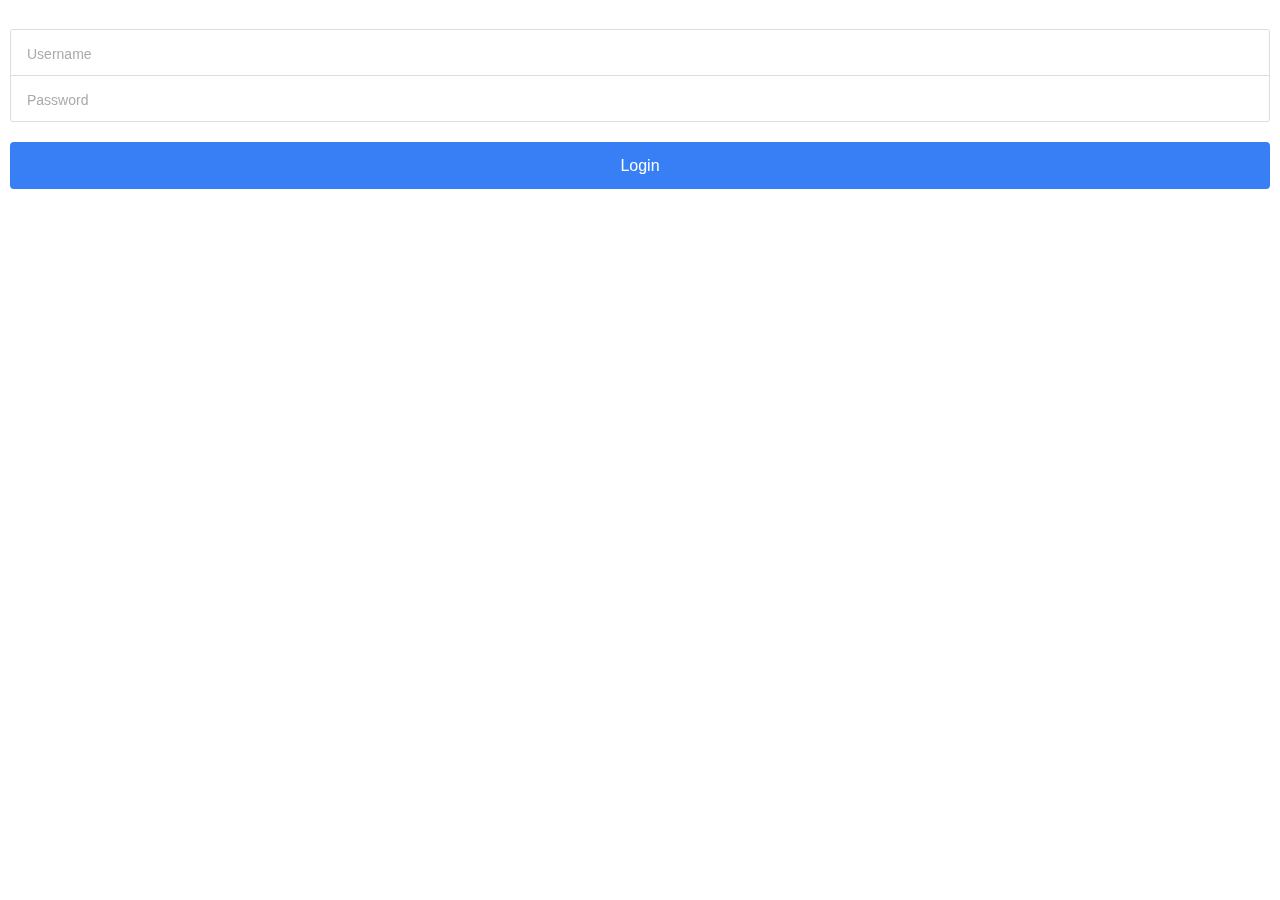
==== demo/www/index.html @ d289dd02 "Added login page" ====
<!DOCTYPE html>
<html>
  <head>
    <meta charset="utf-8">
    <meta name="viewport" content="initial-scale=1, maximum-scale=1, user-scalable=no, width=device-width">
    <title></title>

    <link href="lib/ionic/css/ionic.css" rel="stylesheet">
    <link href="css/style.css" rel="stylesheet">

    <!-- IF using Sass (run gulp sass first), then uncomment below and remove the CSS includes above
    <link href="css/ionic.app.css" rel="stylesheet">
    -->

    <!-- ionic/angularjs js -->
    <script src="lib/ionic/js/ionic.bundle.js"></script>

    <!-- cordova script (this will be a 404 during development) -->
    <script src="cordova.js"></script>

    <!-- your app's js -->
    <script src="js/app.js"></script>
    <script src="js/utils.js"></script>
    <script src="js/controllers.js"></script>
    <script src="js/homeCtrl.js"></script>
    <script src="js/services.js"></script>
  </head>

  <body ng-app="medIT">
    <ion-nav-view></ion-nav-view>
  </body>
</html>
---- demo/www/lib/ionic/css/ionic.css ----
@charset "UTF-8";
/*!
 * Copyright 2015 Drifty Co.
 * http://drifty.com/
 *
 * Ionic, v1.2.4
 * A powerful HTML5 mobile app framework.
 * http://ionicframework.com/
 *
 * By @maxlynch, @benjsperry, @adamdbradley <3
 *
 * Licensed under the MIT license. Please see LICENSE for more information.
 *
 */
/*!
  Ionicons, v2.0.1
  Created by Ben Sperry for the Ionic Framework, http://ionicons.com/
  https://twitter.com/benjsperry  https://twitter.com/ionicframework
  MIT License: https://github.com/driftyco/ionicons

  Android-style icons originally built by Google’s
  Material Design Icons: https://github.com/google/material-design-icons
  used under CC BY http://creativecommons.org/licenses/by/4.0/
  Modified icons to fit ionicon’s grid from original.
*/
@font-face {
  font-family: "Ionicons";
  src: url("../fonts/ionicons.eot?v=2.0.1");
  src: url("../fonts/ionicons.eot?v=2.0.1#iefix") format("embedded-opentype"), url("../fonts/ionicons.ttf?v=2.0.1") format("truetype"), url("../fonts/ionicons.woff?v=2.0.1") format("woff"), url("../fonts/ionicons.woff") format("woff"), url("../fonts/ionicons.svg?v=2.0.1#Ionicons") format("svg");
  font-weight: normal;
  font-style: normal; }

.ion, .ionicons,
.ion-alert:before,
.ion-alert-circled:before,
.ion-android-add:before,
.ion-android-add-circle:before,
.ion-android-alarm-clock:before,
.ion-android-alert:before,
.ion-android-apps:before,
.ion-android-archive:before,
.ion-android-arrow-back:before,
.ion-android-arrow-down:before,
.ion-android-arrow-dropdown:before,
.ion-android-arrow-dropdown-circle:before,
.ion-android-arrow-dropleft:before,
.ion-android-arrow-dropleft-circle:before,
.ion-android-arrow-dropright:before,
.ion-android-arrow-dropright-circle:before,
.ion-android-arrow-dropup:before,
.ion-android-arrow-dropup-circle:before,
.ion-android-arrow-forward:before,
.ion-android-arrow-up:before,
.ion-android-attach:before,
.ion-android-bar:before,
.ion-android-bicycle:before,
.ion-android-boat:before,
.ion-android-bookmark:before,
.ion-android-bulb:before,
.ion-android-bus:before,
.ion-android-calendar:before,
.ion-android-call:before,
.ion-android-camera:before,
.ion-android-cancel:before,
.ion-android-car:before,
.ion-android-cart:before,
.ion-android-chat:before,
.ion-android-checkbox:before,
.ion-android-checkbox-blank:before,
.ion-android-checkbox-outline:before,
.ion-android-checkbox-outline-blank:before,
.ion-android-checkmark-circle:before,
.ion-android-clipboard:before,
.ion-android-close:before,
.ion-android-cloud:before,
.ion-android-cloud-circle:before,
.ion-android-cloud-done:before,
.ion-android-cloud-outline:before,
.ion-android-color-palette:before,
.ion-android-compass:before,
.ion-android-contact:before,
.ion-android-contacts:before,
.ion-android-contract:before,
.ion-android-create:before,
.ion-android-delete:before,
.ion-android-desktop:before,
.ion-android-document:before,
.ion-android-done:before,
.ion-android-done-all:before,
.ion-android-download:before,
.ion-android-drafts:before,
.ion-android-exit:before,
.ion-android-expand:before,
.ion-android-favorite:before,
.ion-android-favorite-outline:before,
.ion-android-film:before,
.ion-android-folder:before,
.ion-android-folder-open:before,
.ion-android-funnel:before,
.ion-android-globe:before,
.ion-android-hand:before,
.ion-android-hangout:before,
.ion-android-happy:before,
.ion-android-home:before,
.ion-android-image:before,
.ion-android-laptop:before,
.ion-android-list:before,
.ion-android-locate:before,
.ion-android-lock:before,
.ion-android-mail:before,
.ion-android-map:before,
.ion-android-menu:before,
.ion-android-microphone:before,
.ion-android-microphone-off:before,
.ion-android-more-horizontal:before,
.ion-android-more-vertical:before,
.ion-android-navigate:before,
.ion-android-notifications:before,
.ion-android-notifications-none:before,
.ion-android-notifications-off:before,
.ion-android-open:before,
.ion-android-options:before,
.ion-android-people:before,
.ion-android-person:before,
.ion-android-person-add:before,
.ion-android-phone-landscape:before,
.ion-android-phone-portrait:before,
.ion-android-pin:before,
.ion-android-plane:before,
.ion-android-playstore:before,
.ion-android-print:before,
.ion-android-radio-button-off:before,
.ion-android-radio-button-on:before,
.ion-android-refresh:before,
.ion-android-remove:before,
.ion-android-remove-circle:before,
.ion-android-restaurant:before,
.ion-android-sad:before,
.ion-android-search:before,
.ion-android-send:before,
.ion-android-settings:before,
.ion-android-share:before,
.ion-android-share-alt:before,
.ion-android-star:before,
.ion-android-star-half:before,
.ion-android-star-outline:before,
.ion-android-stopwatch:before,
.ion-android-subway:before,
.ion-android-sunny:before,
.ion-android-sync:before,
.ion-android-textsms:before,
.ion-android-time:before,
.ion-android-train:before,
.ion-android-unlock:before,
.ion-android-upload:before,
.ion-android-volume-down:before,
.ion-android-volume-mute:before,
.ion-android-volume-off:before,
.ion-android-volume-up:before,
.ion-android-walk:before,
.ion-android-warning:before,
.ion-android-watch:before,
.ion-android-wifi:before,
.ion-aperture:before,
.ion-archive:before,
.ion-arrow-down-a:before,
.ion-arrow-down-b:before,
.ion-arrow-down-c:before,
.ion-arrow-expand:before,
.ion-arrow-graph-down-left:before,
.ion-arrow-graph-down-right:before,
.ion-arrow-graph-up-left:before,
.ion-arrow-graph-up-right:before,
.ion-arrow-left-a:before,
.ion-arrow-left-b:before,
.ion-arrow-left-c:before,
.ion-arrow-move:before,
.ion-arrow-resize:before,
.ion-arrow-return-left:before,
.ion-arrow-return-right:before,
.ion-arrow-right-a:before,
.ion-arrow-right-b:before,
.ion-arrow-right-c:before,
.ion-arrow-shrink:before,
.ion-arrow-swap:before,
.ion-arrow-up-a:before,
.ion-arrow-up-b:before,
.ion-arrow-up-c:before,
.ion-asterisk:before,
.ion-at:before,
.ion-backspace:before,
.ion-backspace-outline:before,
.ion-bag:before,
.ion-battery-charging:before,
.ion-battery-empty:before,
.ion-battery-full:before,
.ion-battery-half:before,
.ion-battery-low:before,
.ion-beaker:before,
.ion-beer:before,
.ion-bluetooth:before,
.ion-bonfire:before,
.ion-bookmark:before,
.ion-bowtie:before,
.ion-briefcase:before,
.ion-bug:before,
.ion-calculator:before,
.ion-calendar:before,
.ion-camera:before,
.ion-card:before,
.ion-cash:before,
.ion-chatbox:before,
.ion-chatbox-working:before,
.ion-chatboxes:before,
.ion-chatbubble:before,
.ion-chatbubble-working:before,
.ion-chatbubbles:before,
.ion-checkmark:before,
.ion-checkmark-circled:before,
.ion-checkmark-round:before,
.ion-chevron-down:before,
.ion-chevron-left:before,
.ion-chevron-right:before,
.ion-chevron-up:before,
.ion-clipboard:before,
.ion-clock:before,
.ion-close:before,
.ion-close-circled:before,
.ion-close-round:before,
.ion-closed-captioning:before,
.ion-cloud:before,
.ion-code:before,
.ion-code-download:before,
.ion-code-working:before,
.ion-coffee:before,
.ion-compass:before,
.ion-compose:before,
.ion-connection-bars:before,
.ion-contrast:before,
.ion-crop:before,
.ion-cube:before,
.ion-disc:before,
.ion-document:before,
.ion-document-text:before,
.ion-drag:before,
.ion-earth:before,
.ion-easel:before,
.ion-edit:before,
.ion-egg:before,
.ion-eject:before,
.ion-email:before,
.ion-email-unread:before,
.ion-erlenmeyer-flask:before,
.ion-erlenmeyer-flask-bubbles:before,
.ion-eye:before,
.ion-eye-disabled:before,
.ion-female:before,
.ion-filing:before,
.ion-film-marker:before,
.ion-fireball:before,
.ion-flag:before,
.ion-flame:before,
.ion-flash:before,
.ion-flash-off:before,
.ion-folder:before,
.ion-fork:before,
.ion-fork-repo:before,
.ion-forward:before,
.ion-funnel:before,
.ion-gear-a:before,
.ion-gear-b:before,
.ion-grid:before,
.ion-hammer:before,
.ion-happy:before,
.ion-happy-outline:before,
.ion-headphone:before,
.ion-heart:before,
.ion-heart-broken:before,
.ion-help:before,
.ion-help-buoy:before,
.ion-help-circled:before,
.ion-home:before,
.ion-icecream:before,
.ion-image:before,
.ion-images:before,
.ion-information:before,
.ion-information-circled:before,
.ion-ionic:before,
.ion-ios-alarm:before,
.ion-ios-alarm-outline:before,
.ion-ios-albums:before,
.ion-ios-albums-outline:before,
.ion-ios-americanfootball:before,
.ion-ios-americanfootball-outline:before,
.ion-ios-analytics:before,
.ion-ios-analytics-outline:before,
.ion-ios-arrow-back:before,
.ion-ios-arrow-down:before,
.ion-ios-arrow-forward:before,
.ion-ios-arrow-left:before,
.ion-ios-arrow-right:before,
.ion-ios-arrow-thin-down:before,
.ion-ios-arrow-thin-left:before,
.ion-ios-arrow-thin-right:before,
.ion-ios-arrow-thin-up:before,
.ion-ios-arrow-up:before,
.ion-ios-at:before,
.ion-ios-at-outline:before,
.ion-ios-barcode:before,
.ion-ios-barcode-outline:before,
.ion-ios-baseball:before,
.ion-ios-baseball-outline:before,
.ion-ios-basketball:before,
.ion-ios-basketball-outline:before,
.ion-ios-bell:before,
.ion-ios-bell-outline:before,
.ion-ios-body:before,
.ion-ios-body-outline:before,
.ion-ios-bolt:before,
.ion-ios-bolt-outline:before,
.ion-ios-book:before,
.ion-ios-book-outline:before,
.ion-ios-bookmarks:before,
.ion-ios-bookmarks-outline:before,
.ion-ios-box:before,
.ion-ios-box-outline:before,
.ion-ios-briefcase:before,
.ion-ios-briefcase-outline:before,
.ion-ios-browsers:before,
.ion-ios-browsers-outline:before,
.ion-ios-calculator:before,
.ion-ios-calculator-outline:before,
.ion-ios-calendar:before,
.ion-ios-calendar-outline:before,
.ion-ios-camera:before,
.ion-ios-camera-outline:before,
.ion-ios-cart:before,
.ion-ios-cart-outline:before,
.ion-ios-chatboxes:before,
.ion-ios-chatboxes-outline:before,
.ion-ios-chatbubble:before,
.ion-ios-chatbubble-outline:before,
.ion-ios-checkmark:before,
.ion-ios-checkmark-empty:before,
.ion-ios-checkmark-outline:before,
.ion-ios-circle-filled:before,
.ion-ios-circle-outline:before,
.ion-ios-clock:before,
.ion-ios-clock-outline:before,
.ion-ios-close:before,
.ion-ios-close-empty:before,
.ion-ios-close-outline:before,
.ion-ios-cloud:before,
.ion-ios-cloud-download:before,
.ion-ios-cloud-download-outline:before,
.ion-ios-cloud-outline:before,
.ion-ios-cloud-upload:before,
.ion-ios-cloud-upload-outline:before,
.ion-ios-cloudy:before,
.ion-ios-cloudy-night:before,
.ion-ios-cloudy-night-outline:before,
.ion-ios-cloudy-outline:before,
.ion-ios-cog:before,
.ion-ios-cog-outline:before,
.ion-ios-color-filter:before,
.ion-ios-color-filter-outline:before,
.ion-ios-color-wand:before,
.ion-ios-color-wand-outline:before,
.ion-ios-compose:before,
.ion-ios-compose-outline:before,
.ion-ios-contact:before,
.ion-ios-contact-outline:before,
.ion-ios-copy:before,
.ion-ios-copy-outline:before,
.ion-ios-crop:before,
.ion-ios-crop-strong:before,
.ion-ios-download:before,
.ion-ios-download-outline:before,
.ion-ios-drag:before,
.ion-ios-email:before,
.ion-ios-email-outline:before,
.ion-ios-eye:before,
.ion-ios-eye-outline:before,
.ion-ios-fastforward:before,
.ion-ios-fastforward-outline:before,
.ion-ios-filing:before,
.ion-ios-filing-outline:before,
.ion-ios-film:before,
.ion-ios-film-outline:before,
.ion-ios-flag:before,
.ion-ios-flag-outline:before,
.ion-ios-flame:before,
.ion-ios-flame-outline:before,
.ion-ios-flask:before,
.ion-ios-flask-outline:before,
.ion-ios-flower:before,
.ion-ios-flower-outline:before,
.ion-ios-folder:before,
.ion-ios-folder-outline:before,
.ion-ios-football:before,
.ion-ios-football-outline:before,
.ion-ios-game-controller-a:before,
.ion-ios-game-controller-a-outline:before,
.ion-ios-game-controller-b:before,
.ion-ios-game-controller-b-outline:before,
.ion-ios-gear:before,
.ion-ios-gear-outline:before,
.ion-ios-glasses:before,
.ion-ios-glasses-outline:before,
.ion-ios-grid-view:before,
.ion-ios-grid-view-outline:before,
.ion-ios-heart:before,
.ion-ios-heart-outline:before,
.ion-ios-help:before,
.ion-ios-help-empty:before,
.ion-ios-help-outline:before,
.ion-ios-home:before,
.ion-ios-home-outline:before,
.ion-ios-infinite:before,
.ion-ios-infinite-outline:before,
.ion-ios-information:before,
.ion-ios-information-empty:before,
.ion-ios-information-outline:before,
.ion-ios-ionic-outline:before,
.ion-ios-keypad:before,
.ion-ios-keypad-outline:before,
.ion-ios-lightbulb:before,
.ion-ios-lightbulb-outline:before,
.ion-ios-list:before,
.ion-ios-list-outline:before,
.ion-ios-location:before,
.ion-ios-location-outline:before,
.ion-ios-locked:before,
.ion-ios-locked-outline:before,
.ion-ios-loop:before,
.ion-ios-loop-strong:before,
.ion-ios-medical:before,
.ion-ios-medical-outline:before,
.ion-ios-medkit:before,
.ion-ios-medkit-outline:before,
.ion-ios-mic:before,
.ion-ios-mic-off:before,
.ion-ios-mic-outline:before,
.ion-ios-minus:before,
.ion-ios-minus-empty:before,
.ion-ios-minus-outline:before,
.ion-ios-monitor:before,
.ion-ios-monitor-outline:before,
.ion-ios-moon:before,
.ion-ios-moon-outline:before,
.ion-ios-more:before,
.ion-ios-more-outline:before,
.ion-ios-musical-note:before,
.ion-ios-musical-notes:before,
.ion-ios-navigate:before,
.ion-ios-navigate-outline:before,
.ion-ios-nutrition:before,
.ion-ios-nutrition-outline:before,
.ion-ios-paper:before,
.ion-ios-paper-outline:before,
.ion-ios-paperplane:before,
.ion-ios-paperplane-outline:before,
.ion-ios-partlysunny:before,
.ion-ios-partlysunny-outline:before,
.ion-ios-pause:before,
.ion-ios-pause-outline:before,
.ion-ios-paw:before,
.ion-ios-paw-outline:before,
.ion-ios-people:before,
.ion-ios-people-outline:before,
.ion-ios-person:before,
.ion-ios-person-outline:before,
.ion-ios-personadd:before,
.ion-ios-personadd-outline:before,
.ion-ios-photos:before,
.ion-ios-photos-outline:before,
.ion-ios-pie:before,
.ion-ios-pie-outline:before,
.ion-ios-pint:before,
.ion-ios-pint-outline:before,
.ion-ios-play:before,
.ion-ios-play-outline:before,
.ion-ios-plus:before,
.ion-ios-plus-empty:before,
.ion-ios-plus-outline:before,
.ion-ios-pricetag:before,
.ion-ios-pricetag-outline:before,
.ion-ios-pricetags:before,
.ion-ios-pricetags-outline:before,
.ion-ios-printer:before,
.ion-ios-printer-outline:before,
.ion-ios-pulse:before,
.ion-ios-pulse-strong:before,
.ion-ios-rainy:before,
.ion-ios-rainy-outline:before,
.ion-ios-recording:before,
.ion-ios-recording-outline:before,
.ion-ios-redo:before,
.ion-ios-redo-outline:before,
.ion-ios-refresh:before,
.ion-ios-refresh-empty:before,
.ion-ios-refresh-outline:before,
.ion-ios-reload:before,
.ion-ios-reverse-camera:before,
.ion-ios-reverse-camera-outline:before,
.ion-ios-rewind:before,
.ion-ios-rewind-outline:before,
.ion-ios-rose:before,
.ion-ios-rose-outline:before,
.ion-ios-search:before,
.ion-ios-search-strong:before,
.ion-ios-settings:before,
.ion-ios-settings-strong:before,
.ion-ios-shuffle:before,
.ion-ios-shuffle-strong:before,
.ion-ios-skipbackward:before,
.ion-ios-skipbackward-outline:before,
.ion-ios-skipforward:before,
.ion-ios-skipforward-outline:before,
.ion-ios-snowy:before,
.ion-ios-speedometer:before,
.ion-ios-speedometer-outline:before,
.ion-ios-star:before,
.ion-ios-star-half:before,
.ion-ios-star-outline:before,
.ion-ios-stopwatch:before,
.ion-ios-stopwatch-outline:before,
.ion-ios-sunny:before,
.ion-ios-sunny-outline:before,
.ion-ios-telephone:before,
.ion-ios-telephone-outline:before,
.ion-ios-tennisball:before,
.ion-ios-tennisball-outline:before,
.ion-ios-thunderstorm:before,
.ion-ios-thunderstorm-outline:before,
.ion-ios-time:before,
.ion-ios-time-outline:before,
.ion-ios-timer:before,
.ion-ios-timer-outline:before,
.ion-ios-toggle:before,
.ion-ios-toggle-outline:before,
.ion-ios-trash:before,
.ion-ios-trash-outline:before,
.ion-ios-undo:before,
.ion-ios-undo-outline:before,
.ion-ios-unlocked:before,
.ion-ios-unlocked-outline:before,
.ion-ios-upload:before,
.ion-ios-upload-outline:before,
.ion-ios-videocam:before,
.ion-ios-videocam-outline:before,
.ion-ios-volume-high:before,
.ion-ios-volume-low:before,
.ion-ios-wineglass:before,
.ion-ios-wineglass-outline:before,
.ion-ios-world:before,
.ion-ios-world-outline:before,
.ion-ipad:before,
.ion-iphone:before,
.ion-ipod:before,
.ion-jet:before,
.ion-key:before,
.ion-knife:before,
.ion-laptop:before,
.ion-leaf:before,
.ion-levels:before,
.ion-lightbulb:before,
.ion-link:before,
.ion-load-a:before,
.ion-load-b:before,
.ion-load-c:before,
.ion-load-d:before,
.ion-location:before,
.ion-lock-combination:before,
.ion-locked:before,
.ion-log-in:before,
.ion-log-out:before,
.ion-loop:before,
.ion-magnet:before,
.ion-male:before,
.ion-man:before,
.ion-map:before,
.ion-medkit:before,
.ion-merge:before,
.ion-mic-a:before,
.ion-mic-b:before,
.ion-mic-c:before,
.ion-minus:before,
.ion-minus-circled:before,
.ion-minus-round:before,
.ion-model-s:before,
.ion-monitor:before,
.ion-more:before,
.ion-mouse:before,
.ion-music-note:before,
.ion-navicon:before,
.ion-navicon-round:before,
.ion-navigate:before,
.ion-network:before,
.ion-no-smoking:before,
.ion-nuclear:before,
.ion-outlet:before,
.ion-paintbrush:before,
.ion-paintbucket:before,
.ion-paper-airplane:before,
.ion-paperclip:before,
.ion-pause:before,
.ion-person:before,
.ion-person-add:before,
.ion-person-stalker:before,
.ion-pie-graph:before,
.ion-pin:before,
.ion-pinpoint:before,
.ion-pizza:before,
.ion-plane:before,
.ion-planet:before,
.ion-play:before,
.ion-playstation:before,
.ion-plus:before,
.ion-plus-circled:before,
.ion-plus-round:before,
.ion-podium:before,
.ion-pound:before,
.ion-power:before,
.ion-pricetag:before,
.ion-pricetags:before,
.ion-printer:before,
.ion-pull-request:before,
.ion-qr-scanner:before,
.ion-quote:before,
.ion-radio-waves:before,
.ion-record:before,
.ion-refresh:before,
.ion-reply:before,
.ion-reply-all:before,
.ion-ribbon-a:before,
.ion-ribbon-b:before,
.ion-sad:before,
.ion-sad-outline:before,
.ion-scissors:before,
.ion-search:before,
.ion-settings:before,
.ion-share:before,
.ion-shuffle:before,
.ion-skip-backward:before,
.ion-skip-forward:before,
.ion-social-android:before,
.ion-social-android-outline:before,
.ion-social-angular:before,
.ion-social-angular-outline:before,
.ion-social-apple:before,
.ion-social-apple-outline:before,
.ion-social-bitcoin:before,
.ion-social-bitcoin-outline:before,
.ion-social-buffer:before,
.ion-social-buffer-outline:before,
.ion-social-chrome:before,
.ion-social-chrome-outline:before,
.ion-social-codepen:before,
.ion-social-codepen-outline:before,
.ion-social-css3:before,
.ion-social-css3-outline:before,
.ion-social-designernews:before,
.ion-social-designernews-outline:before,
.ion-social-dribbble:before,
.ion-social-dribbble-outline:before,
.ion-social-dropbox:before,
.ion-social-dropbox-outline:before,
.ion-social-euro:before,
.ion-social-euro-outline:before,
.ion-social-facebook:before,
.ion-social-facebook-outline:before,
.ion-social-foursquare:before,
.ion-social-foursquare-outline:before,
.ion-social-freebsd-devil:before,
.ion-social-github:before,
.ion-social-github-outline:before,
.ion-social-google:before,
.ion-social-google-outline:before,
.ion-social-googleplus:before,
.ion-social-googleplus-outline:before,
.ion-social-hackernews:before,
.ion-social-hackernews-outline:before,
.ion-social-html5:before,
.ion-social-html5-outline:before,
.ion-social-instagram:before,
.ion-social-instagram-outline:before,
.ion-social-javascript:before,
.ion-social-javascript-outline:before,
.ion-social-linkedin:before,
.ion-social-linkedin-outline:before,
.ion-social-markdown:before,
.ion-social-nodejs:before,
.ion-social-octocat:before,
.ion-social-pinterest:before,
.ion-social-pinterest-outline:before,
.ion-social-python:before,
.ion-social-reddit:before,
.ion-social-reddit-outline:before,
.ion-social-rss:before,
.ion-social-rss-outline:before,
.ion-social-sass:before,
.ion-social-skype:before,
.ion-social-skype-outline:before,
.ion-social-snapchat:before,
.ion-social-snapchat-outline:before,
.ion-social-tumblr:before,
.ion-social-tumblr-outline:before,
.ion-social-tux:before,
.ion-social-twitch:before,
.ion-social-twitch-outline:before,
.ion-social-twitter:before,
.ion-social-twitter-outline:before,
.ion-social-usd:before,
.ion-social-usd-outline:before,
.ion-social-vimeo:before,
.ion-social-vimeo-outline:before,
.ion-social-whatsapp:before,
.ion-social-whatsapp-outline:before,
.ion-social-windows:before,
.ion-social-windows-outline:before,
.ion-social-wordpress:before,
.ion-social-wordpress-outline:before,
.ion-social-yahoo:before,
.ion-social-yahoo-outline:before,
.ion-social-yen:before,
.ion-social-yen-outline:before,
.ion-social-youtube:before,
.ion-social-youtube-outline:before,
.ion-soup-can:before,
.ion-soup-can-outline:before,
.ion-speakerphone:before,
.ion-speedometer:before,
.ion-spoon:before,
.ion-star:before,
.ion-stats-bars:before,
.ion-steam:before,
.ion-stop:before,
.ion-thermometer:before,
.ion-thumbsdown:before,
.ion-thumbsup:before,
.ion-toggle:before,
.ion-toggle-filled:before,
.ion-transgender:before,
.ion-trash-a:before,
.ion-trash-b:before,
.ion-trophy:before,
.ion-tshirt:before,
.ion-tshirt-outline:before,
.ion-umbrella:before,
.ion-university:before,
.ion-unlocked:before,
.ion-upload:before,
.ion-usb:before,
.ion-videocamera:before,
.ion-volume-high:before,
.ion-volume-low:before,
.ion-volume-medium:before,
.ion-volume-mute:before,
.ion-wand:before,
.ion-waterdrop:before,
.ion-wifi:before,
.ion-wineglass:before,
.ion-woman:before,
.ion-wrench:before,
.ion-xbox:before {
  display: inline-block;
  font-family: "Ionicons";
  speak: none;
  font-style: normal;
  font-weight: normal;
  font-variant: normal;
  text-transform: none;
  text-rendering: auto;
  line-height: 1;
  -webkit-font-smoothing: antialiased;
  -moz-osx-font-smoothing: grayscale; }

.ion-alert:before {
  content: ""; }

.ion-alert-circled:before {
  content: ""; }

.ion-android-add:before {
  content: ""; }

.ion-android-add-circle:before {
  content: ""; }

.ion-android-alarm-clock:before {
  content: ""; }

.ion-android-alert:before {
  content: ""; }

.ion-android-apps:before {
  content: ""; }

.ion-android-archive:before {
  content: ""; }

.ion-android-arrow-back:before {
  content: ""; }

.ion-android-arrow-down:before {
  content: ""; }

.ion-android-arrow-dropdown:before {
  content: ""; }

.ion-android-arrow-dropdown-circle:before {
  content: ""; }

.ion-android-arrow-dropleft:before {
  content: ""; }

.ion-android-arrow-dropleft-circle:before {
  content: ""; }

.ion-android-arrow-dropright:before {
  content: ""; }

.ion-android-arrow-dropright-circle:before {
  content: ""; }

.ion-android-arrow-dropup:before {
  content: ""; }

.ion-android-arrow-dropup-circle:before {
  content: ""; }

.ion-android-arrow-forward:before {
  content: ""; }

.ion-android-arrow-up:before {
  content: ""; }

.ion-android-attach:before {
  content: ""; }

.ion-android-bar:before {
  content: ""; }

.ion-android-bicycle:before {
  content: ""; }

.ion-android-boat:before {
  content: ""; }

.ion-android-bookmark:before {
  content: ""; }

.ion-android-bulb:before {
  content: ""; }

.ion-android-bus:before {
  content: ""; }

.ion-android-calendar:before {
  content: ""; }

.ion-android-call:before {
  content: ""; }

.ion-android-camera:before {
  content: ""; }

.ion-android-cancel:before {
  content: ""; }

.ion-android-car:before {
  content: ""; }

.ion-android-cart:before {
  content: ""; }

.ion-android-chat:before {
  content: ""; }

.ion-android-checkbox:before {
  content: ""; }

.ion-android-checkbox-blank:before {
  content: ""; }

.ion-android-checkbox-outline:before {
  content: ""; }

.ion-android-checkbox-outline-blank:before {
  content: ""; }

.ion-android-checkmark-circle:before {
  content: ""; }

.ion-android-clipboard:before {
  content: ""; }

.ion-android-close:before {
  content: ""; }

.ion-android-cloud:before {
  content: ""; }

.ion-android-cloud-circle:before {
  content: ""; }

.ion-android-cloud-done:before {
  content: ""; }

.ion-android-cloud-outline:before {
  content: ""; }

.ion-android-color-palette:before {
  content: ""; }

.ion-android-compass:before {
  content: ""; }

.ion-android-contact:before {
  content: ""; }

.ion-android-contacts:before {
  content: ""; }

.ion-android-contract:before {
  content: ""; }

.ion-android-create:before {
  content: ""; }

.ion-android-delete:before {
  content: ""; }

.ion-android-desktop:before {
  content: ""; }

.ion-android-document:before {
  content: ""; }

.ion-android-done:before {
  content: ""; }

.ion-android-done-all:before {
  content: ""; }

.ion-android-download:before {
  content: ""; }

.ion-android-drafts:before {
  content: ""; }

.ion-android-exit:before {
  content: ""; }

.ion-android-expand:before {
  content: ""; }

.ion-android-favorite:before {
  content: ""; }

.ion-android-favorite-outline:before {
  content: ""; }

.ion-android-film:before {
  content: ""; }

.ion-android-folder:before {
  content: ""; }

.ion-android-folder-open:before {
  content: ""; }

.ion-android-funnel:before {
  content: ""; }

.ion-android-globe:before {
  content: ""; }

.ion-android-hand:before {
  content: ""; }

.ion-android-hangout:before {
  content: ""; }

.ion-android-happy:before {
  content: ""; }

.ion-android-home:before {
  content: ""; }

.ion-android-image:before {
  content: ""; }

.ion-android-laptop:before {
  content: ""; }

.ion-android-list:before {
  content: ""; }

.ion-android-locate:before {
  content: ""; }

.ion-android-lock:before {
  content: ""; }

.ion-android-mail:before {
  content: ""; }

.ion-android-map:before {
  content: ""; }

.ion-android-menu:before {
  content: ""; }

.ion-android-microphone:before {
  content: ""; }

.ion-android-microphone-off:before {
  content: ""; }

.ion-android-more-horizontal:before {
  content: ""; }

.ion-android-more-vertical:before {
  content: ""; }

.ion-android-navigate:before {
  content: ""; }

.ion-android-notifications:before {
  content: ""; }

.ion-android-notifications-none:before {
  content: ""; }

.ion-android-notifications-off:before {
  content: ""; }

.ion-android-open:before {
  content: ""; }

.ion-android-options:before {
  content: ""; }

.ion-android-people:before {
  content: ""; }

.ion-android-person:before {
  content: ""; }

.ion-android-person-add:before {
  content: ""; }

.ion-android-phone-landscape:before {
  content: ""; }

.ion-android-phone-portrait:before {
  content: ""; }

.ion-android-pin:before {
  content: ""; }

.ion-android-plane:before {
  content: ""; }

.ion-android-playstore:before {
  content: ""; }

.ion-android-print:before {
  content: ""; }

.ion-android-radio-button-off:before {
  content: ""; }

.ion-android-radio-button-on:before {
  content: ""; }

.ion-android-refresh:before {
  content: ""; }

.ion-android-remove:before {
  content: ""; }

.ion-android-remove-circle:before {
  content: ""; }

.ion-android-restaurant:before {
  content: ""; }

.ion-android-sad:before {
  content: ""; }

.ion-android-search:before {
  content: ""; }

.ion-android-send:before {
  content: ""; }

.ion-android-settings:before {
  content: ""; }

.ion-android-share:before {
  content: ""; }

.ion-android-share-alt:before {
  content: ""; }

.ion-android-star:before {
  content: ""; }

.ion-android-star-half:before {
  content: ""; }

.ion-android-star-outline:before {
  content: ""; }

.ion-android-stopwatch:before {
  content: ""; }

.ion-android-subway:before {
  content: ""; }

.ion-android-sunny:before {
  content: ""; }

.ion-android-sync:before {
  content: ""; }

.ion-android-textsms:before {
  content: ""; }

.ion-android-time:before {
  content: ""; }

.ion-android-train:before {
  content: ""; }

.ion-android-unlock:before {
  content: ""; }

.ion-android-upload:before {
  content: ""; }

.ion-android-volume-down:before {
  content: ""; }

.ion-android-volume-mute:before {
  content: ""; }

.ion-android-volume-off:before {
  content: ""; }

.ion-android-volume-up:before {
  content: ""; }

.ion-android-walk:before {
  content: ""; }

.ion-android-warning:before {
  content: ""; }

.ion-android-watch:before {
  content: ""; }

.ion-android-wifi:before {
  content: ""; }

.ion-aperture:before {
  content: ""; }

.ion-archive:before {
  content: ""; }

.ion-arrow-down-a:before {
  content: ""; }

.ion-arrow-down-b:before {
  content: ""; }

.ion-arrow-down-c:before {
  content: ""; }

.ion-arrow-expand:before {
  content: ""; }

.ion-arrow-graph-down-left:before {
  content: ""; }

.ion-arrow-graph-down-right:before {
  content: ""; }

.ion-arrow-graph-up-left:before {
  content: ""; }

.ion-arrow-graph-up-right:before {
  content: ""; }

.ion-arrow-left-a:before {
  content: ""; }

.ion-arrow-left-b:before {
  content: ""; }

.ion-arrow-left-c:before {
  content: ""; }

.ion-arrow-move:before {
  content: ""; }

.ion-arrow-resize:before {
  content: ""; }

.ion-arrow-return-left:before {
  content: ""; }

.ion-arrow-return-right:before {
  content: ""; }

.ion-arrow-right-a:before {
  content: ""; }

.ion-arrow-right-b:before {
  content: ""; }

.ion-arrow-right-c:before {
  content: ""; }

.ion-arrow-shrink:before {
  content: ""; }

.ion-arrow-swap:before {
  content: ""; }

.ion-arrow-up-a:before {
  content: ""; }

.ion-arrow-up-b:before {
  content: ""; }

.ion-arrow-up-c:before {
  content: ""; }

.ion-asterisk:before {
  content: ""; }

.ion-at:before {
  content: ""; }

.ion-backspace:before {
  content: ""; }

.ion-backspace-outline:before {
  content: ""; }

.ion-bag:before {
  content: ""; }

.ion-battery-charging:before {
  content: ""; }

.ion-battery-empty:before {
  content: ""; }

.ion-battery-full:before {
  content: ""; }

.ion-battery-half:before {
  content: ""; }

.ion-battery-low:before {
  content: ""; }

.ion-beaker:before {
  content: ""; }

.ion-beer:before {
  content: ""; }

.ion-bluetooth:before {
  content: ""; }

.ion-bonfire:before {
  content: ""; }

.ion-bookmark:before {
  content: ""; }

.ion-bowtie:before {
  content: ""; }

.ion-briefcase:before {
  content: ""; }

.ion-bug:before {
  content: ""; }

.ion-calculator:before {
  content: ""; }

.ion-calendar:before {
  content: ""; }

.ion-camera:before {
  content: ""; }

.ion-card:before {
  content: ""; }

.ion-cash:before {
  content: ""; }

.ion-chatbox:before {
  content: ""; }

.ion-chatbox-working:before {
  content: ""; }

.ion-chatboxes:before {
  content: ""; }

.ion-chatbubble:before {
  content: ""; }

.ion-chatbubble-working:before {
  content: ""; }

.ion-chatbubbles:before {
  content: ""; }

.ion-checkmark:before {
  content: ""; }

.ion-checkmark-circled:before {
  content: ""; }

.ion-checkmark-round:before {
  content: ""; }

.ion-chevron-down:before {
  content: ""; }

.ion-chevron-left:before {
  content: ""; }

.ion-chevron-right:before {
  content: ""; }

.ion-chevron-up:before {
  content: ""; }

.ion-clipboard:before {
  content: ""; }

.ion-clock:before {
  content: ""; }

.ion-close:before {
  content: ""; }

.ion-close-circled:before {
  content: ""; }

.ion-close-round:before {
  content: ""; }

.ion-closed-captioning:before {
  content: ""; }

.ion-cloud:before {
  content: ""; }

.ion-code:before {
  content: ""; }

.ion-code-download:before {
  content: ""; }

.ion-code-working:before {
  content: ""; }

.ion-coffee:before {
  content: ""; }

.ion-compass:before {
  content: ""; }

.ion-compose:before {
  content: ""; }

.ion-connection-bars:before {
  content: ""; }

.ion-contrast:before {
  content: ""; }

.ion-crop:before {
  content: ""; }

.ion-cube:before {
  content: ""; }

.ion-disc:before {
  content: ""; }

.ion-document:before {
  content: ""; }

.ion-document-text:before {
  content: ""; }

.ion-drag:before {
  content: ""; }

.ion-earth:before {
  content: ""; }

.ion-easel:before {
  content: ""; }

.ion-edit:before {
  content: ""; }

.ion-egg:before {
  content: ""; }

.ion-eject:before {
  content: ""; }

.ion-email:before {
  content: ""; }

.ion-email-unread:before {
  content: ""; }

.ion-erlenmeyer-flask:before {
  content: ""; }

.ion-erlenmeyer-flask-bubbles:before {
  content: ""; }

.ion-eye:before {
  content: ""; }

.ion-eye-disabled:before {
  content: ""; }

.ion-female:before {
  content: ""; }

.ion-filing:before {
  content: ""; }

.ion-film-marker:before {
  content: ""; }

.ion-fireball:before {
  content: ""; }

.ion-flag:before {
  content: ""; }

.ion-flame:before {
  content: ""; }

.ion-flash:before {
  content: ""; }

.ion-flash-off:before {
  content: ""; }

.ion-folder:before {
  content: ""; }

.ion-fork:before {
  content: ""; }

.ion-fork-repo:before {
  content: ""; }

.ion-forward:before {
  content: ""; }

.ion-funnel:before {
  content: ""; }

.ion-gear-a:before {
  content: ""; }

.ion-gear-b:before {
  content: ""; }

.ion-grid:before {
  content: ""; }

.ion-hammer:before {
  content: ""; }

.ion-happy:before {
  content: ""; }

.ion-happy-outline:before {
  content: ""; }

.ion-headphone:before {
  content: ""; }

.ion-heart:before {
  content: ""; }

.ion-heart-broken:before {
  content: ""; }

.ion-help:before {
  content: ""; }

.ion-help-buoy:before {
  content: ""; }

.ion-help-circled:before {
  content: ""; }

.ion-home:before {
  content: ""; }

.ion-icecream:before {
  content: ""; }

.ion-image:before {
  content: ""; }

.ion-images:before {
  content: ""; }

.ion-information:before {
  content: ""; }

.ion-information-circled:before {
  content: ""; }

.ion-ionic:before {
  content: ""; }

.ion-ios-alarm:before {
  content: ""; }

.ion-ios-alarm-outline:before {
  content: ""; }

.ion-ios-albums:before {
  content: ""; }

.ion-ios-albums-outline:before {
  content: ""; }

.ion-ios-americanfootball:before {
  content: ""; }

.ion-ios-americanfootball-outline:before {
  content: ""; }

.ion-ios-analytics:before {
  content: ""; }

.ion-ios-analytics-outline:before {
  content: ""; }

.ion-ios-arrow-back:before {
  content: ""; }

.ion-ios-arrow-down:before {
  content: ""; }

.ion-ios-arrow-forward:before {
  content: ""; }

.ion-ios-arrow-left:before {
  content: ""; }

.ion-ios-arrow-right:before {
  content: ""; }

.ion-ios-arrow-thin-down:before {
  content: ""; }

.ion-ios-arrow-thin-left:before {
  content: ""; }

.ion-ios-arrow-thin-right:before {
  content: ""; }

.ion-ios-arrow-thin-up:before {
  content: ""; }

.ion-ios-arrow-up:before {
  content: ""; }

.ion-ios-at:before {
  content: ""; }

.ion-ios-at-outline:before {
  content: ""; }

.ion-ios-barcode:before {
  content: ""; }

.ion-ios-barcode-outline:before {
  content: ""; }

.ion-ios-baseball:before {
  content: ""; }

.ion-ios-baseball-outline:before {
  content: ""; }

.ion-ios-basketball:before {
  content: ""; }

.ion-ios-basketball-outline:before {
  content: ""; }

.ion-ios-bell:before {
  content: ""; }

.ion-ios-bell-outline:before {
  content: ""; }

.ion-ios-body:before {
  content: ""; }

.ion-ios-body-outline:before {
  content: ""; }

.ion-ios-bolt:before {
  content: ""; }

.ion-ios-bolt-outline:before {
  content: ""; }

.ion-ios-book:before {
  content: ""; }

.ion-ios-book-outline:before {
  content: ""; }

.ion-ios-bookmarks:before {
  content: ""; }

.ion-ios-bookmarks-outline:before {
  content: ""; }

.ion-ios-box:before {
  content: ""; }

.ion-ios-box-outline:before {
  content: ""; }

.ion-ios-briefcase:before {
  content: ""; }

.ion-ios-briefcase-outline:before {
  content: ""; }

.ion-ios-browsers:before {
  content: ""; }

.ion-ios-browsers-outline:before {
  content: ""; }

.ion-ios-calculator:before {
  content: ""; }

.ion-ios-calculator-outline:before {
  content: ""; }

.ion-ios-calendar:before {
  content: ""; }

.ion-ios-calendar-outline:before {
  content: ""; }

.ion-ios-camera:before {
  content: ""; }

.ion-ios-camera-outline:before {
  content: ""; }

.ion-ios-cart:before {
  content: ""; }

.ion-ios-cart-outline:before {
  content: ""; }

.ion-ios-chatboxes:before {
  content: ""; }

.ion-ios-chatboxes-outline:before {
  content: ""; }

.ion-ios-chatbubble:before {
  content: ""; }

.ion-ios-chatbubble-outline:before {
  content: ""; }

.ion-ios-checkmark:before {
  content: ""; }

.ion-ios-checkmark-empty:before {
  content: ""; }

.ion-ios-checkmark-outline:before {
  content: ""; }

.ion-ios-circle-filled:before {
  content: ""; }

.ion-ios-circle-outline:before {
  content: ""; }

.ion-ios-clock:before {
  content: ""; }

.ion-ios-clock-outline:before {
  content: ""; }

.ion-ios-close:before {
  content: ""; }

.ion-ios-close-empty:before {
  content: ""; }

.ion-ios-close-outline:before {
  content: ""; }

.ion-ios-cloud:before {
  content: ""; }

.ion-ios-cloud-download:before {
  content: ""; }

.ion-ios-cloud-download-outline:before {
  content: ""; }

.ion-ios-cloud-outline:before {
  content: ""; }

.ion-ios-cloud-upload:before {
  content: ""; }

.ion-ios-cloud-upload-outline:before {
  content: ""; }

.ion-ios-cloudy:before {
  content: ""; }

.ion-ios-cloudy-night:before {
  content: ""; }

.ion-ios-cloudy-night-outline:before {
  content: ""; }

.ion-ios-cloudy-outline:before {
  content: ""; }

.ion-ios-cog:before {
  content: ""; }

.ion-ios-cog-outline:before {
  content: ""; }

.ion-ios-color-filter:before {
  content: ""; }

.ion-ios-color-filter-outline:before {
  content: ""; }

.ion-ios-color-wand:before {
  content: ""; }

.ion-ios-color-wand-outline:before {
  content: ""; }

.ion-ios-compose:before {
  content: ""; }

.ion-ios-compose-outline:before {
  content: ""; }

.ion-ios-contact:before {
  content: ""; }

.ion-ios-contact-outline:before {
  content: ""; }

.ion-ios-copy:before {
  content: ""; }

.ion-ios-copy-outline:before {
  content: ""; }

.ion-ios-crop:before {
  content: ""; }

.ion-ios-crop-strong:before {
  content: ""; }

.ion-ios-download:before {
  content: ""; }

.ion-ios-download-outline:before {
  content: ""; }

.ion-ios-drag:before {
  content: ""; }

.ion-ios-email:before {
  content: ""; }

.ion-ios-email-outline:before {
  content: ""; }

.ion-ios-eye:before {
  content: ""; }

.ion-ios-eye-outline:before {
  content: ""; }

.ion-ios-fastforward:before {
  content: ""; }

.ion-ios-fastforward-outline:before {
  content: ""; }

.ion-ios-filing:before {
  content: ""; }

.ion-ios-filing-outline:before {
  content: ""; }

.ion-ios-film:before {
  content: ""; }

.ion-ios-film-outline:before {
  content: ""; }

.ion-ios-flag:before {
  content: ""; }

.ion-ios-flag-outline:before {
  content: ""; }

.ion-ios-flame:before {
  content: ""; }

.ion-ios-flame-outline:before {
  content: ""; }

.ion-ios-flask:before {
  content: ""; }

.ion-ios-flask-outline:before {
  content: ""; }

.ion-ios-flower:before {
  content: ""; }

.ion-ios-flower-outline:before {
  content: ""; }

.ion-ios-folder:before {
  content: ""; }

.ion-ios-folder-outline:before {
  content: ""; }

.ion-ios-football:before {
  content: ""; }

.ion-ios-football-outline:before {
  content: ""; }

.ion-ios-game-controller-a:before {
  content: ""; }

.ion-ios-game-controller-a-outline:before {
  content: ""; }

.ion-ios-game-controller-b:before {
  content: ""; }

.ion-ios-game-controller-b-outline:before {
  content: ""; }

.ion-ios-gear:before {
  content: ""; }

.ion-ios-gear-outline:before {
  content: ""; }

.ion-ios-glasses:before {
  content: ""; }

.ion-ios-glasses-outline:before {
  content: ""; }

.ion-ios-grid-view:before {
  content: ""; }

.ion-ios-grid-view-outline:before {
  content: ""; }

.ion-ios-heart:before {
  content: ""; }

.ion-ios-heart-outline:before {
  content: ""; }

.ion-ios-help:before {
  content: ""; }

.ion-ios-help-empty:before {
  content: ""; }

.ion-ios-help-outline:before {
  content: ""; }

.ion-ios-home:before {
  content: ""; }

.ion-ios-home-outline:before {
  content: ""; }

.ion-ios-infinite:before {
  content: ""; }

.ion-ios-infinite-outline:before {
  content: ""; }

.ion-ios-information:before {
  content: ""; }

.ion-ios-information-empty:before {
  content: ""; }

.ion-ios-information-outline:before {
  content: ""; }

.ion-ios-ionic-outline:before {
  content: ""; }

.ion-ios-keypad:before {
  content: ""; }

.ion-ios-keypad-outline:before {
  content: ""; }

.ion-ios-lightbulb:before {
  content: ""; }

.ion-ios-lightbulb-outline:before {
  content: ""; }

.ion-ios-list:before {
  content: ""; }

.ion-ios-list-outline:before {
  content: ""; }

.ion-ios-location:before {
  content: ""; }

.ion-ios-location-outline:before {
  content: ""; }

.ion-ios-locked:before {
  content: ""; }

.ion-ios-locked-outline:before {
  content: ""; }

.ion-ios-loop:before {
  content: ""; }

.ion-ios-loop-strong:before {
  content: ""; }

.ion-ios-medical:before {
  content: ""; }

.ion-ios-medical-outline:before {
  content: ""; }

.ion-ios-medkit:before {
  content: ""; }

.ion-ios-medkit-outline:before {
  content: ""; }

.ion-ios-mic:before {
  content: ""; }

.ion-ios-mic-off:before {
  content: ""; }

.ion-ios-mic-outline:before {
  content: ""; }

.ion-ios-minus:before {
  content: ""; }

.ion-ios-minus-empty:before {
  content: ""; }

.ion-ios-minus-outline:before {
  content: ""; }

.ion-ios-monitor:before {
  content: ""; }

.ion-ios-monitor-outline:before {
  content: ""; }

.ion-ios-moon:before {
  content: ""; }

.ion-ios-moon-outline:before {
  content: ""; }

.ion-ios-more:before {
  content: ""; }

.ion-ios-more-outline:before {
  content: ""; }

.ion-ios-musical-note:before {
  content: ""; }

.ion-ios-musical-notes:before {
  content: ""; }

.ion-ios-navigate:before {
  content: ""; }

.ion-ios-navigate-outline:before {
  content: ""; }

.ion-ios-nutrition:before {
  content: ""; }

.ion-ios-nutrition-outline:before {
  content: ""; }

.ion-ios-paper:before {
  content: ""; }

.ion-ios-paper-outline:before {
  content: ""; }

.ion-ios-paperplane:before {
  content: ""; }

.ion-ios-paperplane-outline:before {
  content: ""; }

.ion-ios-partlysunny:before {
  content: ""; }

.ion-ios-partlysunny-outline:before {
  content: ""; }

.ion-ios-pause:before {
  content: ""; }

.ion-ios-pause-outline:before {
  content: ""; }

.ion-ios-paw:before {
  content: ""; }

.ion-ios-paw-outline:before {
  content: ""; }

.ion-ios-people:before {
  content: ""; }

.ion-ios-people-outline:before {
  content: ""; }

.ion-ios-person:before {
  content: ""; }

.ion-ios-person-outline:before {
  content: ""; }

.ion-ios-personadd:before {
  content: ""; }

.ion-ios-personadd-outline:before {
  content: ""; }

.ion-ios-photos:before {
  content: ""; }

.ion-ios-photos-outline:before {
  content: ""; }

.ion-ios-pie:before {
  content: ""; }

.ion-ios-pie-outline:before {
  content: ""; }

.ion-ios-pint:before {
  content: ""; }

.ion-ios-pint-outline:before {
  content: ""; }

.ion-ios-play:before {
  content: ""; }

.ion-ios-play-outline:before {
  content: ""; }

.ion-ios-plus:before {
  content: ""; }

.ion-ios-plus-empty:before {
  content: ""; }

.ion-ios-plus-outline:before {
  content: ""; }

.ion-ios-pricetag:before {
  content: ""; }

.ion-ios-pricetag-outline:before {
  content: ""; }

.ion-ios-pricetags:before {
  content: ""; }

.ion-ios-pricetags-outline:before {
  content: ""; }

.ion-ios-printer:before {
  content: ""; }

.ion-ios-printer-outline:before {
  content: ""; }

.ion-ios-pulse:before {
  content: ""; }

.ion-ios-pulse-strong:before {
  content: ""; }

.ion-ios-rainy:before {
  content: ""; }

.ion-ios-rainy-outline:before {
  content: ""; }

.ion-ios-recording:before {
  content: ""; }

.ion-ios-recording-outline:before {
  content: ""; }

.ion-ios-redo:before {
  content: ""; }

.ion-ios-redo-outline:before {
  content: ""; }

.ion-ios-refresh:before {
  content: ""; }

.ion-ios-refresh-empty:before {
  content: ""; }

.ion-ios-refresh-outline:before {
  content: ""; }

.ion-ios-reload:before {
  content: ""; }

.ion-ios-reverse-camera:before {
  content: ""; }

.ion-ios-reverse-camera-outline:before {
  content: ""; }

.ion-ios-rewind:before {
  content: ""; }

.ion-ios-rewind-outline:before {
  content: ""; }

.ion-ios-rose:before {
  content: ""; }

.ion-ios-rose-outline:before {
  content: ""; }

.ion-ios-search:before {
  content: ""; }

.ion-ios-search-strong:before {
  content: ""; }

.ion-ios-settings:before {
  content: ""; }

.ion-ios-settings-strong:before {
  content: ""; }

.ion-ios-shuffle:before {
  content: ""; }

.ion-ios-shuffle-strong:before {
  content: ""; }

.ion-ios-skipbackward:before {
  content: ""; }

.ion-ios-skipbackward-outline:before {
  content: ""; }

.ion-ios-skipforward:before {
  content: ""; }

.ion-ios-skipforward-outline:before {
  content: ""; }

.ion-ios-snowy:before {
  content: ""; }

.ion-ios-speedometer:before {
  content: ""; }

.ion-ios-speedometer-outline:before {
  content: ""; }

.ion-ios-star:before {
  content: ""; }

.ion-ios-star-half:before {
  content: ""; }

.ion-ios-star-outline:before {
  content: ""; }

.ion-ios-stopwatch:before {
  content: ""; }

.ion-ios-stopwatch-outline:before {
  content: ""; }

.ion-ios-sunny:before {
  content: ""; }

.ion-ios-sunny-outline:before {
  content: ""; }

.ion-ios-telephone:before {
  content: ""; }

.ion-ios-telephone-outline:before {
  content: ""; }

.ion-ios-tennisball:before {
  content: ""; }

.ion-ios-tennisball-outline:before {
  content: ""; }

.ion-ios-thunderstorm:before {
  content: ""; }

.ion-ios-thunderstorm-outline:before {
  content: ""; }

.ion-ios-time:before {
  content: ""; }

.ion-ios-time-outline:before {
  content: ""; }

.ion-ios-timer:before {
  content: ""; }

.ion-ios-timer-outline:before {
  content: ""; }

.ion-ios-toggle:before {
  content: ""; }

.ion-ios-toggle-outline:before {
  content: ""; }

.ion-ios-trash:before {
  content: ""; }

.ion-ios-trash-outline:before {
  content: ""; }

.ion-ios-undo:before {
  content: ""; }

.ion-ios-undo-outline:before {
  content: ""; }

.ion-ios-unlocked:before {
  content: ""; }

.ion-ios-unlocked-outline:before {
  content: ""; }

.ion-ios-upload:before {
  content: ""; }

.ion-ios-upload-outline:before {
  content: ""; }

.ion-ios-videocam:before {
  content: ""; }

.ion-ios-videocam-outline:before {
  content: ""; }

.ion-ios-volume-high:before {
  content: ""; }

.ion-ios-volume-low:before {
  content: ""; }

.ion-ios-wineglass:before {
  content: ""; }

.ion-ios-wineglass-outline:before {
  content: ""; }

.ion-ios-world:before {
  content: ""; }

.ion-ios-world-outline:before {
  content: ""; }

.ion-ipad:before {
  content: ""; }

.ion-iphone:before {
  content: ""; }

.ion-ipod:before {
  content: ""; }

.ion-jet:before {
  content: ""; }

.ion-key:before {
  content: ""; }

.ion-knife:before {
  content: ""; }

.ion-laptop:before {
  content: ""; }

.ion-leaf:before {
  content: ""; }

.ion-levels:before {
  content: ""; }

.ion-lightbulb:before {
  content: ""; }

.ion-link:before {
  content: ""; }

.ion-load-a:before {
  content: ""; }

.ion-load-b:before {
  content: ""; }

.ion-load-c:before {
  content: ""; }

.ion-load-d:before {
  content: ""; }

.ion-location:before {
  content: ""; }

.ion-lock-combination:before {
  content: ""; }

.ion-locked:before {
  content: ""; }

.ion-log-in:before {
  content: ""; }

.ion-log-out:before {
  content: ""; }

.ion-loop:before {
  content: ""; }

.ion-magnet:before {
  content: ""; }

.ion-male:before {
  content: ""; }

.ion-man:before {
  content: ""; }

.ion-map:before {
  content: ""; }

.ion-medkit:before {
  content: ""; }

.ion-merge:before {
  content: ""; }

.ion-mic-a:before {
  content: ""; }

.ion-mic-b:before {
  content: ""; }

.ion-mic-c:before {
  content: ""; }

.ion-minus:before {
  content: ""; }

.ion-minus-circled:before {
  content: ""; }

.ion-minus-round:before {
  content: ""; }

.ion-model-s:before {
  content: ""; }

.ion-monitor:before {
  content: ""; }

.ion-more:before {
  content: ""; }

.ion-mouse:before {
  content: ""; }

.ion-music-note:before {
  content: ""; }

.ion-navicon:before {
  content: ""; }

.ion-navicon-round:before {
  content: ""; }

.ion-navigate:before {
  content: ""; }

.ion-network:before {
  content: ""; }

.ion-no-smoking:before {
  content: ""; }

.ion-nuclear:before {
  content: ""; }

.ion-outlet:before {
  content: ""; }

.ion-paintbrush:before {
  content: ""; }

.ion-paintbucket:before {
  content: ""; }

.ion-paper-airplane:before {
  content: ""; }

.ion-paperclip:before {
  content: ""; }

.ion-pause:before {
  content: ""; }

.ion-person:before {
  content: ""; }

.ion-person-add:before {
  content: ""; }

.ion-person-stalker:before {
  content: ""; }

.ion-pie-graph:before {
  content: ""; }

.ion-pin:before {
  content: ""; }

.ion-pinpoint:before {
  content: ""; }

.ion-pizza:before {
  content: ""; }

.ion-plane:before {
  content: ""; }

.ion-planet:before {
  content: ""; }

.ion-play:before {
  content: ""; }

.ion-playstation:before {
  content: ""; }

.ion-plus:before {
  content: ""; }

.ion-plus-circled:before {
  content: ""; }

.ion-plus-round:before {
  content: ""; }

.ion-podium:before {
  content: ""; }

.ion-pound:before {
  content: ""; }

.ion-power:before {
  content: ""; }

.ion-pricetag:before {
  content: ""; }

.ion-pricetags:before {
  content: ""; }

.ion-printer:before {
  content: ""; }

.ion-pull-request:before {
  content: ""; }

.ion-qr-scanner:before {
  content: ""; }

.ion-quote:before {
  content: ""; }

.ion-radio-waves:before {
  content: ""; }

.ion-record:before {
  content: ""; }

.ion-refresh:before {
  content: ""; }

.ion-reply:before {
  content: ""; }

.ion-reply-all:before {
  content: ""; }

.ion-ribbon-a:before {
  content: ""; }

.ion-ribbon-b:before {
  content: ""; }

.ion-sad:before {
  content: ""; }

.ion-sad-outline:before {
  content: ""; }

.ion-scissors:before {
  content: ""; }

.ion-search:before {
  content: ""; }

.ion-settings:before {
  content: ""; }

.ion-share:before {
  content: ""; }

.ion-shuffle:before {
  content: ""; }

.ion-skip-backward:before {
  content: ""; }

.ion-skip-forward:before {
  content: ""; }

.ion-social-android:before {
  content: ""; }

.ion-social-android-outline:before {
  content: ""; }

.ion-social-angular:before {
  content: ""; }

.ion-social-angular-outline:before {
  content: ""; }

.ion-social-apple:before {
  content: ""; }

.ion-social-apple-outline:before {
  content: ""; }

.ion-social-bitcoin:before {
  content: ""; }

.ion-social-bitcoin-outline:before {
  content: ""; }

.ion-social-buffer:before {
  content: ""; }

.ion-social-buffer-outline:before {
  content: ""; }

.ion-social-chrome:before {
  content: ""; }

.ion-social-chrome-outline:before {
  content: ""; }

.ion-social-codepen:before {
  content: ""; }

.ion-social-codepen-outline:before {
  content: ""; }

.ion-social-css3:before {
  content: ""; }

.ion-social-css3-outline:before {
  content: ""; }

.ion-social-designernews:before {
  content: ""; }

.ion-social-designernews-outline:before {
  content: ""; }

.ion-social-dribbble:before {
  content: ""; }

.ion-social-dribbble-outline:before {
  content: ""; }

.ion-social-dropbox:before {
  content: ""; }

.ion-social-dropbox-outline:before {
  content: ""; }

.ion-social-euro:before {
  content: ""; }

.ion-social-euro-outline:before {
  content: ""; }

.ion-social-facebook:before {
  content: ""; }

.ion-social-facebook-outline:before {
  content: ""; }

.ion-social-foursquare:before {
  content: ""; }

.ion-social-foursquare-outline:before {
  content: ""; }

.ion-social-freebsd-devil:before {
  content: ""; }

.ion-social-github:before {
  content: ""; }

.ion-social-github-outline:before {
  content: ""; }

.ion-social-google:before {
  content: ""; }

.ion-social-google-outline:before {
  content: ""; }

.ion-social-googleplus:before {
  content: ""; }

.ion-social-googleplus-outline:before {
  content: ""; }

.ion-social-hackernews:before {
  content: ""; }

.ion-social-hackernews-outline:before {
  content: ""; }

.ion-social-html5:before {
  content: ""; }

.ion-social-html5-outline:before {
  content: ""; }

.ion-social-instagram:before {
  content: ""; }

.ion-social-instagram-outline:before {
  content: ""; }

.ion-social-javascript:before {
  content: ""; }

.ion-social-javascript-outline:before {
  content: ""; }

.ion-social-linkedin:before {
  content: ""; }

.ion-social-linkedin-outline:before {
  content: ""; }

.ion-social-markdown:before {
  content: ""; }

.ion-social-nodejs:before {
  content: ""; }

.ion-social-octocat:before {
  content: ""; }

.ion-social-pinterest:before {
  content: ""; }

.ion-social-pinterest-outline:before {
  content: ""; }

.ion-social-python:before {
  content: ""; }

.ion-social-reddit:before {
  content: ""; }

.ion-social-reddit-outline:before {
  content: ""; }

.ion-social-rss:before {
  content: ""; }

.ion-social-rss-outline:before {
  content: ""; }

.ion-social-sass:before {
  content: ""; }

.ion-social-skype:before {
  content: ""; }

.ion-social-skype-outline:before {
  content: ""; }

.ion-social-snapchat:before {
  content: ""; }

.ion-social-snapchat-outline:before {
  content: ""; }

.ion-social-tumblr:before {
  content: ""; }

.ion-social-tumblr-outline:before {
  content: ""; }

.ion-social-tux:before {
  content: ""; }

.ion-social-twitch:before {
  content: ""; }

.ion-social-twitch-outline:before {
  content: ""; }

.ion-social-twitter:before {
  content: ""; }

.ion-social-twitter-outline:before {
  content: ""; }

.ion-social-usd:before {
  content: ""; }

.ion-social-usd-outline:before {
  content: ""; }

.ion-social-vimeo:before {
  content: ""; }

.ion-social-vimeo-outline:before {
  content: ""; }

.ion-social-whatsapp:before {
  content: ""; }

.ion-social-whatsapp-outline:before {
  content: ""; }

.ion-social-windows:before {
  content: ""; }

.ion-social-windows-outline:before {
  content: ""; }

.ion-social-wordpress:before {
  content: ""; }

.ion-social-wordpress-outline:before {
  content: ""; }

.ion-social-yahoo:before {
  content: ""; }

.ion-social-yahoo-outline:before {
  content: ""; }

.ion-social-yen:before {
  content: ""; }

.ion-social-yen-outline:before {
  content: ""; }

.ion-social-youtube:before {
  content: ""; }

.ion-social-youtube-outline:before {
  content: ""; }

.ion-soup-can:before {
  content: ""; }

.ion-soup-can-outline:before {
  content: ""; }

.ion-speakerphone:before {
  content: ""; }

.ion-speedometer:before {
  content: ""; }

.ion-spoon:before {
  content: ""; }

.ion-star:before {
  content: ""; }

.ion-stats-bars:before {
  content: ""; }

.ion-steam:before {
  content: ""; }

.ion-stop:before {
  content: ""; }

.ion-thermometer:before {
  content: ""; }

.ion-thumbsdown:before {
  content: ""; }

.ion-thumbsup:before {
  content: ""; }

.ion-toggle:before {
  content: ""; }

.ion-toggle-filled:before {
  content: ""; }

.ion-transgender:before {
  content: ""; }

.ion-trash-a:before {
  content: ""; }

.ion-trash-b:before {
  content: ""; }

.ion-trophy:before {
  content: ""; }

.ion-tshirt:before {
  content: ""; }

.ion-tshirt-outline:before {
  content: ""; }

.ion-umbrella:before {
  content: ""; }

.ion-university:before {
  content: ""; }

.ion-unlocked:before {
  content: ""; }

.ion-upload:before {
  content: ""; }

.ion-usb:before {
  content: ""; }

.ion-videocamera:before {
  content: ""; }

.ion-volume-high:before {
  content: ""; }

.ion-volume-low:before {
  content: ""; }

.ion-volume-medium:before {
  content: ""; }

.ion-volume-mute:before {
  content: ""; }

.ion-wand:before {
  content: ""; }

.ion-waterdrop:before {
  content: ""; }

.ion-wifi:before {
  content: ""; }

.ion-wineglass:before {
  content: ""; }

.ion-woman:before {
  content: ""; }

.ion-wrench:before {
  content: ""; }

.ion-xbox:before {
  content: ""; }

/**
 * Resets
 * --------------------------------------------------
 * Adapted from normalize.css and some reset.css. We don't care even one
 * bit about old IE, so we don't need any hacks for that in here.
 *
 * There are probably other things we could remove here, as well.
 *
 * normalize.css v2.1.2 | MIT License | git.io/normalize

 * Eric Meyer's Reset CSS v2.0 (http://meyerweb.com/eric/tools/css/reset/)
 * http://cssreset.com
 */
html, body, div, span, applet, object, iframe,
h1, h2, h3, h4, h5, h6, p, blockquote, pre,
a, abbr, acronym, address, big, cite, code,
del, dfn, em, img, ins, kbd, q, s, samp,
small, strike, strong, sub, sup, tt, var,
b, i, u, center,
dl, dt, dd, ol, ul, li,
fieldset, form, label, legend,
table, caption, tbody, tfoot, thead, tr, th, td,
article, aside, canvas, details, embed, fieldset,
figure, figcaption, footer, header, hgroup,
menu, nav, output, ruby, section, summary,
time, mark, audio, video {
  margin: 0;
  padding: 0;
  border: 0;
  vertical-align: baseline;
  font: inherit;
  font-size: 100%; }

ol, ul {
  list-style: none; }

blockquote, q {
  quotes: none; }

blockquote:before, blockquote:after,
q:before, q:after {
  content: '';
  content: none; }

/**
 * Prevent modern browsers from displaying `audio` without controls.
 * Remove excess height in iOS 5 devices.
 */
audio:not([controls]) {
  display: none;
  height: 0; }

/**
 * Hide the `template` element in IE, Safari, and Firefox < 22.
 */
[hidden],
template {
  display: none; }

script {
  display: none !important; }

/* ==========================================================================
   Base
   ========================================================================== */
/**
 * 1. Set default font family to sans-serif.
 * 2. Prevent iOS text size adjust after orientation change, without disabling
 *  user zoom.
 */
html {
  -webkit-user-select: none;
  -moz-user-select: none;
  -ms-user-select: none;
  user-select: none;
  font-family: sans-serif;
  /* 1 */
  -webkit-text-size-adjust: 100%;
  -ms-text-size-adjust: 100%;
  /* 2 */
  -webkit-text-size-adjust: 100%;
  /* 2 */ }

/**
 * Remove default margin.
 */
body {
  margin: 0;
  line-height: 1; }

/**
 * Remove default outlines.
 */
a,
button,
:focus,
a:focus,
button:focus,
a:active,
a:hover {
  outline: 0; }

/* *
 * Remove tap highlight color
 */
a {
  -webkit-user-drag: none;
  -webkit-tap-highlight-color: transparent;
  -webkit-tap-highlight-color: transparent; }
  a[href]:hover {
    cursor: pointer; }

/* ==========================================================================
   Typography
   ========================================================================== */
/**
 * Address style set to `bolder` in Firefox 4+, Safari 5, and Chrome.
 */
b,
strong {
  font-weight: bold; }

/**
 * Address styling not present in Safari 5 and Chrome.
 */
dfn {
  font-style: italic; }

/**
 * Address differences between Firefox and other browsers.
 */
hr {
  -moz-box-sizing: content-box;
  box-sizing: content-box;
  height: 0; }

/**
 * Correct font family set oddly in Safari 5 and Chrome.
 */
code,
kbd,
pre,
samp {
  font-size: 1em;
  font-family: monospace, serif; }

/**
 * Improve readability of pre-formatted text in all browsers.
 */
pre {
  white-space: pre-wrap; }

/**
 * Set consistent quote types.
 */
q {
  quotes: "\201C" "\201D" "\2018" "\2019"; }

/**
 * Address inconsistent and variable font size in all browsers.
 */
small {
  font-size: 80%; }

/**
 * Prevent `sub` and `sup` affecting `line-height` in all browsers.
 */
sub,
sup {
  position: relative;
  vertical-align: baseline;
  font-size: 75%;
  line-height: 0; }

sup {
  top: -0.5em; }

sub {
  bottom: -0.25em; }

/**
 * Define consistent border, margin, and padding.
 */
fieldset {
  margin: 0 2px;
  padding: 0.35em 0.625em 0.75em;
  border: 1px solid #c0c0c0; }

/**
 * 1. Correct `color` not being inherited in IE 8/9.
 * 2. Remove padding so people aren't caught out if they zero out fieldsets.
 */
legend {
  padding: 0;
  /* 2 */
  border: 0;
  /* 1 */ }

/**
 * 1. Correct font family not being inherited in all browsers.
 * 2. Correct font size not being inherited in all browsers.
 * 3. Address margins set differently in Firefox 4+, Safari 5, and Chrome.
 * 4. Remove any default :focus styles
 * 5. Make sure webkit font smoothing is being inherited
 * 6. Remove default gradient in Android Firefox / FirefoxOS
 */
button,
input,
select,
textarea {
  margin: 0;
  /* 3 */
  font-size: 100%;
  /* 2 */
  font-family: inherit;
  /* 1 */
  outline-offset: 0;
  /* 4 */
  outline-style: none;
  /* 4 */
  outline-width: 0;
  /* 4 */
  -webkit-font-smoothing: inherit;
  /* 5 */
  background-image: none;
  /* 6 */ }

/**
 * Address Firefox 4+ setting `line-height` on `input` using `importnt` in
 * the UA stylesheet.
 */
button,
input {
  line-height: normal; }

/**
 * Address inconsistent `text-transform` inheritance for `button` and `select`.
 * All other form control elements do not inherit `text-transform` values.
 * Correct `button` style inheritance in Chrome, Safari 5+, and IE 8+.
 * Correct `select` style inheritance in Firefox 4+ and Opera.
 */
button,
select {
  text-transform: none; }

/**
 * 1. Avoid the WebKit bug in Android 4.0.* where (2) destroys native `audio`
 *  and `video` controls.
 * 2. Correct inability to style clickable `input` types in iOS.
 * 3. Improve usability and consistency of cursor style between image-type
 *  `input` and others.
 */
button,
html input[type="button"],
input[type="reset"],
input[type="submit"] {
  cursor: pointer;
  /* 3 */
  -webkit-appearance: button;
  /* 2 */ }

/**
 * Re-set default cursor for disabled elements.
 */
button[disabled],
html input[disabled] {
  cursor: default; }

/**
 * 1. Address `appearance` set to `searchfield` in Safari 5 and Chrome.
 * 2. Address `box-sizing` set to `border-box` in Safari 5 and Chrome
 *  (include `-moz` to future-proof).
 */
input[type="search"] {
  -webkit-box-sizing: content-box;
  /* 2 */
  -moz-box-sizing: content-box;
  box-sizing: content-box;
  -webkit-appearance: textfield;
  /* 1 */ }

/**
 * Remove inner padding and search cancel button in Safari 5 and Chrome
 * on OS X.
 */
input[type="search"]::-webkit-search-cancel-button,
input[type="search"]::-webkit-search-decoration {
  -webkit-appearance: none; }

/**
 * Remove inner padding and border in Firefox 4+.
 */
button::-moz-focus-inner,
input::-moz-focus-inner {
  padding: 0;
  border: 0; }

/**
 * 1. Remove default vertical scrollbar in IE 8/9.
 * 2. Improve readability and alignment in all browsers.
 */
textarea {
  overflow: auto;
  /* 1 */
  vertical-align: top;
  /* 2 */ }

img {
  -webkit-user-drag: none; }

/* ==========================================================================
   Tables
   ========================================================================== */
/**
 * Remove most spacing between table cells.
 */
table {
  border-spacing: 0;
  border-collapse: collapse; }

/**
 * Scaffolding
 * --------------------------------------------------
 */
*,
*:before,
*:after {
  -webkit-box-sizing: border-box;
  -moz-box-sizing: border-box;
  box-sizing: border-box; }

html {
  overflow: hidden;
  -ms-touch-action: pan-y;
  touch-action: pan-y; }

body,
.ionic-body {
  -webkit-touch-callout: none;
  -webkit-font-smoothing: antialiased;
  font-smoothing: antialiased;
  -webkit-text-size-adjust: none;
  -moz-text-size-adjust: none;
  text-size-adjust: none;
  -webkit-tap-highlight-color: transparent;
  -webkit-tap-highlight-color: transparent;
  -webkit-user-select: none;
  -moz-user-select: none;
  -ms-user-select: none;
  user-select: none;
  top: 0;
  right: 0;
  bottom: 0;
  left: 0;
  overflow: hidden;
  margin: 0;
  padding: 0;
  color: #000;
  word-wrap: break-word;
  font-size: 14px;
  font-family: -apple-system;
  font-family: "-apple-system", "Helvetica Neue", "Roboto", "Segoe UI", sans-serif;
  line-height: 20px;
  text-rendering: optimizeLegibility;
  -webkit-backface-visibility: hidden;
  -webkit-user-drag: none;
  -ms-content-zooming: none; }

body.grade-b,
body.grade-c {
  text-rendering: auto; }

.content {
  position: relative; }

.scroll-content {
  position: absolute;
  top: 0;
  right: 0;
  bottom: 0;
  left: 0;
  overflow: hidden;
  margin-top: -1px;
  padding-top: 1px;
  margin-bottom: -1px;
  width: auto;
  height: auto; }

.menu .scroll-content.scroll-content-false {
  z-index: 11; }

.scroll-view {
  position: relative;
  display: block;
  overflow: hidden;
  margin-top: -1px; }
  .scroll-view.overflow-scroll {
    position: relative; }
  .scroll-view.scroll-x {
    overflow-x: scroll;
    overflow-y: hidden; }
  .scroll-view.scroll-y {
    overflow-x: hidden;
    overflow-y: scroll; }
  .scroll-view.scroll-xy {
    overflow-x: scroll;
    overflow-y: scroll; }

/**
 * Scroll is the scroll view component available for complex and custom
 * scroll view functionality.
 */
.scroll {
  -webkit-user-select: none;
  -moz-user-select: none;
  -ms-user-select: none;
  user-select: none;
  -webkit-touch-callout: none;
  -webkit-text-size-adjust: none;
  -moz-text-size-adjust: none;
  text-size-adjust: none;
  -webkit-transform-origin: left top;
  transform-origin: left top; }

/**
 * Set ms-viewport to prevent MS "page squish" and allow fluid scrolling
 * https://msdn.microsoft.com/en-us/library/ie/hh869615(v=vs.85).aspx
 */
@-ms-viewport {
  width: device-width; }

.scroll-bar {
  position: absolute;
  z-index: 9999; }

.ng-animate .scroll-bar {
  visibility: hidden; }

.scroll-bar-h {
  right: 2px;
  bottom: 3px;
  left: 2px;
  height: 3px; }
  .scroll-bar-h .scroll-bar-indicator {
    height: 100%; }

.scroll-bar-v {
  top: 2px;
  right: 3px;
  bottom: 2px;
  width: 3px; }
  .scroll-bar-v .scroll-bar-indicator {
    width: 100%; }

.scroll-bar-indicator {
  position: absolute;
  border-radius: 4px;
  background: rgba(0, 0, 0, 0.3);
  opacity: 1;
  -webkit-transition: opacity 0.3s linear;
  transition: opacity 0.3s linear; }
  .scroll-bar-indicator.scroll-bar-fade-out {
    opacity: 0; }

.platform-android .scroll-bar-indicator {
  border-radius: 0; }

.grade-b .scroll-bar-indicator,
.grade-c .scroll-bar-indicator {
  background: #aaa; }
  .grade-b .scroll-bar-indicator.scroll-bar-fade-out,
  .grade-c .scroll-bar-indicator.scroll-bar-fade-out {
    -webkit-transition: none;
    transition: none; }

ion-infinite-scroll {
  height: 60px;
  width: 100%;
  display: block;
  display: -webkit-box;
  display: -webkit-flex;
  display: -moz-box;
  display: -moz-flex;
  display: -ms-flexbox;
  display: flex;
  -webkit-box-direction: normal;
  -webkit-box-orient: horizontal;
  -webkit-flex-direction: row;
  -moz-flex-direction: row;
  -ms-flex-direction: row;
  flex-direction: row;
  -webkit-box-pack: center;
  -ms-flex-pack: center;
  -webkit-justify-content: center;
  -moz-justify-content: center;
  justify-content: center;
  -webkit-box-align: center;
  -ms-flex-align: center;
  -webkit-align-items: center;
  -moz-align-items: center;
  align-items: center; }
  ion-infinite-scroll .icon {
    color: #666666;
    font-size: 30px;
    color: #666666; }
  ion-infinite-scroll:not(.active) .spinner,
  ion-infinite-scroll:not(.active) .icon:before {
    display: none; }

.overflow-scroll {
  overflow-x: hidden;
  overflow-y: scroll;
  -webkit-overflow-scrolling: touch;
  -ms-overflow-style: -ms-autohiding-scrollbar;
  top: 0;
  right: 0;
  bottom: 0;
  left: 0;
  position: absolute; }
  .overflow-scroll.pane {
    overflow-x: hidden;
    overflow-y: scroll; }
  .overflow-scroll .scroll {
    position: static;
    height: 100%;
    -webkit-transform: translate3d(0, 0, 0); }
  .overflow-scroll.keyboard-up:not(.keyboard-up-confirm) {
    overflow: hidden; }

/* If you change these, change platform.scss as well */
.has-header {
  top: 44px; }

.no-header {
  top: 0; }

.has-subheader {
  top: 88px; }

.has-tabs-top {
  top: 93px; }

.has-header.has-subheader.has-tabs-top {
  top: 137px; }

.has-footer {
  bottom: 44px; }

.has-subfooter {
  bottom: 88px; }

.has-tabs,
.bar-footer.has-tabs {
  bottom: 49px; }
  .has-tabs.pane,
  .bar-footer.has-tabs.pane {
    bottom: 49px;
    height: auto; }

.bar-subfooter.has-tabs {
  bottom: 93px; }

.has-footer.has-tabs {
  bottom: 93px; }

.pane {
  -webkit-transform: translate3d(0, 0, 0);
  transform: translate3d(0, 0, 0);
  -webkit-transition-duration: 0;
  transition-duration: 0;
  z-index: 1; }

.view {
  z-index: 1; }

.pane,
.view {
  position: absolute;
  top: 0;
  right: 0;
  bottom: 0;
  left: 0;
  width: 100%;
  height: 100%;
  background-color: #fff;
  overflow: hidden; }

.view-container {
  position: absolute;
  display: block;
  width: 100%;
  height: 100%; }

/**
 * Typography
 * --------------------------------------------------
 */
p {
  margin: 0 0 10px; }

small {
  font-size: 85%; }

cite {
  font-style: normal; }

.text-left {
  text-align: left; }

.text-right {
  text-align: right; }

.text-center {
  text-align: center; }

h1, h2, h3, h4, h5, h6,
.h1, .h2, .h3, .h4, .h5, .h6 {
  color: #000;
  font-weight: 500;
  font-family: "-apple-system", "Helvetica Neue", "Roboto", "Segoe UI", sans-serif;
  line-height: 1.2; }
  h1 small, h2 small, h3 small, h4 small, h5 small, h6 small,
  .h1 small, .h2 small, .h3 small, .h4 small, .h5 small, .h6 small {
    font-weight: normal;
    line-height: 1; }

h1, .h1,
h2, .h2,
h3, .h3 {
  margin-top: 20px;
  margin-bottom: 10px; }
  h1:first-child, .h1:first-child,
  h2:first-child, .h2:first-child,
  h3:first-child, .h3:first-child {
    margin-top: 0; }
  h1 + h1, h1 + .h1,
  h1 + h2, h1 + .h2,
  h1 + h3, h1 + .h3, .h1 + h1, .h1 + .h1,
  .h1 + h2, .h1 + .h2,
  .h1 + h3, .h1 + .h3,
  h2 + h1,
  h2 + .h1,
  h2 + h2,
  h2 + .h2,
  h2 + h3,
  h2 + .h3, .h2 + h1, .h2 + .h1,
  .h2 + h2, .h2 + .h2,
  .h2 + h3, .h2 + .h3,
  h3 + h1,
  h3 + .h1,
  h3 + h2,
  h3 + .h2,
  h3 + h3,
  h3 + .h3, .h3 + h1, .h3 + .h1,
  .h3 + h2, .h3 + .h2,
  .h3 + h3, .h3 + .h3 {
    margin-top: 10px; }

h4, .h4,
h5, .h5,
h6, .h6 {
  margin-top: 10px;
  margin-bottom: 10px; }

h1, .h1 {
  font-size: 36px; }

h2, .h2 {
  font-size: 30px; }

h3, .h3 {
  font-size: 24px; }

h4, .h4 {
  font-size: 18px; }

h5, .h5 {
  font-size: 14px; }

h6, .h6 {
  font-size: 12px; }

h1 small, .h1 small {
  font-size: 24px; }

h2 small, .h2 small {
  font-size: 18px; }

h3 small, .h3 small,
h4 small, .h4 small {
  font-size: 14px; }

dl {
  margin-bottom: 20px; }

dt,
dd {
  line-height: 1.42857; }

dt {
  font-weight: bold; }

blockquote {
  margin: 0 0 20px;
  padding: 10px 20px;
  border-left: 5px solid gray; }
  blockquote p {
    font-weight: 300;
    font-size: 17.5px;
    line-height: 1.25; }
  blockquote p:last-child {
    margin-bottom: 0; }
  blockquote small {
    display: block;
    line-height: 1.42857; }
    blockquote small:before {
      content: '\2014 \00A0'; }

q:before,
q:after,
blockquote:before,
blockquote:after {
  content: ""; }

address {
  display: block;
  margin-bottom: 20px;
  font-style: normal;
  line-height: 1.42857; }

a {
  color: #387ef5; }

a.subdued {
  padding-right: 10px;
  color: #888;
  text-decoration: none; }
  a.subdued:hover {
    text-decoration: none; }
  a.subdued:last-child {
    padding-right: 0; }

/**
 * Action Sheets
 * --------------------------------------------------
 */
.action-sheet-backdrop {
  -webkit-transition: background-color 150ms ease-in-out;
  transition: background-color 150ms ease-in-out;
  position: fixed;
  top: 0;
  left: 0;
  z-index: 11;
  width: 100%;
  height: 100%;
  background-color: transparent; }
  .action-sheet-backdrop.active {
    background-color: rgba(0, 0, 0, 0.4); }

.action-sheet-wrapper {
  -webkit-transform: translate3d(0, 100%, 0);
  transform: translate3d(0, 100%, 0);
  -webkit-transition: all cubic-bezier(0.36, 0.66, 0.04, 1) 500ms;
  transition: all cubic-bezier(0.36, 0.66, 0.04, 1) 500ms;
  position: absolute;
  bottom: 0;
  left: 0;
  right: 0;
  width: 100%;
  max-width: 500px;
  margin: auto; }

.action-sheet-up {
  -webkit-transform: translate3d(0, 0, 0);
  transform: translate3d(0, 0, 0); }

.action-sheet {
  margin-left: 8px;
  margin-right: 8px;
  width: auto;
  z-index: 11;
  overflow: hidden; }
  .action-sheet .button {
    display: block;
    padding: 1px;
    width: 100%;
    border-radius: 0;
    border-color: #d1d3d6;
    background-color: transparent;
    color: #007aff;
    font-size: 21px; }
    .action-sheet .button:hover {
      color: #007aff; }
    .action-sheet .button.destructive {
      color: #ff3b30; }
      .action-sheet .button.destructive:hover {
        color: #ff3b30; }
  .action-sheet .button.active, .action-sheet .button.activated {
    box-shadow: none;
    border-color: #d1d3d6;
    color: #007aff;
    background: #e4e5e7; }

.action-sheet-has-icons .icon {
  position: absolute;
  left: 16px; }

.action-sheet-title {
  padding: 16px;
  color: #8f8f8f;
  text-align: center;
  font-size: 13px; }

.action-sheet-group {
  margin-bottom: 8px;
  border-radius: 4px;
  background-color: #fff;
  overflow: hidden; }
  .action-sheet-group .button {
    border-width: 1px 0px 0px 0px; }
  .action-sheet-group .button:first-child:last-child {
    border-width: 0; }

.action-sheet-options {
  background: #f1f2f3; }

.action-sheet-cancel .button {
  font-weight: 500; }

.action-sheet-open {
  pointer-events: none; }
  .action-sheet-open.modal-open .modal {
    pointer-events: none; }
  .action-sheet-open .action-sheet-backdrop {
    pointer-events: auto; }

.platform-android .action-sheet-backdrop.active {
  background-color: rgba(0, 0, 0, 0.2); }

.platform-android .action-sheet {
  margin: 0; }
  .platform-android .action-sheet .action-sheet-title,
  .platform-android .action-sheet .button {
    text-align: left;
    border-color: transparent;
    font-size: 16px;
    color: inherit; }
  .platform-android .action-sheet .action-sheet-title {
    font-size: 14px;
    padding: 16px;
    color: #666; }
  .platform-android .action-sheet .button.active,
  .platform-android .action-sheet .button.activated {
    background: #e8e8e8; }

.platform-android .action-sheet-group {
  margin: 0;
  border-radius: 0;
  background-color: #fafafa; }

.platform-android .action-sheet-cancel {
  display: none; }

.platform-android .action-sheet-has-icons .button {
  padding-left: 56px; }

.backdrop {
  position: fixed;
  top: 0;
  left: 0;
  z-index: 11;
  width: 100%;
  height: 100%;
  background-color: rgba(0, 0, 0, 0.4);
  visibility: hidden;
  opacity: 0;
  -webkit-transition: 0.1s opacity linear;
  transition: 0.1s opacity linear; }
  .backdrop.visible {
    visibility: visible; }
  .backdrop.active {
    opacity: 1; }

/**
 * Bar (Headers and Footers)
 * --------------------------------------------------
 */
.bar {
  display: -webkit-box;
  display: -webkit-flex;
  display: -moz-box;
  display: -moz-flex;
  display: -ms-flexbox;
  display: flex;
  -webkit-transform: translate3d(0, 0, 0);
  transform: translate3d(0, 0, 0);
  -webkit-user-select: none;
  -moz-user-select: none;
  -ms-user-select: none;
  user-select: none;
  position: absolute;
  right: 0;
  left: 0;
  z-index: 9;
  -webkit-box-sizing: border-box;
  -moz-box-sizing: border-box;
  box-sizing: border-box;
  padding: 5px;
  width: 100%;
  height: 44px;
  border-width: 0;
  border-style: solid;
  border-top: 1px solid transparent;
  border-bottom: 1px solid #ddd;
  background-color: white;
  /* border-width: 1px will actually create 2 device pixels on retina */
  /* this nifty trick sets an actual 1px border on hi-res displays */
  background-size: 0; }
  @media (min--moz-device-pixel-ratio: 1.5), (-webkit-min-device-pixel-ratio: 1.5), (min-device-pixel-ratio: 1.5), (min-resolution: 144dpi), (min-resolution: 1.5dppx) {
    .bar {
      border: none;
      background-image: linear-gradient(0deg, #ddd, #ddd 50%, transparent 50%);
      background-position: bottom;
      background-size: 100% 1px;
      background-repeat: no-repeat; } }
  .bar.bar-clear {
    border: none;
    background: none;
    color: #fff; }
    .bar.bar-clear .button {
      color: #fff; }
    .bar.bar-clear .title {
      color: #fff; }
  .bar.item-input-inset .item-input-wrapper {
    margin-top: -1px; }
    .bar.item-input-inset .item-input-wrapper input {
      padding-left: 8px;
      width: 94%;
      height: 28px;
      background: transparent; }
  .bar.bar-light {
    border-color: #ddd;
    background-color: white;
    background-image: linear-gradient(0deg, #ddd, #ddd 50%, transparent 50%);
    color: #444; }
    .bar.bar-light .title {
      color: #444; }
    .bar.bar-light.bar-footer {
      background-image: linear-gradient(180deg, #ddd, #ddd 50%, transparent 50%); }
  .bar.bar-stable {
    border-color: #b2b2b2;
    background-color: #f8f8f8;
    background-image: linear-gradient(0deg, #b2b2b2, #b2b2b2 50%, transparent 50%);
    color: #444; }
    .bar.bar-stable .title {
      color: #444; }
    .bar.bar-stable.bar-footer {
      background-image: linear-gradient(180deg, #b2b2b2, #b2b2b2 50%, transparent 50%); }
  .bar.bar-positive {
    border-color: #0c60ee;
    background-color: #387ef5;
    background-image: linear-gradient(0deg, #0c60ee, #0c60ee 50%, transparent 50%);
    color: #fff; }
    .bar.bar-positive .title {
      color: #fff; }
    .bar.bar-positive.bar-footer {
      background-image: linear-gradient(180deg, #0c60ee, #0c60ee 50%, transparent 50%); }
  .bar.bar-calm {
    border-color: #0a9dc7;
    background-color: #11c1f3;
    background-image: linear-gradient(0deg, #0a9dc7, #0a9dc7 50%, transparent 50%);
    color: #fff; }
    .bar.bar-calm .title {
      color: #fff; }
    .bar.bar-calm.bar-footer {
      background-image: linear-gradient(180deg, #0a9dc7, #0a9dc7 50%, transparent 50%); }
  .bar.bar-assertive {
    border-color: #e42112;
    background-color: #ef473a;
    background-image: linear-gradient(0deg, #e42112, #e42112 50%, transparent 50%);
    color: #fff; }
    .bar.bar-assertive .title {
      color: #fff; }
    .bar.bar-assertive.bar-footer {
      background-image: linear-gradient(180deg, #e42112, #e42112 50%, transparent 50%); }
  .bar.bar-balanced {
    border-color: #28a54c;
    background-color: #33cd5f;
    background-image: linear-gradient(0deg, #28a54c, #28a54c 50%, transparent 50%);
    color: #fff; }
    .bar.bar-balanced .title {
      color: #fff; }
    .bar.bar-balanced.bar-footer {
      background-image: linear-gradient(180deg, #28a54c, #0c60ee 50%, transparent 50%); }
  .bar.bar-energized {
    border-color: #e6b500;
    background-color: #ffc900;
    background-image: linear-gradient(0deg, #e6b500, #e6b500 50%, transparent 50%);
    color: #fff; }
    .bar.bar-energized .title {
      color: #fff; }
    .bar.bar-energized.bar-footer {
      background-image: linear-gradient(180deg, #e6b500, #e6b500 50%, transparent 50%); }
  .bar.bar-royal {
    border-color: #6b46e5;
    background-color: #886aea;
    background-image: linear-gradient(0deg, #6b46e5, #6b46e5 50%, transparent 50%);
    color: #fff; }
    .bar.bar-royal .title {
      color: #fff; }
    .bar.bar-royal.bar-footer {
      background-image: linear-gradient(180deg, #6b46e5, #6b46e5 50%, transparent 50%); }
  .bar.bar-dark {
    border-color: #111;
    background-color: #444444;
    background-image: linear-gradient(0deg, #111, #111 50%, transparent 50%);
    color: #fff; }
    .bar.bar-dark .title {
      color: #fff; }
    .bar.bar-dark.bar-footer {
      background-image: linear-gradient(180deg, #111, #111 50%, transparent 50%); }
  .bar .title {
    display: block;
    position: absolute;
    top: 0;
    right: 0;
    left: 0;
    z-index: 0;
    overflow: hidden;
    margin: 0 10px;
    min-width: 30px;
    height: 43px;
    text-align: center;
    text-overflow: ellipsis;
    white-space: nowrap;
    font-size: 17px;
    font-weight: 500;
    line-height: 44px; }
    .bar .title.title-left {
      text-align: left; }
    .bar .title.title-right {
      text-align: right; }
  .bar .title a {
    color: inherit; }
  .bar .button, .bar button {
    z-index: 1;
    padding: 0 8px;
    min-width: initial;
    min-height: 31px;
    font-weight: 400;
    font-size: 13px;
    line-height: 32px; }
    .bar .button.button-icon:before,
    .bar .button .icon:before, .bar .button.icon:before, .bar .button.icon-left:before, .bar .button.icon-right:before, .bar button.button-icon:before,
    .bar button .icon:before, .bar button.icon:before, .bar button.icon-left:before, .bar button.icon-right:before {
      padding-right: 2px;
      padding-left: 2px;
      font-size: 20px;
      line-height: 32px; }
    .bar .button.button-icon, .bar button.button-icon {
      font-size: 17px; }
      .bar .button.button-icon .icon:before, .bar .button.button-icon:before, .bar .button.button-icon.icon-left:before, .bar .button.button-icon.icon-right:before, .bar button.button-icon .icon:before, .bar button.button-icon:before, .bar button.button-icon.icon-left:before, .bar button.button-icon.icon-right:before {
        vertical-align: top;
        font-size: 32px;
        line-height: 32px; }
    .bar .button.button-clear, .bar button.button-clear {
      padding-right: 2px;
      padding-left: 2px;
      font-weight: 300;
      font-size: 17px; }
      .bar .button.button-clear .icon:before, .bar .button.button-clear.icon:before, .bar .button.button-clear.icon-left:before, .bar .button.button-clear.icon-right:before, .bar button.button-clear .icon:before, .bar button.button-clear.icon:before, .bar button.button-clear.icon-left:before, .bar button.button-clear.icon-right:before {
        font-size: 32px;
        line-height: 32px; }
    .bar .button.back-button, .bar button.back-button {
      display: block;
      margin-right: 5px;
      padding: 0;
      white-space: nowrap;
      font-weight: 400; }
    .bar .button.back-button.active, .bar .button.back-button.activated, .bar button.back-button.active, .bar button.back-button.activated {
      opacity: 0.2; }
  .bar .button-bar > .button,
  .bar .buttons > .button {
    min-height: 31px;
    line-height: 32px; }
  .bar .button-bar + .button,
  .bar .button + .button-bar {
    margin-left: 5px; }
  .bar .buttons,
  .bar .buttons.primary-buttons,
  .bar .buttons.secondary-buttons {
    display: inherit; }
  .bar .buttons span {
    display: inline-block; }
  .bar .buttons-left span {
    margin-right: 5px;
    display: inherit; }
  .bar .buttons-right span {
    margin-left: 5px;
    display: inherit; }
  .bar .title + .button:last-child,
  .bar > .button + .button:last-child,
  .bar > .button.pull-right,
  .bar .buttons.pull-right,
  .bar .title + .buttons {
    position: absolute;
    top: 5px;
    right: 5px;
    bottom: 5px; }

.platform-android .nav-bar-has-subheader .bar {
  background-image: none; }

.platform-android .bar .back-button .icon:before {
  font-size: 24px; }

.platform-android .bar .title {
  font-size: 19px;
  line-height: 44px; }

.bar-light .button {
  border-color: transparent;
  background-color: white;
  color: #444; }
  .bar-light .button:hover {
    color: #444;
    text-decoration: none; }
  .bar-light .button.active, .bar-light .button.activated {
    background-color: #fafafa; }
  .bar-light .button.button-clear {
    border-color: transparent;
    background: none;
    box-shadow: none;
    color: #444;
    font-size: 17px; }
  .bar-light .button.button-icon {
    border-color: transparent;
    background: none; }

.bar-stable .button {
  border-color: transparent;
  background-color: #f8f8f8;
  color: #444; }
  .bar-stable .button:hover {
    color: #444;
    text-decoration: none; }
  .bar-stable .button.active, .bar-stable .button.activated {
    background-color: #e5e5e5; }
  .bar-stable .button.button-clear {
    border-color: transparent;
    background: none;
    box-shadow: none;
    color: #444;
    font-size: 17px; }
  .bar-stable .button.button-icon {
    border-color: transparent;
    background: none; }

.bar-positive .button {
  border-color: transparent;
  background-color: #387ef5;
  color: #fff; }
  .bar-positive .button:hover {
    color: #fff;
    text-decoration: none; }
  .bar-positive .button.active, .bar-positive .button.activated {
    background-color: #0c60ee; }
  .bar-positive .button.button-clear {
    border-color: transparent;
    background: none;
    box-shadow: none;
    color: #fff;
    font-size: 17px; }
  .bar-positive .button.button-icon {
    border-color: transparent;
    background: none; }

.bar-calm .button {
  border-color: transparent;
  background-color: #11c1f3;
  color: #fff; }
  .bar-calm .button:hover {
    color: #fff;
    text-decoration: none; }
  .bar-calm .button.active, .bar-calm .button.activated {
    background-color: #0a9dc7; }
  .bar-calm .button.button-clear {
    border-color: transparent;
    background: none;
    box-shadow: none;
    color: #fff;
    font-size: 17px; }
  .bar-calm .button.button-icon {
    border-color: transparent;
    background: none; }

.bar-assertive .button {
  border-color: transparent;
  background-color: #ef473a;
  color: #fff; }
  .bar-assertive .button:hover {
    color: #fff;
    text-decoration: none; }
  .bar-assertive .button.active, .bar-assertive .button.activated {
    background-color: #e42112; }
  .bar-assertive .button.button-clear {
    border-color: transparent;
    background: none;
    box-shadow: none;
    color: #fff;
    font-size: 17px; }
  .bar-assertive .button.button-icon {
    border-color: transparent;
    background: none; }

.bar-balanced .button {
  border-color: transparent;
  background-color: #33cd5f;
  color: #fff; }
  .bar-balanced .button:hover {
    color: #fff;
    text-decoration: none; }
  .bar-balanced .button.active, .bar-balanced .button.activated {
    background-color: #28a54c; }
  .bar-balanced .button.button-clear {
    border-color: transparent;
    background: none;
    box-shadow: none;
    color: #fff;
    font-size: 17px; }
  .bar-balanced .button.button-icon {
    border-color: transparent;
    background: none; }

.bar-energized .button {
  border-color: transparent;
  background-color: #ffc900;
  color: #fff; }
  .bar-energized .button:hover {
    color: #fff;
    text-decoration: none; }
  .bar-energized .button.active, .bar-energized .button.activated {
    background-color: #e6b500; }
  .bar-energized .button.button-clear {
    border-color: transparent;
    background: none;
    box-shadow: none;
    color: #fff;
    font-size: 17px; }
  .bar-energized .button.button-icon {
    border-color: transparent;
    background: none; }

.bar-royal .button {
  border-color: transparent;
  background-color: #886aea;
  color: #fff; }
  .bar-royal .button:hover {
    color: #fff;
    text-decoration: none; }
  .bar-royal .button.active, .bar-royal .button.activated {
    background-color: #6b46e5; }
  .bar-royal .button.button-clear {
    border-color: transparent;
    background: none;
    box-shadow: none;
    color: #fff;
    font-size: 17px; }
  .bar-royal .button.button-icon {
    border-color: transparent;
    background: none; }

.bar-dark .button {
  border-color: transparent;
  background-color: #444444;
  color: #fff; }
  .bar-dark .button:hover {
    color: #fff;
    text-decoration: none; }
  .bar-dark .button.active, .bar-dark .button.activated {
    background-color: #262626; }
  .bar-dark .button.button-clear {
    border-color: transparent;
    background: none;
    box-shadow: none;
    color: #fff;
    font-size: 17px; }
  .bar-dark .button.button-icon {
    border-color: transparent;
    background: none; }

.bar-header {
  top: 0;
  border-top-width: 0;
  border-bottom-width: 1px; }
  .bar-header.has-tabs-top {
    border-bottom-width: 0px;
    background-image: none; }

.tabs-top .bar-header {
  border-bottom-width: 0px;
  background-image: none; }

.bar-footer {
  bottom: 0;
  border-top-width: 1px;
  border-bottom-width: 0;
  background-position: top;
  height: 44px; }
  .bar-footer.item-input-inset {
    position: absolute; }

.bar-tabs {
  padding: 0; }

.bar-subheader {
  top: 44px;
  display: block;
  height: 44px; }

.bar-subfooter {
  bottom: 44px;
  display: block;
  height: 44px; }

.nav-bar-block {
  position: absolute;
  top: 0;
  right: 0;
  left: 0;
  z-index: 9; }

.bar .back-button.hide,
.bar .buttons .hide {
  display: none; }

.nav-bar-tabs-top .bar {
  background-image: none; }

/**
 * Tabs
 * --------------------------------------------------
 * A navigation bar with any number of tab items supported.
 */
.tabs {
  display: -webkit-box;
  display: -webkit-flex;
  display: -moz-box;
  display: -moz-flex;
  display: -ms-flexbox;
  display: flex;
  -webkit-box-direction: normal;
  -webkit-box-orient: horizontal;
  -webkit-flex-direction: horizontal;
  -moz-flex-direction: horizontal;
  -ms-flex-direction: horizontal;
  flex-direction: horizontal;
  -webkit-box-pack: center;
  -ms-flex-pack: center;
  -webkit-justify-content: center;
  -moz-justify-content: center;
  justify-content: center;
  -webkit-transform: translate3d(0, 0, 0);
  transform: translate3d(0, 0, 0);
  border-color: #b2b2b2;
  background-color: #f8f8f8;
  background-image: linear-gradient(0deg, #b2b2b2, #b2b2b2 50%, transparent 50%);
  color: #444;
  position: absolute;
  bottom: 0;
  z-index: 5;
  width: 100%;
  height: 49px;
  border-style: solid;
  border-top-width: 1px;
  background-size: 0;
  line-height: 49px; }
  .tabs .tab-item .badge {
    background-color: #444;
    color: #f8f8f8; }
  @media (min--moz-device-pixel-ratio: 1.5), (-webkit-min-device-pixel-ratio: 1.5), (min-device-pixel-ratio: 1.5), (min-resolution: 144dpi), (min-resolution: 1.5dppx) {
    .tabs {
      padding-top: 2px;
      border-top: none !important;
      border-bottom: none;
      background-position: top;
      background-size: 100% 1px;
      background-repeat: no-repeat; } }

/* Allow parent element of tabs to define color, or just the tab itself */
.tabs-light > .tabs,
.tabs.tabs-light {
  border-color: #ddd;
  background-color: #fff;
  background-image: linear-gradient(0deg, #ddd, #ddd 50%, transparent 50%);
  color: #444; }
  .tabs-light > .tabs .tab-item .badge,
  .tabs.tabs-light .tab-item .badge {
    background-color: #444;
    color: #fff; }

.tabs-stable > .tabs,
.tabs.tabs-stable {
  border-color: #b2b2b2;
  background-color: #f8f8f8;
  background-image: linear-gradient(0deg, #b2b2b2, #b2b2b2 50%, transparent 50%);
  color: #444; }
  .tabs-stable > .tabs .tab-item .badge,
  .tabs.tabs-stable .tab-item .badge {
    background-color: #444;
    color: #f8f8f8; }

.tabs-positive > .tabs,
.tabs.tabs-positive {
  border-color: #0c60ee;
  background-color: #387ef5;
  background-image: linear-gradient(0deg, #0c60ee, #0c60ee 50%, transparent 50%);
  color: #fff; }
  .tabs-positive > .tabs .tab-item .badge,
  .tabs.tabs-positive .tab-item .badge {
    background-color: #fff;
    color: #387ef5; }

.tabs-calm > .tabs,
.tabs.tabs-calm {
  border-color: #0a9dc7;
  background-color: #11c1f3;
  background-image: linear-gradient(0deg, #0a9dc7, #0a9dc7 50%, transparent 50%);
  color: #fff; }
  .tabs-calm > .tabs .tab-item .badge,
  .tabs.tabs-calm .tab-item .badge {
    background-color: #fff;
    color: #11c1f3; }

.tabs-assertive > .tabs,
.tabs.tabs-assertive {
  border-color: #e42112;
  background-color: #ef473a;
  background-image: linear-gradient(0deg, #e42112, #e42112 50%, transparent 50%);
  color: #fff; }
  .tabs-assertive > .tabs .tab-item .badge,
  .tabs.tabs-assertive .tab-item .badge {
    background-color: #fff;
    color: #ef473a; }

.tabs-balanced > .tabs,
.tabs.tabs-balanced {
  border-color: #28a54c;
  background-color: #33cd5f;
  background-image: linear-gradient(0deg, #28a54c, #28a54c 50%, transparent 50%);
  color: #fff; }
  .tabs-balanced > .tabs .tab-item .badge,
  .tabs.tabs-balanced .tab-item .badge {
    background-color: #fff;
    color: #33cd5f; }

.tabs-energized > .tabs,
.tabs.tabs-energized {
  border-color: #e6b500;
  background-color: #ffc900;
  background-image: linear-gradient(0deg, #e6b500, #e6b500 50%, transparent 50%);
  color: #fff; }
  .tabs-energized > .tabs .tab-item .badge,
  .tabs.tabs-energized .tab-item .badge {
    background-color: #fff;
    color: #ffc900; }

.tabs-royal > .tabs,
.tabs.tabs-royal {
  border-color: #6b46e5;
  background-color: #886aea;
  background-image: linear-gradient(0deg, #6b46e5, #6b46e5 50%, transparent 50%);
  color: #fff; }
  .tabs-royal > .tabs .tab-item .badge,
  .tabs.tabs-royal .tab-item .badge {
    background-color: #fff;
    color: #886aea; }

.tabs-dark > .tabs,
.tabs.tabs-dark {
  border-color: #111;
  background-color: #444;
  background-image: linear-gradient(0deg, #111, #111 50%, transparent 50%);
  color: #fff; }
  .tabs-dark > .tabs .tab-item .badge,
  .tabs.tabs-dark .tab-item .badge {
    background-color: #fff;
    color: #444; }

.tabs-striped .tabs {
  background-color: white;
  background-image: none;
  border: none;
  border-bottom: 1px solid #ddd;
  padding-top: 2px; }

.tabs-striped .tab-item.tab-item-active, .tabs-striped .tab-item.active, .tabs-striped .tab-item.activated {
  margin-top: -2px;
  border-style: solid;
  border-width: 2px 0 0 0;
  border-color: #444; }
  .tabs-striped .tab-item.tab-item-active .badge, .tabs-striped .tab-item.active .badge, .tabs-striped .tab-item.activated .badge {
    top: 2px;
    opacity: 1; }

.tabs-striped.tabs-light .tabs {
  background-color: #fff; }

.tabs-striped.tabs-light .tab-item {
  color: rgba(68, 68, 68, 0.4);
  opacity: 1; }
  .tabs-striped.tabs-light .tab-item .badge {
    opacity: 0.4; }
  .tabs-striped.tabs-light .tab-item.tab-item-active, .tabs-striped.tabs-light .tab-item.active, .tabs-striped.tabs-light .tab-item.activated {
    margin-top: -2px;
    color: #444;
    border-style: solid;
    border-width: 2px 0 0 0;
    border-color: #444; }

.tabs-striped.tabs-top .tab-item.tab-item-active .badge, .tabs-striped.tabs-top .tab-item.active .badge, .tabs-striped.tabs-top .tab-item.activated .badge {
  top: 4%; }

.tabs-striped.tabs-stable .tabs {
  background-color: #f8f8f8; }

.tabs-striped.tabs-stable .tab-item {
  color: rgba(68, 68, 68, 0.4);
  opacity: 1; }
  .tabs-striped.tabs-stable .tab-item .badge {
    opacity: 0.4; }
  .tabs-striped.tabs-stable .tab-item.tab-item-active, .tabs-striped.tabs-stable .tab-item.active, .tabs-striped.tabs-stable .tab-item.activated {
    margin-top: -2px;
    color: #444;
    border-style: solid;
    border-width: 2px 0 0 0;
    border-color: #444; }

.tabs-striped.tabs-top .tab-item.tab-item-active .badge, .tabs-striped.tabs-top .tab-item.active .badge, .tabs-striped.tabs-top .tab-item.activated .badge {
  top: 4%; }

.tabs-striped.tabs-positive .tabs {
  background-color: #387ef5; }

.tabs-striped.tabs-positive .tab-item {
  color: rgba(255, 255, 255, 0.4);
  opacity: 1; }
  .tabs-striped.tabs-positive .tab-item .badge {
    opacity: 0.4; }
  .tabs-striped.tabs-positive .tab-item.tab-item-active, .tabs-striped.tabs-positive .tab-item.active, .tabs-striped.tabs-positive .tab-item.activated {
    margin-top: -2px;
    color: #fff;
    border-style: solid;
    border-width: 2px 0 0 0;
    border-color: #fff; }

.tabs-striped.tabs-top .tab-item.tab-item-active .badge, .tabs-striped.tabs-top .tab-item.active .badge, .tabs-striped.tabs-top .tab-item.activated .badge {
  top: 4%; }

.tabs-striped.tabs-calm .tabs {
  background-color: #11c1f3; }

.tabs-striped.tabs-calm .tab-item {
  color: rgba(255, 255, 255, 0.4);
  opacity: 1; }
  .tabs-striped.tabs-calm .tab-item .badge {
    opacity: 0.4; }
  .tabs-striped.tabs-calm .tab-item.tab-item-active, .tabs-striped.tabs-calm .tab-item.active, .tabs-striped.tabs-calm .tab-item.activated {
    margin-top: -2px;
    color: #fff;
    border-style: solid;
    border-width: 2px 0 0 0;
    border-color: #fff; }

.tabs-striped.tabs-top .tab-item.tab-item-active .badge, .tabs-striped.tabs-top .tab-item.active .badge, .tabs-striped.tabs-top .tab-item.activated .badge {
  top: 4%; }

.tabs-striped.tabs-assertive .tabs {
  background-color: #ef473a; }

.tabs-striped.tabs-assertive .tab-item {
  color: rgba(255, 255, 255, 0.4);
  opacity: 1; }
  .tabs-striped.tabs-assertive .tab-item .badge {
    opacity: 0.4; }
  .tabs-striped.tabs-assertive .tab-item.tab-item-active, .tabs-striped.tabs-assertive .tab-item.active, .tabs-striped.tabs-assertive .tab-item.activated {
    margin-top: -2px;
    color: #fff;
    border-style: solid;
    border-width: 2px 0 0 0;
    border-color: #fff; }

.tabs-striped.tabs-top .tab-item.tab-item-active .badge, .tabs-striped.tabs-top .tab-item.active .badge, .tabs-striped.tabs-top .tab-item.activated .badge {
  top: 4%; }

.tabs-striped.tabs-balanced .tabs {
  background-color: #33cd5f; }

.tabs-striped.tabs-balanced .tab-item {
  color: rgba(255, 255, 255, 0.4);
  opacity: 1; }
  .tabs-striped.tabs-balanced .tab-item .badge {
    opacity: 0.4; }
  .tabs-striped.tabs-balanced .tab-item.tab-item-active, .tabs-striped.tabs-balanced .tab-item.active, .tabs-striped.tabs-balanced .tab-item.activated {
    margin-top: -2px;
    color: #fff;
    border-style: solid;
    border-width: 2px 0 0 0;
    border-color: #fff; }

.tabs-striped.tabs-top .tab-item.tab-item-active .badge, .tabs-striped.tabs-top .tab-item.active .badge, .tabs-striped.tabs-top .tab-item.activated .badge {
  top: 4%; }

.tabs-striped.tabs-energized .tabs {
  background-color: #ffc900; }

.tabs-striped.tabs-energized .tab-item {
  color: rgba(255, 255, 255, 0.4);
  opacity: 1; }
  .tabs-striped.tabs-energized .tab-item .badge {
    opacity: 0.4; }
  .tabs-striped.tabs-energized .tab-item.tab-item-active, .tabs-striped.tabs-energized .tab-item.active, .tabs-striped.tabs-energized .tab-item.activated {
    margin-top: -2px;
    color: #fff;
    border-style: solid;
    border-width: 2px 0 0 0;
    border-color: #fff; }

.tabs-striped.tabs-top .tab-item.tab-item-active .badge, .tabs-striped.tabs-top .tab-item.active .badge, .tabs-striped.tabs-top .tab-item.activated .badge {
  top: 4%; }

.tabs-striped.tabs-royal .tabs {
  background-color: #886aea; }

.tabs-striped.tabs-royal .tab-item {
  color: rgba(255, 255, 255, 0.4);
  opacity: 1; }
  .tabs-striped.tabs-royal .tab-item .badge {
    opacity: 0.4; }
  .tabs-striped.tabs-royal .tab-item.tab-item-active, .tabs-striped.tabs-royal .tab-item.active, .tabs-striped.tabs-royal .tab-item.activated {
    margin-top: -2px;
    color: #fff;
    border-style: solid;
    border-width: 2px 0 0 0;
    border-color: #fff; }

.tabs-striped.tabs-top .tab-item.tab-item-active .badge, .tabs-striped.tabs-top .tab-item.active .badge, .tabs-striped.tabs-top .tab-item.activated .badge {
  top: 4%; }

.tabs-striped.tabs-dark .tabs {
  background-color: #444; }

.tabs-striped.tabs-dark .tab-item {
  color: rgba(255, 255, 255, 0.4);
  opacity: 1; }
  .tabs-striped.tabs-dark .tab-item .badge {
    opacity: 0.4; }
  .tabs-striped.tabs-dark .tab-item.tab-item-active, .tabs-striped.tabs-dark .tab-item.active, .tabs-striped.tabs-dark .tab-item.activated {
    margin-top: -2px;
    color: #fff;
    border-style: solid;
    border-width: 2px 0 0 0;
    border-color: #fff; }

.tabs-striped.tabs-top .tab-item.tab-item-active .badge, .tabs-striped.tabs-top .tab-item.active .badge, .tabs-striped.tabs-top .tab-item.activated .badge {
  top: 4%; }

.tabs-striped.tabs-background-light .tabs {
  background-color: #fff;
  background-image: none; }

.tabs-striped.tabs-background-stable .tabs {
  background-color: #f8f8f8;
  background-image: none; }

.tabs-striped.tabs-background-positive .tabs {
  background-color: #387ef5;
  background-image: none; }

.tabs-striped.tabs-background-calm .tabs {
  background-color: #11c1f3;
  background-image: none; }

.tabs-striped.tabs-background-assertive .tabs {
  background-color: #ef473a;
  background-image: none; }

.tabs-striped.tabs-background-balanced .tabs {
  background-color: #33cd5f;
  background-image: none; }

.tabs-striped.tabs-background-energized .tabs {
  background-color: #ffc900;
  background-image: none; }

.tabs-striped.tabs-background-royal .tabs {
  background-color: #886aea;
  background-image: none; }

.tabs-striped.tabs-background-dark .tabs {
  background-color: #444;
  background-image: none; }

.tabs-striped.tabs-color-light .tab-item {
  color: rgba(255, 255, 255, 0.4);
  opacity: 1; }
  .tabs-striped.tabs-color-light .tab-item .badge {
    opacity: 0.4; }
  .tabs-striped.tabs-color-light .tab-item.tab-item-active, .tabs-striped.tabs-color-light .tab-item.active, .tabs-striped.tabs-color-light .tab-item.activated {
    margin-top: -2px;
    color: #fff;
    border: 0 solid #fff;
    border-top-width: 2px; }
    .tabs-striped.tabs-color-light .tab-item.tab-item-active .badge, .tabs-striped.tabs-color-light .tab-item.active .badge, .tabs-striped.tabs-color-light .tab-item.activated .badge {
      top: 2px;
      opacity: 1; }

.tabs-striped.tabs-color-stable .tab-item {
  color: rgba(248, 248, 248, 0.4);
  opacity: 1; }
  .tabs-striped.tabs-color-stable .tab-item .badge {
    opacity: 0.4; }
  .tabs-striped.tabs-color-stable .tab-item.tab-item-active, .tabs-striped.tabs-color-stable .tab-item.active, .tabs-striped.tabs-color-stable .tab-item.activated {
    margin-top: -2px;
    color: #f8f8f8;
    border: 0 solid #f8f8f8;
    border-top-width: 2px; }
    .tabs-striped.tabs-color-stable .tab-item.tab-item-active .badge, .tabs-striped.tabs-color-stable .tab-item.active .badge, .tabs-striped.tabs-color-stable .tab-item.activated .badge {
      top: 2px;
      opacity: 1; }

.tabs-striped.tabs-color-positive .tab-item {
  color: rgba(56, 126, 245, 0.4);
  opacity: 1; }
  .tabs-striped.tabs-color-positive .tab-item .badge {
    opacity: 0.4; }
  .tabs-striped.tabs-color-positive .tab-item.tab-item-active, .tabs-striped.tabs-color-positive .tab-item.active, .tabs-striped.tabs-color-positive .tab-item.activated {
    margin-top: -2px;
    color: #387ef5;
    border: 0 solid #387ef5;
    border-top-width: 2px; }
    .tabs-striped.tabs-color-positive .tab-item.tab-item-active .badge, .tabs-striped.tabs-color-positive .tab-item.active .badge, .tabs-striped.tabs-color-positive .tab-item.activated .badge {
      top: 2px;
      opacity: 1; }

.tabs-striped.tabs-color-calm .tab-item {
  color: rgba(17, 193, 243, 0.4);
  opacity: 1; }
  .tabs-striped.tabs-color-calm .tab-item .badge {
    opacity: 0.4; }
  .tabs-striped.tabs-color-calm .tab-item.tab-item-active, .tabs-striped.tabs-color-calm .tab-item.active, .tabs-striped.tabs-color-calm .tab-item.activated {
    margin-top: -2px;
    color: #11c1f3;
    border: 0 solid #11c1f3;
    border-top-width: 2px; }
    .tabs-striped.tabs-color-calm .tab-item.tab-item-active .badge, .tabs-striped.tabs-color-calm .tab-item.active .badge, .tabs-striped.tabs-color-calm .tab-item.activated .badge {
      top: 2px;
      opacity: 1; }

.tabs-striped.tabs-color-assertive .tab-item {
  color: rgba(239, 71, 58, 0.4);
  opacity: 1; }
  .tabs-striped.tabs-color-assertive .tab-item .badge {
    opacity: 0.4; }
  .tabs-striped.tabs-color-assertive .tab-item.tab-item-active, .tabs-striped.tabs-color-assertive .tab-item.active, .tabs-striped.tabs-color-assertive .tab-item.activated {
    margin-top: -2px;
    color: #ef473a;
    border: 0 solid #ef473a;
    border-top-width: 2px; }
    .tabs-striped.tabs-color-assertive .tab-item.tab-item-active .badge, .tabs-striped.tabs-color-assertive .tab-item.active .badge, .tabs-striped.tabs-color-assertive .tab-item.activated .badge {
      top: 2px;
      opacity: 1; }

.tabs-striped.tabs-color-balanced .tab-item {
  color: rgba(51, 205, 95, 0.4);
  opacity: 1; }
  .tabs-striped.tabs-color-balanced .tab-item .badge {
    opacity: 0.4; }
  .tabs-striped.tabs-color-balanced .tab-item.tab-item-active, .tabs-striped.tabs-color-balanced .tab-item.active, .tabs-striped.tabs-color-balanced .tab-item.activated {
    margin-top: -2px;
    color: #33cd5f;
    border: 0 solid #33cd5f;
    border-top-width: 2px; }
    .tabs-striped.tabs-color-balanced .tab-item.tab-item-active .badge, .tabs-striped.tabs-color-balanced .tab-item.active .badge, .tabs-striped.tabs-color-balanced .tab-item.activated .badge {
      top: 2px;
      opacity: 1; }

.tabs-striped.tabs-color-energized .tab-item {
  color: rgba(255, 201, 0, 0.4);
  opacity: 1; }
  .tabs-striped.tabs-color-energized .tab-item .badge {
    opacity: 0.4; }
  .tabs-striped.tabs-color-energized .tab-item.tab-item-active, .tabs-striped.tabs-color-energized .tab-item.active, .tabs-striped.tabs-color-energized .tab-item.activated {
    margin-top: -2px;
    color: #ffc900;
    border: 0 solid #ffc900;
    border-top-width: 2px; }
    .tabs-striped.tabs-color-energized .tab-item.tab-item-active .badge, .tabs-striped.tabs-color-energized .tab-item.active .badge, .tabs-striped.tabs-color-energized .tab-item.activated .badge {
      top: 2px;
      opacity: 1; }

.tabs-striped.tabs-color-royal .tab-item {
  color: rgba(136, 106, 234, 0.4);
  opacity: 1; }
  .tabs-striped.tabs-color-royal .tab-item .badge {
    opacity: 0.4; }
  .tabs-striped.tabs-color-royal .tab-item.tab-item-active, .tabs-striped.tabs-color-royal .tab-item.active, .tabs-striped.tabs-color-royal .tab-item.activated {
    margin-top: -2px;
    color: #886aea;
    border: 0 solid #886aea;
    border-top-width: 2px; }
    .tabs-striped.tabs-color-royal .tab-item.tab-item-active .badge, .tabs-striped.tabs-color-royal .tab-item.active .badge, .tabs-striped.tabs-color-royal .tab-item.activated .badge {
      top: 2px;
      opacity: 1; }

.tabs-striped.tabs-color-dark .tab-item {
  color: rgba(68, 68, 68, 0.4);
  opacity: 1; }
  .tabs-striped.tabs-color-dark .tab-item .badge {
    opacity: 0.4; }
  .tabs-striped.tabs-color-dark .tab-item.tab-item-active, .tabs-striped.tabs-color-dark .tab-item.active, .tabs-striped.tabs-color-dark .tab-item.activated {
    margin-top: -2px;
    color: #444;
    border: 0 solid #444;
    border-top-width: 2px; }
    .tabs-striped.tabs-color-dark .tab-item.tab-item-active .badge, .tabs-striped.tabs-color-dark .tab-item.active .badge, .tabs-striped.tabs-color-dark .tab-item.activated .badge {
      top: 2px;
      opacity: 1; }

.tabs-background-light .tabs,
.tabs-background-light > .tabs {
  background-color: #fff;
  background-image: linear-gradient(0deg, #ddd, #ddd 50%, transparent 50%);
  border-color: #ddd; }

.tabs-background-stable .tabs,
.tabs-background-stable > .tabs {
  background-color: #f8f8f8;
  background-image: linear-gradient(0deg, #b2b2b2, #b2b2b2 50%, transparent 50%);
  border-color: #b2b2b2; }

.tabs-background-positive .tabs,
.tabs-background-positive > .tabs {
  background-color: #387ef5;
  background-image: linear-gradient(0deg, #0c60ee, #0c60ee 50%, transparent 50%);
  border-color: #0c60ee; }

.tabs-background-calm .tabs,
.tabs-background-calm > .tabs {
  background-color: #11c1f3;
  background-image: linear-gradient(0deg, #0a9dc7, #0a9dc7 50%, transparent 50%);
  border-color: #0a9dc7; }

.tabs-background-assertive .tabs,
.tabs-background-assertive > .tabs {
  background-color: #ef473a;
  background-image: linear-gradient(0deg, #e42112, #e42112 50%, transparent 50%);
  border-color: #e42112; }

.tabs-background-balanced .tabs,
.tabs-background-balanced > .tabs {
  background-color: #33cd5f;
  background-image: linear-gradient(0deg, #28a54c, #28a54c 50%, transparent 50%);
  border-color: #28a54c; }

.tabs-background-energized .tabs,
.tabs-background-energized > .tabs {
  background-color: #ffc900;
  background-image: linear-gradient(0deg, #e6b500, #e6b500 50%, transparent 50%);
  border-color: #e6b500; }

.tabs-background-royal .tabs,
.tabs-background-royal > .tabs {
  background-color: #886aea;
  background-image: linear-gradient(0deg, #6b46e5, #6b46e5 50%, transparent 50%);
  border-color: #6b46e5; }

.tabs-background-dark .tabs,
.tabs-background-dark > .tabs {
  background-color: #444;
  background-image: linear-gradient(0deg, #111, #111 50%, transparent 50%);
  border-color: #111; }

.tabs-color-light .tab-item {
  color: rgba(255, 255, 255, 0.4);
  opacity: 1; }
  .tabs-color-light .tab-item .badge {
    opacity: 0.4; }
  .tabs-color-light .tab-item.tab-item-active, .tabs-color-light .tab-item.active, .tabs-color-light .tab-item.activated {
    color: #fff;
    border: 0 solid #fff; }
    .tabs-color-light .tab-item.tab-item-active .badge, .tabs-color-light .tab-item.active .badge, .tabs-color-light .tab-item.activated .badge {
      opacity: 1; }

.tabs-color-stable .tab-item {
  color: rgba(248, 248, 248, 0.4);
  opacity: 1; }
  .tabs-color-stable .tab-item .badge {
    opacity: 0.4; }
  .tabs-color-stable .tab-item.tab-item-active, .tabs-color-stable .tab-item.active, .tabs-color-stable .tab-item.activated {
    color: #f8f8f8;
    border: 0 solid #f8f8f8; }
    .tabs-color-stable .tab-item.tab-item-active .badge, .tabs-color-stable .tab-item.active .badge, .tabs-color-stable .tab-item.activated .badge {
      opacity: 1; }

.tabs-color-positive .tab-item {
  color: rgba(56, 126, 245, 0.4);
  opacity: 1; }
  .tabs-color-positive .tab-item .badge {
    opacity: 0.4; }
  .tabs-color-positive .tab-item.tab-item-active, .tabs-color-positive .tab-item.active, .tabs-color-positive .tab-item.activated {
    color: #387ef5;
    border: 0 solid #387ef5; }
    .tabs-color-positive .tab-item.tab-item-active .badge, .tabs-color-positive .tab-item.active .badge, .tabs-color-positive .tab-item.activated .badge {
      opacity: 1; }

.tabs-color-calm .tab-item {
  color: rgba(17, 193, 243, 0.4);
  opacity: 1; }
  .tabs-color-calm .tab-item .badge {
    opacity: 0.4; }
  .tabs-color-calm .tab-item.tab-item-active, .tabs-color-calm .tab-item.active, .tabs-color-calm .tab-item.activated {
    color: #11c1f3;
    border: 0 solid #11c1f3; }
    .tabs-color-calm .tab-item.tab-item-active .badge, .tabs-color-calm .tab-item.active .badge, .tabs-color-calm .tab-item.activated .badge {
      opacity: 1; }

.tabs-color-assertive .tab-item {
  color: rgba(239, 71, 58, 0.4);
  opacity: 1; }
  .tabs-color-assertive .tab-item .badge {
    opacity: 0.4; }
  .tabs-color-assertive .tab-item.tab-item-active, .tabs-color-assertive .tab-item.active, .tabs-color-assertive .tab-item.activated {
    color: #ef473a;
    border: 0 solid #ef473a; }
    .tabs-color-assertive .tab-item.tab-item-active .badge, .tabs-color-assertive .tab-item.active .badge, .tabs-color-assertive .tab-item.activated .badge {
      opacity: 1; }

.tabs-color-balanced .tab-item {
  color: rgba(51, 205, 95, 0.4);
  opacity: 1; }
  .tabs-color-balanced .tab-item .badge {
    opacity: 0.4; }
  .tabs-color-balanced .tab-item.tab-item-active, .tabs-color-balanced .tab-item.active, .tabs-color-balanced .tab-item.activated {
    color: #33cd5f;
    border: 0 solid #33cd5f; }
    .tabs-color-balanced .tab-item.tab-item-active .badge, .tabs-color-balanced .tab-item.active .badge, .tabs-color-balanced .tab-item.activated .badge {
      opacity: 1; }

.tabs-color-energized .tab-item {
  color: rgba(255, 201, 0, 0.4);
  opacity: 1; }
  .tabs-color-energized .tab-item .badge {
    opacity: 0.4; }
  .tabs-color-energized .tab-item.tab-item-active, .tabs-color-energized .tab-item.active, .tabs-color-energized .tab-item.activated {
    color: #ffc900;
    border: 0 solid #ffc900; }
    .tabs-color-energized .tab-item.tab-item-active .badge, .tabs-color-energized .tab-item.active .badge, .tabs-color-energized .tab-item.activated .badge {
      opacity: 1; }

.tabs-color-royal .tab-item {
  color: rgba(136, 106, 234, 0.4);
  opacity: 1; }
  .tabs-color-royal .tab-item .badge {
    opacity: 0.4; }
  .tabs-color-royal .tab-item.tab-item-active, .tabs-color-royal .tab-item.active, .tabs-color-royal .tab-item.activated {
    color: #886aea;
    border: 0 solid #886aea; }
    .tabs-color-royal .tab-item.tab-item-active .badge, .tabs-color-royal .tab-item.active .badge, .tabs-color-royal .tab-item.activated .badge {
      opacity: 1; }

.tabs-color-dark .tab-item {
  color: rgba(68, 68, 68, 0.4);
  opacity: 1; }
  .tabs-color-dark .tab-item .badge {
    opacity: 0.4; }
  .tabs-color-dark .tab-item.tab-item-active, .tabs-color-dark .tab-item.active, .tabs-color-dark .tab-item.activated {
    color: #444;
    border: 0 solid #444; }
    .tabs-color-dark .tab-item.tab-item-active .badge, .tabs-color-dark .tab-item.active .badge, .tabs-color-dark .tab-item.activated .badge {
      opacity: 1; }

ion-tabs.tabs-color-active-light .tab-item {
  color: #444; }
  ion-tabs.tabs-color-active-light .tab-item.tab-item-active, ion-tabs.tabs-color-active-light .tab-item.active, ion-tabs.tabs-color-active-light .tab-item.activated {
    color: #fff; }

ion-tabs.tabs-color-active-stable .tab-item {
  color: #444; }
  ion-tabs.tabs-color-active-stable .tab-item.tab-item-active, ion-tabs.tabs-color-active-stable .tab-item.active, ion-tabs.tabs-color-active-stable .tab-item.activated {
    color: #f8f8f8; }

ion-tabs.tabs-color-active-positive .tab-item {
  color: #444; }
  ion-tabs.tabs-color-active-positive .tab-item.tab-item-active, ion-tabs.tabs-color-active-positive .tab-item.active, ion-tabs.tabs-color-active-positive .tab-item.activated {
    color: #387ef5; }

ion-tabs.tabs-color-active-calm .tab-item {
  color: #444; }
  ion-tabs.tabs-color-active-calm .tab-item.tab-item-active, ion-tabs.tabs-color-active-calm .tab-item.active, ion-tabs.tabs-color-active-calm .tab-item.activated {
    color: #11c1f3; }

ion-tabs.tabs-color-active-assertive .tab-item {
  color: #444; }
  ion-tabs.tabs-color-active-assertive .tab-item.tab-item-active, ion-tabs.tabs-color-active-assertive .tab-item.active, ion-tabs.tabs-color-active-assertive .tab-item.activated {
    color: #ef473a; }

ion-tabs.tabs-color-active-balanced .tab-item {
  color: #444; }
  ion-tabs.tabs-color-active-balanced .tab-item.tab-item-active, ion-tabs.tabs-color-active-balanced .tab-item.active, ion-tabs.tabs-color-active-balanced .tab-item.activated {
    color: #33cd5f; }

ion-tabs.tabs-color-active-energized .tab-item {
  color: #444; }
  ion-tabs.tabs-color-active-energized .tab-item.tab-item-active, ion-tabs.tabs-color-active-energized .tab-item.active, ion-tabs.tabs-color-active-energized .tab-item.activated {
    color: #ffc900; }

ion-tabs.tabs-color-active-royal .tab-item {
  color: #444; }
  ion-tabs.tabs-color-active-royal .tab-item.tab-item-active, ion-tabs.tabs-color-active-royal .tab-item.active, ion-tabs.tabs-color-active-royal .tab-item.activated {
    color: #886aea; }

ion-tabs.tabs-color-active-dark .tab-item {
  color: #fff; }
  ion-tabs.tabs-color-active-dark .tab-item.tab-item-active, ion-tabs.tabs-color-active-dark .tab-item.active, ion-tabs.tabs-color-active-dark .tab-item.activated {
    color: #444; }

.tabs-top.tabs-striped {
  padding-bottom: 0; }
  .tabs-top.tabs-striped .tab-item {
    background: transparent;
    -webkit-transition: color .1s ease;
    -moz-transition: color .1s ease;
    -ms-transition: color .1s ease;
    -o-transition: color .1s ease;
    transition: color .1s ease; }
    .tabs-top.tabs-striped .tab-item.tab-item-active, .tabs-top.tabs-striped .tab-item.active, .tabs-top.tabs-striped .tab-item.activated {
      margin-top: 1px;
      border-width: 0px 0px 2px 0px !important;
      border-style: solid; }
      .tabs-top.tabs-striped .tab-item.tab-item-active > .badge, .tabs-top.tabs-striped .tab-item.tab-item-active > i, .tabs-top.tabs-striped .tab-item.active > .badge, .tabs-top.tabs-striped .tab-item.active > i, .tabs-top.tabs-striped .tab-item.activated > .badge, .tabs-top.tabs-striped .tab-item.activated > i {
        margin-top: -1px; }
    .tabs-top.tabs-striped .tab-item .badge {
      -webkit-transition: color .2s ease;
      -moz-transition: color .2s ease;
      -ms-transition: color .2s ease;
      -o-transition: color .2s ease;
      transition: color .2s ease; }
  .tabs-top.tabs-striped:not(.tabs-icon-left):not(.tabs-icon-top) .tab-item.tab-item-active .tab-title, .tabs-top.tabs-striped:not(.tabs-icon-left):not(.tabs-icon-top) .tab-item.tab-item-active i, .tabs-top.tabs-striped:not(.tabs-icon-left):not(.tabs-icon-top) .tab-item.active .tab-title, .tabs-top.tabs-striped:not(.tabs-icon-left):not(.tabs-icon-top) .tab-item.active i, .tabs-top.tabs-striped:not(.tabs-icon-left):not(.tabs-icon-top) .tab-item.activated .tab-title, .tabs-top.tabs-striped:not(.tabs-icon-left):not(.tabs-icon-top) .tab-item.activated i {
    display: block;
    margin-top: -1px; }
  .tabs-top.tabs-striped.tabs-icon-left .tab-item {
    margin-top: 1px; }
    .tabs-top.tabs-striped.tabs-icon-left .tab-item.tab-item-active .tab-title, .tabs-top.tabs-striped.tabs-icon-left .tab-item.tab-item-active i, .tabs-top.tabs-striped.tabs-icon-left .tab-item.active .tab-title, .tabs-top.tabs-striped.tabs-icon-left .tab-item.active i, .tabs-top.tabs-striped.tabs-icon-left .tab-item.activated .tab-title, .tabs-top.tabs-striped.tabs-icon-left .tab-item.activated i {
      margin-top: -0.1em; }

/* Allow parent element to have tabs-top */
/* If you change this, change platform.scss as well */
.tabs-top > .tabs,
.tabs.tabs-top {
  top: 44px;
  padding-top: 0;
  background-position: bottom;
  border-top-width: 0;
  border-bottom-width: 1px; }
  .tabs-top > .tabs .tab-item.tab-item-active .badge, .tabs-top > .tabs .tab-item.active .badge, .tabs-top > .tabs .tab-item.activated .badge,
  .tabs.tabs-top .tab-item.tab-item-active .badge,
  .tabs.tabs-top .tab-item.active .badge,
  .tabs.tabs-top .tab-item.activated .badge {
    top: 4%; }

.tabs-top ~ .bar-header {
  border-bottom-width: 0; }

.tab-item {
  -webkit-box-flex: 1;
  -webkit-flex: 1;
  -moz-box-flex: 1;
  -moz-flex: 1;
  -ms-flex: 1;
  flex: 1;
  display: block;
  overflow: hidden;
  max-width: 150px;
  height: 100%;
  color: inherit;
  text-align: center;
  text-decoration: none;
  text-overflow: ellipsis;
  white-space: nowrap;
  font-weight: 400;
  font-size: 14px;
  font-family: "-apple-system", "Helvetica Neue", "Roboto", "Segoe UI", sans-serif;
  opacity: 0.7; }
  .tab-item:hover {
    cursor: pointer; }
  .tab-item.tab-hidden {
    display: none; }

.tabs-item-hide > .tabs,
.tabs.tabs-item-hide {
  display: none; }

.tabs-icon-top > .tabs .tab-item,
.tabs-icon-top.tabs .tab-item,
.tabs-icon-bottom > .tabs .tab-item,
.tabs-icon-bottom.tabs .tab-item {
  font-size: 10px;
  line-height: 14px; }

.tab-item .icon {
  display: block;
  margin: 0 auto;
  height: 32px;
  font-size: 32px; }

.tabs-icon-left.tabs .tab-item,
.tabs-icon-left > .tabs .tab-item,
.tabs-icon-right.tabs .tab-item,
.tabs-icon-right > .tabs .tab-item {
  font-size: 10px; }
  .tabs-icon-left.tabs .tab-item .icon, .tabs-icon-left.tabs .tab-item .tab-title,
  .tabs-icon-left > .tabs .tab-item .icon,
  .tabs-icon-left > .tabs .tab-item .tab-title,
  .tabs-icon-right.tabs .tab-item .icon,
  .tabs-icon-right.tabs .tab-item .tab-title,
  .tabs-icon-right > .tabs .tab-item .icon,
  .tabs-icon-right > .tabs .tab-item .tab-title {
    display: inline-block;
    vertical-align: top;
    margin-top: -.1em; }
    .tabs-icon-left.tabs .tab-item .icon:before, .tabs-icon-left.tabs .tab-item .tab-title:before,
    .tabs-icon-left > .tabs .tab-item .icon:before,
    .tabs-icon-left > .tabs .tab-item .tab-title:before,
    .tabs-icon-right.tabs .tab-item .icon:before,
    .tabs-icon-right.tabs .tab-item .tab-title:before,
    .tabs-icon-right > .tabs .tab-item .icon:before,
    .tabs-icon-right > .tabs .tab-item .tab-title:before {
      font-size: 24px;
      line-height: 49px; }

.tabs-icon-left > .tabs .tab-item .icon,
.tabs-icon-left.tabs .tab-item .icon {
  padding-right: 3px; }

.tabs-icon-right > .tabs .tab-item .icon,
.tabs-icon-right.tabs .tab-item .icon {
  padding-left: 3px; }

.tabs-icon-only > .tabs .icon,
.tabs-icon-only.tabs .icon {
  line-height: inherit; }

.tab-item.has-badge {
  position: relative; }

.tab-item .badge {
  position: absolute;
  top: 4%;
  right: 33%;
  right: calc(50% - 26px);
  padding: 1px 6px;
  height: auto;
  font-size: 12px;
  line-height: 16px; }

/* Navigational tab */
/* Active state for tab */
.tab-item.tab-item-active,
.tab-item.active,
.tab-item.activated {
  opacity: 1; }
  .tab-item.tab-item-active.tab-item-light,
  .tab-item.active.tab-item-light,
  .tab-item.activated.tab-item-light {
    color: #fff; }
  .tab-item.tab-item-active.tab-item-stable,
  .tab-item.active.tab-item-stable,
  .tab-item.activated.tab-item-stable {
    color: #f8f8f8; }
  .tab-item.tab-item-active.tab-item-positive,
  .tab-item.active.tab-item-positive,
  .tab-item.activated.tab-item-positive {
    color: #387ef5; }
  .tab-item.tab-item-active.tab-item-calm,
  .tab-item.active.tab-item-calm,
  .tab-item.activated.tab-item-calm {
    color: #11c1f3; }
  .tab-item.tab-item-active.tab-item-assertive,
  .tab-item.active.tab-item-assertive,
  .tab-item.activated.tab-item-assertive {
    color: #ef473a; }
  .tab-item.tab-item-active.tab-item-balanced,
  .tab-item.active.tab-item-balanced,
  .tab-item.activated.tab-item-balanced {
    color: #33cd5f; }
  .tab-item.tab-item-active.tab-item-energized,
  .tab-item.active.tab-item-energized,
  .tab-item.activated.tab-item-energized {
    color: #ffc900; }
  .tab-item.tab-item-active.tab-item-royal,
  .tab-item.active.tab-item-royal,
  .tab-item.activated.tab-item-royal {
    color: #886aea; }
  .tab-item.tab-item-active.tab-item-dark,
  .tab-item.active.tab-item-dark,
  .tab-item.activated.tab-item-dark {
    color: #444; }

.item.tabs {
  display: -webkit-box;
  display: -webkit-flex;
  display: -moz-box;
  display: -moz-flex;
  display: -ms-flexbox;
  display: flex;
  padding: 0; }
  .item.tabs .icon:before {
    position: relative; }

.tab-item.disabled,
.tab-item[disabled] {
  opacity: .4;
  cursor: default;
  pointer-events: none; }

.nav-bar-tabs-top.hide ~ .view-container .tabs-top .tabs {
  top: 0; }

.pane[hide-nav-bar="true"] .has-tabs-top {
  top: 49px; }

/**
 * Menus
 * --------------------------------------------------
 * Side panel structure
 */
.menu {
  position: absolute;
  top: 0;
  bottom: 0;
  z-index: 0;
  overflow: hidden;
  min-height: 100%;
  max-height: 100%;
  width: 275px;
  background-color: #fff; }
  .menu .scroll-content {
    z-index: 10; }
  .menu .bar-header {
    z-index: 11; }

.menu-content {
  -webkit-transform: none;
  transform: none;
  box-shadow: -1px 0px 2px rgba(0, 0, 0, 0.2), 1px 0px 2px rgba(0, 0, 0, 0.2); }

.menu-open .menu-content .pane,
.menu-open .menu-content .scroll-content {
  pointer-events: none; }

.menu-open .menu-content .scroll-content .scroll {
  pointer-events: none; }

.menu-open .menu-content .scroll-content:not(.overflow-scroll) {
  overflow: hidden; }

.grade-b .menu-content,
.grade-c .menu-content {
  -webkit-box-sizing: content-box;
  -moz-box-sizing: content-box;
  box-sizing: content-box;
  right: -1px;
  left: -1px;
  border-right: 1px solid #ccc;
  border-left: 1px solid #ccc;
  box-shadow: none; }

.menu-left {
  left: 0; }

.menu-right {
  right: 0; }

.aside-open.aside-resizing .menu-right {
  display: none; }

.menu-animated {
  -webkit-transition: -webkit-transform 200ms ease;
  transition: transform 200ms ease; }

/**
 * Modals
 * --------------------------------------------------
 * Modals are independent windows that slide in from off-screen.
 */
.modal-backdrop,
.modal-backdrop-bg {
  position: fixed;
  top: 0;
  left: 0;
  z-index: 10;
  width: 100%;
  height: 100%; }

.modal-backdrop-bg {
  pointer-events: none; }

.modal {
  display: block;
  position: absolute;
  top: 0;
  z-index: 10;
  overflow: hidden;
  min-height: 100%;
  width: 100%;
  background-color: #fff; }

@media (min-width: 680px) {
  .modal {
    top: 20%;
    right: 20%;
    bottom: 20%;
    left: 20%;
    min-height: 240px;
    width: 60%; }
  .modal.ng-leave-active {
    bottom: 0; }
  .platform-ios.platform-cordova .modal-wrapper .modal .bar-header:not(.bar-subheader) {
    height: 44px; }
    .platform-ios.platform-cordova .modal-wrapper .modal .bar-header:not(.bar-subheader) > * {
      margin-top: 0; }
  .platform-ios.platform-cordova .modal-wrapper .modal .tabs-top > .tabs,
  .platform-ios.platform-cordova .modal-wrapper .modal .tabs.tabs-top {
    top: 44px; }
  .platform-ios.platform-cordova .modal-wrapper .modal .has-header,
  .platform-ios.platform-cordova .modal-wrapper .modal .bar-subheader {
    top: 44px; }
  .platform-ios.platform-cordova .modal-wrapper .modal .has-subheader {
    top: 88px; }
  .platform-ios.platform-cordova .modal-wrapper .modal .has-header.has-tabs-top {
    top: 93px; }
  .platform-ios.platform-cordova .modal-wrapper .modal .has-header.has-subheader.has-tabs-top {
    top: 137px; }
  .modal-backdrop-bg {
    -webkit-transition: opacity 300ms ease-in-out;
    transition: opacity 300ms ease-in-out;
    background-color: #000;
    opacity: 0; }
  .active .modal-backdrop-bg {
    opacity: 0.5; } }

.modal-open {
  pointer-events: none; }
  .modal-open .modal,
  .modal-open .modal-backdrop {
    pointer-events: auto; }
  .modal-open.loading-active .modal,
  .modal-open.loading-active .modal-backdrop {
    pointer-events: none; }

/**
 * Popovers
 * --------------------------------------------------
 * Popovers are independent views which float over content
 */
.popover-backdrop {
  position: fixed;
  top: 0;
  left: 0;
  z-index: 10;
  width: 100%;
  height: 100%;
  background-color: transparent; }
  .popover-backdrop.active {
    background-color: rgba(0, 0, 0, 0.1); }

.popover {
  position: absolute;
  top: 25%;
  left: 50%;
  z-index: 10;
  display: block;
  margin-top: 12px;
  margin-left: -110px;
  height: 280px;
  width: 220px;
  background-color: #fff;
  box-shadow: 0 1px 3px rgba(0, 0, 0, 0.4);
  opacity: 0; }
  .popover .item:first-child {
    border-top: 0; }
  .popover .item:last-child {
    border-bottom: 0; }
  .popover.popover-bottom {
    margin-top: -12px; }

.popover,
.popover .bar-header {
  border-radius: 2px; }

.popover .scroll-content {
  z-index: 1;
  margin: 2px 0; }

.popover .bar-header {
  border-bottom-right-radius: 0;
  border-bottom-left-radius: 0; }

.popover .has-header {
  border-top-right-radius: 0;
  border-top-left-radius: 0; }

.popover-arrow {
  display: none; }

.platform-ios .popover {
  box-shadow: 0 0 40px rgba(0, 0, 0, 0.08);
  border-radius: 10px; }

.platform-ios .popover .bar-header {
  -webkit-border-top-right-radius: 10px;
  border-top-right-radius: 10px;
  -webkit-border-top-left-radius: 10px;
  border-top-left-radius: 10px; }

.platform-ios .popover .scroll-content {
  margin: 8px 0;
  border-radius: 10px; }

.platform-ios .popover .scroll-content.has-header {
  margin-top: 0; }

.platform-ios .popover-arrow {
  position: absolute;
  display: block;
  top: -17px;
  width: 30px;
  height: 19px;
  overflow: hidden; }
  .platform-ios .popover-arrow:after {
    position: absolute;
    top: 12px;
    left: 5px;
    width: 20px;
    height: 20px;
    background-color: #fff;
    border-radius: 3px;
    content: '';
    -webkit-transform: rotate(-45deg);
    transform: rotate(-45deg); }

.platform-ios .popover-bottom .popover-arrow {
  top: auto;
  bottom: -10px; }
  .platform-ios .popover-bottom .popover-arrow:after {
    top: -6px; }

.platform-android .popover {
  margin-top: -32px;
  background-color: #fafafa;
  box-shadow: 0 2px 6px rgba(0, 0, 0, 0.35); }
  .platform-android .popover .item {
    border-color: #fafafa;
    background-color: #fafafa;
    color: #4d4d4d; }
  .platform-android .popover.popover-bottom {
    margin-top: 32px; }

.platform-android .popover-backdrop,
.platform-android .popover-backdrop.active {
  background-color: transparent; }

.popover-open {
  pointer-events: none; }
  .popover-open .popover,
  .popover-open .popover-backdrop {
    pointer-events: auto; }
  .popover-open.loading-active .popover,
  .popover-open.loading-active .popover-backdrop {
    pointer-events: none; }

@media (min-width: 680px) {
  .popover {
    width: 360px;
    margin-left: -180px; } }

/**
 * Popups
 * --------------------------------------------------
 */
.popup-container {
  position: absolute;
  top: 0;
  left: 0;
  bottom: 0;
  right: 0;
  background: transparent;
  display: -webkit-box;
  display: -webkit-flex;
  display: -moz-box;
  display: -moz-flex;
  display: -ms-flexbox;
  display: flex;
  -webkit-box-pack: center;
  -ms-flex-pack: center;
  -webkit-justify-content: center;
  -moz-justify-content: center;
  justify-content: center;
  -webkit-box-align: center;
  -ms-flex-align: center;
  -webkit-align-items: center;
  -moz-align-items: center;
  align-items: center;
  z-index: 12;
  visibility: hidden; }
  .popup-container.popup-showing {
    visibility: visible; }
  .popup-container.popup-hidden .popup {
    -webkit-animation-name: scaleOut;
    animation-name: scaleOut;
    -webkit-animation-duration: 0.1s;
    animation-duration: 0.1s;
    -webkit-animation-timing-function: ease-in-out;
    animation-timing-function: ease-in-out;
    -webkit-animation-fill-mode: both;
    animation-fill-mode: both; }
  .popup-container.active .popup {
    -webkit-animation-name: superScaleIn;
    animation-name: superScaleIn;
    -webkit-animation-duration: 0.2s;
    animation-duration: 0.2s;
    -webkit-animation-timing-function: ease-in-out;
    animation-timing-function: ease-in-out;
    -webkit-animation-fill-mode: both;
    animation-fill-mode: both; }
  .popup-container .popup {
    width: 250px;
    max-width: 100%;
    max-height: 90%;
    border-radius: 0px;
    background-color: rgba(255, 255, 255, 0.9);
    display: -webkit-box;
    display: -webkit-flex;
    display: -moz-box;
    display: -moz-flex;
    display: -ms-flexbox;
    display: flex;
    -webkit-box-direction: normal;
    -webkit-box-orient: vertical;
    -webkit-flex-direction: column;
    -moz-flex-direction: column;
    -ms-flex-direction: column;
    flex-direction: column; }
  .popup-container input,
  .popup-container textarea {
    width: 100%; }

.popup-head {
  padding: 15px 10px;
  border-bottom: 1px solid #eee;
  text-align: center; }

.popup-title {
  margin: 0;
  padding: 0;
  font-size: 15px; }

.popup-sub-title {
  margin: 5px 0 0 0;
  padding: 0;
  font-weight: normal;
  font-size: 11px; }

.popup-body {
  padding: 10px;
  overflow: auto; }

.popup-buttons {
  display: -webkit-box;
  display: -webkit-flex;
  display: -moz-box;
  display: -moz-flex;
  display: -ms-flexbox;
  display: flex;
  -webkit-box-direction: normal;
  -webkit-box-orient: horizontal;
  -webkit-flex-direction: row;
  -moz-flex-direction: row;
  -ms-flex-direction: row;
  flex-direction: row;
  padding: 10px;
  min-height: 65px; }
  .popup-buttons .button {
    -webkit-box-flex: 1;
    -webkit-flex: 1;
    -moz-box-flex: 1;
    -moz-flex: 1;
    -ms-flex: 1;
    flex: 1;
    display: block;
    min-height: 45px;
    border-radius: 2px;
    line-height: 20px;
    margin-right: 5px; }
    .popup-buttons .button:last-child {
      margin-right: 0px; }

.popup-open {
  pointer-events: none; }
  .popup-open.modal-open .modal {
    pointer-events: none; }
  .popup-open .popup-backdrop, .popup-open .popup {
    pointer-events: auto; }

/**
 * Loading
 * --------------------------------------------------
 */
.loading-container {
  position: absolute;
  left: 0;
  top: 0;
  right: 0;
  bottom: 0;
  z-index: 13;
  display: -webkit-box;
  display: -webkit-flex;
  display: -moz-box;
  display: -moz-flex;
  display: -ms-flexbox;
  display: flex;
  -webkit-box-pack: center;
  -ms-flex-pack: center;
  -webkit-justify-content: center;
  -moz-justify-content: center;
  justify-content: center;
  -webkit-box-align: center;
  -ms-flex-align: center;
  -webkit-align-items: center;
  -moz-align-items: center;
  align-items: center;
  -webkit-transition: 0.2s opacity linear;
  transition: 0.2s opacity linear;
  visibility: hidden;
  opacity: 0; }
  .loading-container:not(.visible) .icon,
  .loading-container:not(.visible) .spinner {
    display: none; }
  .loading-container.visible {
    visibility: visible; }
  .loading-container.active {
    opacity: 1; }
  .loading-container .loading {
    padding: 20px;
    border-radius: 5px;
    background-color: rgba(0, 0, 0, 0.7);
    color: #fff;
    text-align: center;
    text-overflow: ellipsis;
    font-size: 15px; }
    .loading-container .loading h1, .loading-container .loading h2, .loading-container .loading h3, .loading-container .loading h4, .loading-container .loading h5, .loading-container .loading h6 {
      color: #fff; }

/**
 * Items
 * --------------------------------------------------
 */
.item {
  border-color: #ddd;
  background-color: #fff;
  color: #444;
  position: relative;
  z-index: 2;
  display: block;
  margin: -1px;
  padding: 16px;
  border-width: 1px;
  border-style: solid;
  font-size: 16px; }
  .item h2 {
    margin: 0 0 2px 0;
    font-size: 16px;
    font-weight: normal; }
  .item h3 {
    margin: 0 0 4px 0;
    font-size: 14px; }
  .item h4 {
    margin: 0 0 4px 0;
    font-size: 12px; }
  .item h5, .item h6 {
    margin: 0 0 3px 0;
    font-size: 10px; }
  .item p {
    color: #666;
    font-size: 14px;
    margin-bottom: 2px; }
  .item h1:last-child,
  .item h2:last-child,
  .item h3:last-child,
  .item h4:last-child,
  .item h5:last-child,
  .item h6:last-child,
  .item p:last-child {
    margin-bottom: 0; }
  .item .badge {
    display: -webkit-box;
    display: -webkit-flex;
    display: -moz-box;
    display: -moz-flex;
    display: -ms-flexbox;
    display: flex;
    position: absolute;
    top: 16px;
    right: 32px; }
  .item.item-button-right .badge {
    right: 67px; }
  .item.item-divider .badge {
    top: 8px; }
  .item .badge + .badge {
    margin-right: 5px; }
  .item.item-light {
    border-color: #ddd;
    background-color: #fff;
    color: #444; }
  .item.item-stable {
    border-color: #b2b2b2;
    background-color: #f8f8f8;
    color: #444; }
  .item.item-positive {
    border-color: #0c60ee;
    background-color: #387ef5;
    color: #fff; }
  .item.item-calm {
    border-color: #0a9dc7;
    background-color: #11c1f3;
    color: #fff; }
  .item.item-assertive {
    border-color: #e42112;
    background-color: #ef473a;
    color: #fff; }
  .item.item-balanced {
    border-color: #28a54c;
    background-color: #33cd5f;
    color: #fff; }
  .item.item-energized {
    border-color: #e6b500;
    background-color: #ffc900;
    color: #fff; }
  .item.item-royal {
    border-color: #6b46e5;
    background-color: #886aea;
    color: #fff; }
  .item.item-dark {
    border-color: #111;
    background-color: #444;
    color: #fff; }
  .item[ng-click]:hover {
    cursor: pointer; }

.list-borderless .item,
.item-borderless {
  border-width: 0; }

.item.active,
.item.activated,
.item-complex.active .item-content,
.item-complex.activated .item-content,
.item .item-content.active,
.item .item-content.activated {
  border-color: #ccc;
  background-color: #D9D9D9; }
  .item.active.item-complex > .item-content,
  .item.activated.item-complex > .item-content,
  .item-complex.active .item-content.item-complex > .item-content,
  .item-complex.activated .item-content.item-complex > .item-content,
  .item .item-content.active.item-complex > .item-content,
  .item .item-content.activated.item-complex > .item-content {
    border-color: #ccc;
    background-color: #D9D9D9; }
  .item.active.item-light,
  .item.activated.item-light,
  .item-complex.active .item-content.item-light,
  .item-complex.activated .item-content.item-light,
  .item .item-content.active.item-light,
  .item .item-content.activated.item-light {
    border-color: #ccc;
    background-color: #fafafa; }
    .item.active.item-light.item-complex > .item-content,
    .item.activated.item-light.item-complex > .item-content,
    .item-complex.active .item-content.item-light.item-complex > .item-content,
    .item-complex.activated .item-content.item-light.item-complex > .item-content,
    .item .item-content.active.item-light.item-complex > .item-content,
    .item .item-content.activated.item-light.item-complex > .item-content {
      border-color: #ccc;
      background-color: #fafafa; }
  .item.active.item-stable,
  .item.activated.item-stable,
  .item-complex.active .item-content.item-stable,
  .item-complex.activated .item-content.item-stable,
  .item .item-content.active.item-stable,
  .item .item-content.activated.item-stable {
    border-color: #a2a2a2;
    background-color: #e5e5e5; }
    .item.active.item-stable.item-complex > .item-content,
    .item.activated.item-stable.item-complex > .item-content,
    .item-complex.active .item-content.item-stable.item-complex > .item-content,
    .item-complex.activated .item-content.item-stable.item-complex > .item-content,
    .item .item-content.active.item-stable.item-complex > .item-content,
    .item .item-content.activated.item-stable.item-complex > .item-content {
      border-color: #a2a2a2;
      background-color: #e5e5e5; }
  .item.active.item-positive,
  .item.activated.item-positive,
  .item-complex.active .item-content.item-positive,
  .item-complex.activated .item-content.item-positive,
  .item .item-content.active.item-positive,
  .item .item-content.activated.item-positive {
    border-color: #0c60ee;
    background-color: #0c60ee; }
    .item.active.item-positive.item-complex > .item-content,
    .item.activated.item-positive.item-complex > .item-content,
    .item-complex.active .item-content.item-positive.item-complex > .item-content,
    .item-complex.activated .item-content.item-positive.item-complex > .item-content,
    .item .item-content.active.item-positive.item-complex > .item-content,
    .item .item-content.activated.item-positive.item-complex > .item-content {
      border-color: #0c60ee;
      background-color: #0c60ee; }
  .item.active.item-calm,
  .item.activated.item-calm,
  .item-complex.active .item-content.item-calm,
  .item-complex.activated .item-content.item-calm,
  .item .item-content.active.item-calm,
  .item .item-content.activated.item-calm {
    border-color: #0a9dc7;
    background-color: #0a9dc7; }
    .item.active.item-calm.item-complex > .item-content,
    .item.activated.item-calm.item-complex > .item-content,
    .item-complex.active .item-content.item-calm.item-complex > .item-content,
    .item-complex.activated .item-content.item-calm.item-complex > .item-content,
    .item .item-content.active.item-calm.item-complex > .item-content,
    .item .item-content.activated.item-calm.item-complex > .item-content {
      border-color: #0a9dc7;
      background-color: #0a9dc7; }
  .item.active.item-assertive,
  .item.activated.item-assertive,
  .item-complex.active .item-content.item-assertive,
  .item-complex.activated .item-content.item-assertive,
  .item .item-content.active.item-assertive,
  .item .item-content.activated.item-assertive {
    border-color: #e42112;
    background-color: #e42112; }
    .item.active.item-assertive.item-complex > .item-content,
    .item.activated.item-assertive.item-complex > .item-content,
    .item-complex.active .item-content.item-assertive.item-complex > .item-content,
    .item-complex.activated .item-content.item-assertive.item-complex > .item-content,
    .item .item-content.active.item-assertive.item-complex > .item-content,
    .item .item-content.activated.item-assertive.item-complex > .item-content {
      border-color: #e42112;
      background-color: #e42112; }
  .item.active.item-balanced,
  .item.activated.item-balanced,
  .item-complex.active .item-content.item-balanced,
  .item-complex.activated .item-content.item-balanced,
  .item .item-content.active.item-balanced,
  .item .item-content.activated.item-balanced {
    border-color: #28a54c;
    background-color: #28a54c; }
    .item.active.item-balanced.item-complex > .item-content,
    .item.activated.item-balanced.item-complex > .item-content,
    .item-complex.active .item-content.item-balanced.item-complex > .item-content,
    .item-complex.activated .item-content.item-balanced.item-complex > .item-content,
    .item .item-content.active.item-balanced.item-complex > .item-content,
    .item .item-content.activated.item-balanced.item-complex > .item-content {
      border-color: #28a54c;
      background-color: #28a54c; }
  .item.active.item-energized,
  .item.activated.item-energized,
  .item-complex.active .item-content.item-energized,
  .item-complex.activated .item-content.item-energized,
  .item .item-content.active.item-energized,
  .item .item-content.activated.item-energized {
    border-color: #e6b500;
    background-color: #e6b500; }
    .item.active.item-energized.item-complex > .item-content,
    .item.activated.item-energized.item-complex > .item-content,
    .item-complex.active .item-content.item-energized.item-complex > .item-content,
    .item-complex.activated .item-content.item-energized.item-complex > .item-content,
    .item .item-content.active.item-energized.item-complex > .item-content,
    .item .item-content.activated.item-energized.item-complex > .item-content {
      border-color: #e6b500;
      background-color: #e6b500; }
  .item.active.item-royal,
  .item.activated.item-royal,
  .item-complex.active .item-content.item-royal,
  .item-complex.activated .item-content.item-royal,
  .item .item-content.active.item-royal,
  .item .item-content.activated.item-royal {
    border-color: #6b46e5;
    background-color: #6b46e5; }
    .item.active.item-royal.item-complex > .item-content,
    .item.activated.item-royal.item-complex > .item-content,
    .item-complex.active .item-content.item-royal.item-complex > .item-content,
    .item-complex.activated .item-content.item-royal.item-complex > .item-content,
    .item .item-content.active.item-royal.item-complex > .item-content,
    .item .item-content.activated.item-royal.item-complex > .item-content {
      border-color: #6b46e5;
      background-color: #6b46e5; }
  .item.active.item-dark,
  .item.activated.item-dark,
  .item-complex.active .item-content.item-dark,
  .item-complex.activated .item-content.item-dark,
  .item .item-content.active.item-dark,
  .item .item-content.activated.item-dark {
    border-color: #000;
    background-color: #262626; }
    .item.active.item-dark.item-complex > .item-content,
    .item.activated.item-dark.item-complex > .item-content,
    .item-complex.active .item-content.item-dark.item-complex > .item-content,
    .item-complex.activated .item-content.item-dark.item-complex > .item-content,
    .item .item-content.active.item-dark.item-complex > .item-content,
    .item .item-content.activated.item-dark.item-complex > .item-content {
      border-color: #000;
      background-color: #262626; }

.item,
.item h1,
.item h2,
.item h3,
.item h4,
.item h5,
.item h6,
.item p,
.item-content,
.item-content h1,
.item-content h2,
.item-content h3,
.item-content h4,
.item-content h5,
.item-content h6,
.item-content p {
  overflow: hidden;
  text-overflow: ellipsis;
  white-space: nowrap; }

a.item {
  color: inherit;
  text-decoration: none; }
  a.item:hover, a.item:focus {
    text-decoration: none; }

/**
 * Complex Items
 * --------------------------------------------------
 * Adding .item-complex allows the .item to be slidable and
 * have options underneath the button, but also requires an
 * additional .item-content element inside .item.
 * Basically .item-complex removes any default settings which
 * .item added, so that .item-content looks them as just .item.
 */
.item-complex,
a.item.item-complex,
button.item.item-complex {
  padding: 0; }

.item-complex .item-content,
.item-radio .item-content {
  position: relative;
  z-index: 2;
  padding: 16px 49px 16px 16px;
  border: none;
  background-color: #fff; }

a.item-content {
  display: block;
  color: inherit;
  text-decoration: none; }

.item-text-wrap .item,
.item-text-wrap .item-content,
.item-text-wrap,
.item-text-wrap h1,
.item-text-wrap h2,
.item-text-wrap h3,
.item-text-wrap h4,
.item-text-wrap h5,
.item-text-wrap h6,
.item-text-wrap p,
.item-complex.item-text-wrap .item-content,
.item-body h1,
.item-body h2,
.item-body h3,
.item-body h4,
.item-body h5,
.item-body h6,
.item-body p {
  overflow: visible;
  white-space: normal; }

.item-complex.item-text-wrap,
.item-complex.item-text-wrap h1,
.item-complex.item-text-wrap h2,
.item-complex.item-text-wrap h3,
.item-complex.item-text-wrap h4,
.item-complex.item-text-wrap h5,
.item-complex.item-text-wrap h6,
.item-complex.item-text-wrap p {
  overflow: visible;
  white-space: normal; }

.item-complex.item-light > .item-content {
  border-color: #ddd;
  background-color: #fff;
  color: #444; }
  .item-complex.item-light > .item-content.active, .item-complex.item-light > .item-content:active {
    border-color: #ccc;
    background-color: #fafafa; }
    .item-complex.item-light > .item-content.active.item-complex > .item-content, .item-complex.item-light > .item-content:active.item-complex > .item-content {
      border-color: #ccc;
      background-color: #fafafa; }

.item-complex.item-stable > .item-content {
  border-color: #b2b2b2;
  background-color: #f8f8f8;
  color: #444; }
  .item-complex.item-stable > .item-content.active, .item-complex.item-stable > .item-content:active {
    border-color: #a2a2a2;
    background-color: #e5e5e5; }
    .item-complex.item-stable > .item-content.active.item-complex > .item-content, .item-complex.item-stable > .item-content:active.item-complex > .item-content {
      border-color: #a2a2a2;
      background-color: #e5e5e5; }

.item-complex.item-positive > .item-content {
  border-color: #0c60ee;
  background-color: #387ef5;
  color: #fff; }
  .item-complex.item-positive > .item-content.active, .item-complex.item-positive > .item-content:active {
    border-color: #0c60ee;
    background-color: #0c60ee; }
    .item-complex.item-positive > .item-content.active.item-complex > .item-content, .item-complex.item-positive > .item-content:active.item-complex > .item-content {
      border-color: #0c60ee;
      background-color: #0c60ee; }

.item-complex.item-calm > .item-content {
  border-color: #0a9dc7;
  background-color: #11c1f3;
  color: #fff; }
  .item-complex.item-calm > .item-content.active, .item-complex.item-calm > .item-content:active {
    border-color: #0a9dc7;
    background-color: #0a9dc7; }
    .item-complex.item-calm > .item-content.active.item-complex > .item-content, .item-complex.item-calm > .item-content:active.item-complex > .item-content {
      border-color: #0a9dc7;
      background-color: #0a9dc7; }

.item-complex.item-assertive > .item-content {
  border-color: #e42112;
  background-color: #ef473a;
  color: #fff; }
  .item-complex.item-assertive > .item-content.active, .item-complex.item-assertive > .item-content:active {
    border-color: #e42112;
    background-color: #e42112; }
    .item-complex.item-assertive > .item-content.active.item-complex > .item-content, .item-complex.item-assertive > .item-content:active.item-complex > .item-content {
      border-color: #e42112;
      background-color: #e42112; }

.item-complex.item-balanced > .item-content {
  border-color: #28a54c;
  background-color: #33cd5f;
  color: #fff; }
  .item-complex.item-balanced > .item-content.active, .item-complex.item-balanced > .item-content:active {
    border-color: #28a54c;
    background-color: #28a54c; }
    .item-complex.item-balanced > .item-content.active.item-complex > .item-content, .item-complex.item-balanced > .item-content:active.item-complex > .item-content {
      border-color: #28a54c;
      background-color: #28a54c; }

.item-complex.item-energized > .item-content {
  border-color: #e6b500;
  background-color: #ffc900;
  color: #fff; }
  .item-complex.item-energized > .item-content.active, .item-complex.item-energized > .item-content:active {
    border-color: #e6b500;
    background-color: #e6b500; }
    .item-complex.item-energized > .item-content.active.item-complex > .item-content, .item-complex.item-energized > .item-content:active.item-complex > .item-content {
      border-color: #e6b500;
      background-color: #e6b500; }

.item-complex.item-royal > .item-content {
  border-color: #6b46e5;
  background-color: #886aea;
  color: #fff; }
  .item-complex.item-royal > .item-content.active, .item-complex.item-royal > .item-content:active {
    border-color: #6b46e5;
    background-color: #6b46e5; }
    .item-complex.item-royal > .item-content.active.item-complex > .item-content, .item-complex.item-royal > .item-content:active.item-complex > .item-content {
      border-color: #6b46e5;
      background-color: #6b46e5; }

.item-complex.item-dark > .item-content {
  border-color: #111;
  background-color: #444;
  color: #fff; }
  .item-complex.item-dark > .item-content.active, .item-complex.item-dark > .item-content:active {
    border-color: #000;
    background-color: #262626; }
    .item-complex.item-dark > .item-content.active.item-complex > .item-content, .item-complex.item-dark > .item-content:active.item-complex > .item-content {
      border-color: #000;
      background-color: #262626; }

/**
 * Item Icons
 * --------------------------------------------------
 */
.item-icon-left .icon,
.item-icon-right .icon {
  display: -webkit-box;
  display: -webkit-flex;
  display: -moz-box;
  display: -moz-flex;
  display: -ms-flexbox;
  display: flex;
  -webkit-box-align: center;
  -ms-flex-align: center;
  -webkit-align-items: center;
  -moz-align-items: center;
  align-items: center;
  position: absolute;
  top: 0;
  height: 100%;
  font-size: 32px; }
  .item-icon-left .icon:before,
  .item-icon-right .icon:before {
    display: block;
    width: 32px;
    text-align: center; }

.item .fill-icon {
  min-width: 30px;
  min-height: 30px;
  font-size: 28px; }

.item-icon-left {
  padding-left: 54px; }
  .item-icon-left .icon {
    left: 11px; }

.item-complex.item-icon-left {
  padding-left: 0; }
  .item-complex.item-icon-left .item-content {
    padding-left: 54px; }

.item-icon-right {
  padding-right: 54px; }
  .item-icon-right .icon {
    right: 11px; }

.item-complex.item-icon-right {
  padding-right: 0; }
  .item-complex.item-icon-right .item-content {
    padding-right: 54px; }

.item-icon-left.item-icon-right .icon:first-child {
  right: auto; }

.item-icon-left.item-icon-right .icon:last-child,
.item-icon-left .item-delete .icon {
  left: auto; }

.item-icon-left .icon-accessory,
.item-icon-right .icon-accessory {
  color: #ccc;
  font-size: 16px; }

.item-icon-left .icon-accessory {
  left: 3px; }

.item-icon-right .icon-accessory {
  right: 3px; }

/**
 * Item Button
 * --------------------------------------------------
 * An item button is a child button inside an .item (not the entire .item)
 */
.item-button-left {
  padding-left: 72px; }

.item-button-left > .button,
.item-button-left .item-content > .button {
  display: -webkit-box;
  display: -webkit-flex;
  display: -moz-box;
  display: -moz-flex;
  display: -ms-flexbox;
  display: flex;
  -webkit-box-align: center;
  -ms-flex-align: center;
  -webkit-align-items: center;
  -moz-align-items: center;
  align-items: center;
  position: absolute;
  top: 8px;
  left: 11px;
  min-width: 34px;
  min-height: 34px;
  font-size: 18px;
  line-height: 32px; }
  .item-button-left > .button .icon:before,
  .item-button-left .item-content > .button .icon:before {
    position: relative;
    left: auto;
    width: auto;
    line-height: 31px; }
  .item-button-left > .button > .button,
  .item-button-left .item-content > .button > .button {
    margin: 0px 2px;
    min-height: 34px;
    font-size: 18px;
    line-height: 32px; }

.item-button-right,
a.item.item-button-right,
button.item.item-button-right {
  padding-right: 80px; }

.item-button-right > .button,
.item-button-right .item-content > .button,
.item-button-right > .buttons,
.item-button-right .item-content > .buttons {
  display: -webkit-box;
  display: -webkit-flex;
  display: -moz-box;
  display: -moz-flex;
  display: -ms-flexbox;
  display: flex;
  -webkit-box-align: center;
  -ms-flex-align: center;
  -webkit-align-items: center;
  -moz-align-items: center;
  align-items: center;
  position: absolute;
  top: 8px;
  right: 16px;
  min-width: 34px;
  min-height: 34px;
  font-size: 18px;
  line-height: 32px; }
  .item-button-right > .button .icon:before,
  .item-button-right .item-content > .button .icon:before,
  .item-button-right > .buttons .icon:before,
  .item-button-right .item-content > .buttons .icon:before {
    position: relative;
    left: auto;
    width: auto;
    line-height: 31px; }
  .item-button-right > .button > .button,
  .item-button-right .item-content > .button > .button,
  .item-button-right > .buttons > .button,
  .item-button-right .item-content > .buttons > .button {
    margin: 0px 2px;
    min-width: 34px;
    min-height: 34px;
    font-size: 18px;
    line-height: 32px; }

.item-avatar,
.item-avatar .item-content,
.item-avatar-left,
.item-avatar-left .item-content {
  padding-left: 72px;
  min-height: 72px; }
  .item-avatar > img:first-child,
  .item-avatar .item-image,
  .item-avatar .item-content > img:first-child,
  .item-avatar .item-content .item-image,
  .item-avatar-left > img:first-child,
  .item-avatar-left .item-image,
  .item-avatar-left .item-content > img:first-child,
  .item-avatar-left .item-content .item-image {
    position: absolute;
    top: 16px;
    left: 16px;
    max-width: 40px;
    max-height: 40px;
    width: 100%;
    height: 100%;
    border-radius: 50%; }

.item-avatar-right,
.item-avatar-right .item-content {
  padding-right: 72px;
  min-height: 72px; }
  .item-avatar-right > img:first-child,
  .item-avatar-right .item-image,
  .item-avatar-right .item-content > img:first-child,
  .item-avatar-right .item-content .item-image {
    position: absolute;
    top: 16px;
    right: 16px;
    max-width: 40px;
    max-height: 40px;
    width: 100%;
    height: 100%;
    border-radius: 50%; }

.item-thumbnail-left,
.item-thumbnail-left .item-content {
  padding-top: 8px;
  padding-left: 106px;
  min-height: 100px; }
  .item-thumbnail-left > img:first-child,
  .item-thumbnail-left .item-image,
  .item-thumbnail-left .item-content > img:first-child,
  .item-thumbnail-left .item-content .item-image {
    position: absolute;
    top: 10px;
    left: 10px;
    max-width: 80px;
    max-height: 80px;
    width: 100%;
    height: 100%; }

.item-avatar.item-complex,
.item-avatar-left.item-complex,
.item-thumbnail-left.item-complex {
  padding-top: 0;
  padding-left: 0; }

.item-thumbnail-right,
.item-thumbnail-right .item-content {
  padding-top: 8px;
  padding-right: 106px;
  min-height: 100px; }
  .item-thumbnail-right > img:first-child,
  .item-thumbnail-right .item-image,
  .item-thumbnail-right .item-content > img:first-child,
  .item-thumbnail-right .item-content .item-image {
    position: absolute;
    top: 10px;
    right: 10px;
    max-width: 80px;
    max-height: 80px;
    width: 100%;
    height: 100%; }

.item-avatar-right.item-complex,
.item-thumbnail-right.item-complex {
  padding-top: 0;
  padding-right: 0; }

.item-image {
  padding: 0;
  text-align: center; }
  .item-image img:first-child, .item-image .list-img {
    width: 100%;
    vertical-align: middle; }

.item-body {
  overflow: auto;
  padding: 16px;
  text-overflow: inherit;
  white-space: normal; }
  .item-body h1, .item-body h2, .item-body h3, .item-body h4, .item-body h5, .item-body h6, .item-body p {
    margin-top: 16px;
    margin-bottom: 16px; }

.item-divider {
  padding-top: 8px;
  padding-bottom: 8px;
  min-height: 30px;
  background-color: #f5f5f5;
  color: #222;
  font-weight: 500; }

.platform-ios .item-divider-platform,
.item-divider-ios {
  padding-top: 26px;
  text-transform: uppercase;
  font-weight: 300;
  font-size: 13px;
  background-color: #efeff4;
  color: #555; }

.platform-android .item-divider-platform,
.item-divider-android {
  font-weight: 300;
  font-size: 13px; }

.item-note {
  float: right;
  color: #aaa;
  font-size: 14px; }

.item-left-editable .item-content,
.item-right-editable .item-content {
  -webkit-transition-duration: 250ms;
  transition-duration: 250ms;
  -webkit-transition-timing-function: ease-in-out;
  transition-timing-function: ease-in-out;
  -webkit-transition-property: -webkit-transform;
  -moz-transition-property: -moz-transform;
  transition-property: transform; }

.list-left-editing .item-left-editable .item-content,
.item-left-editing.item-left-editable .item-content {
  -webkit-transform: translate3d(50px, 0, 0);
  transform: translate3d(50px, 0, 0); }

.item-remove-animate.ng-leave {
  -webkit-transition-duration: 300ms;
  transition-duration: 300ms; }

.item-remove-animate.ng-leave .item-content, .item-remove-animate.ng-leave:last-of-type {
  -webkit-transition-duration: 300ms;
  transition-duration: 300ms;
  -webkit-transition-timing-function: ease-in;
  transition-timing-function: ease-in;
  -webkit-transition-property: all;
  transition-property: all; }

.item-remove-animate.ng-leave.ng-leave-active .item-content {
  opacity: 0;
  -webkit-transform: translate3d(-100%, 0, 0) !important;
  transform: translate3d(-100%, 0, 0) !important; }

.item-remove-animate.ng-leave.ng-leave-active:last-of-type {
  opacity: 0; }

.item-remove-animate.ng-leave.ng-leave-active ~ ion-item:not(.ng-leave) {
  -webkit-transform: translate3d(0, -webkit-calc(-100% + 1px), 0);
  transform: translate3d(0, calc(-100% + 1px), 0);
  -webkit-transition-duration: 300ms;
  transition-duration: 300ms;
  -webkit-transition-timing-function: cubic-bezier(0.25, 0.81, 0.24, 1);
  transition-timing-function: cubic-bezier(0.25, 0.81, 0.24, 1);
  -webkit-transition-property: all;
  transition-property: all; }

.item-left-edit {
  -webkit-transition: all ease-in-out 125ms;
  transition: all ease-in-out 125ms;
  position: absolute;
  top: 0;
  left: 0;
  z-index: 0;
  width: 50px;
  height: 100%;
  line-height: 100%;
  display: none;
  opacity: 0;
  -webkit-transform: translate3d(-21px, 0, 0);
  transform: translate3d(-21px, 0, 0); }
  .item-left-edit .button {
    height: 100%; }
    .item-left-edit .button.icon {
      display: -webkit-box;
      display: -webkit-flex;
      display: -moz-box;
      display: -moz-flex;
      display: -ms-flexbox;
      display: flex;
      -webkit-box-align: center;
      -ms-flex-align: center;
      -webkit-align-items: center;
      -moz-align-items: center;
      align-items: center;
      position: absolute;
      top: 0;
      height: 100%; }
  .item-left-edit.visible {
    display: block; }
    .item-left-edit.visible.active {
      opacity: 1;
      -webkit-transform: translate3d(8px, 0, 0);
      transform: translate3d(8px, 0, 0); }

.list-left-editing .item-left-edit {
  -webkit-transition-delay: 125ms;
  transition-delay: 125ms; }

.item-delete .button.icon {
  color: #ef473a;
  font-size: 24px; }
  .item-delete .button.icon:hover {
    opacity: .7; }

.item-right-edit {
  -webkit-transition: all ease-in-out 250ms;
  transition: all ease-in-out 250ms;
  position: absolute;
  top: 0;
  right: 0;
  z-index: 3;
  width: 75px;
  height: 100%;
  background: inherit;
  padding-left: 20px;
  display: block;
  opacity: 0;
  -webkit-transform: translate3d(75px, 0, 0);
  transform: translate3d(75px, 0, 0); }
  .item-right-edit .button {
    min-width: 50px;
    height: 100%; }
    .item-right-edit .button.icon {
      display: -webkit-box;
      display: -webkit-flex;
      display: -moz-box;
      display: -moz-flex;
      display: -ms-flexbox;
      display: flex;
      -webkit-box-align: center;
      -ms-flex-align: center;
      -webkit-align-items: center;
      -moz-align-items: center;
      align-items: center;
      position: absolute;
      top: 0;
      height: 100%;
      font-size: 32px; }
  .item-right-edit.visible {
    display: block; }
    .item-right-edit.visible.active {
      opacity: 1;
      -webkit-transform: translate3d(0, 0, 0);
      transform: translate3d(0, 0, 0); }

.item-reorder .button.icon {
  color: #444;
  font-size: 32px; }

.item-reordering {
  position: absolute;
  left: 0;
  top: 0;
  z-index: 9;
  width: 100%;
  box-shadow: 0px 0px 10px 0px #aaa; }
  .item-reordering .item-reorder {
    z-index: 9; }

.item-placeholder {
  opacity: 0.7; }

/**
 * The hidden right-side buttons that can be exposed under a list item
 * with dragging.
 */
.item-options {
  position: absolute;
  top: 0;
  right: 0;
  z-index: 1;
  height: 100%; }
  .item-options .button {
    height: 100%;
    border: none;
    border-radius: 0;
    display: -webkit-inline-box;
    display: -webkit-inline-flex;
    display: -moz-inline-flex;
    display: -ms-inline-flexbox;
    display: inline-flex;
    -webkit-box-align: center;
    -ms-flex-align: center;
    -webkit-align-items: center;
    -moz-align-items: center;
    align-items: center; }
    .item-options .button:before {
      margin: 0 auto; }

/**
 * Lists
 * --------------------------------------------------
 */
.list {
  position: relative;
  padding-top: 1px;
  padding-bottom: 1px;
  padding-left: 0;
  margin-bottom: 20px; }

.list:last-child {
  margin-bottom: 0px; }
  .list:last-child.card {
    margin-bottom: 40px; }

/**
 * List Header
 * --------------------------------------------------
 */
.list-header {
  margin-top: 20px;
  padding: 5px 15px;
  background-color: transparent;
  color: #222;
  font-weight: bold; }

.card.list .list-item {
  padding-right: 1px;
  padding-left: 1px; }

/**
 * Cards and Inset Lists
 * --------------------------------------------------
 * A card and list-inset are close to the same thing, except a card as a box shadow.
 */
.card,
.list-inset {
  overflow: hidden;
  margin: 20px 10px;
  border-radius: 2px;
  background-color: #fff; }

.card {
  padding-top: 1px;
  padding-bottom: 1px;
  box-shadow: 0 1px 3px rgba(0, 0, 0, 0.3); }
  .card .item {
    border-left: 0;
    border-right: 0; }
  .card .item:first-child {
    border-top: 0; }
  .card .item:last-child {
    border-bottom: 0; }

.padding .card, .padding .list-inset {
  margin-left: 0;
  margin-right: 0; }

.card .item:first-child,
.list-inset .item:first-child,
.padding > .list .item:first-child {
  border-top-left-radius: 2px;
  border-top-right-radius: 2px; }
  .card .item:first-child .item-content,
  .list-inset .item:first-child .item-content,
  .padding > .list .item:first-child .item-content {
    border-top-left-radius: 2px;
    border-top-right-radius: 2px; }

.card .item:last-child,
.list-inset .item:last-child,
.padding > .list .item:last-child {
  border-bottom-right-radius: 2px;
  border-bottom-left-radius: 2px; }
  .card .item:last-child .item-content,
  .list-inset .item:last-child .item-content,
  .padding > .list .item:last-child .item-content {
    border-bottom-right-radius: 2px;
    border-bottom-left-radius: 2px; }

.card .item:last-child,
.list-inset .item:last-child {
  margin-bottom: -1px; }

.card .item,
.list-inset .item,
.padding > .list .item,
.padding-horizontal > .list .item {
  margin-right: 0;
  margin-left: 0; }
  .card .item.item-input input,
  .list-inset .item.item-input input,
  .padding > .list .item.item-input input,
  .padding-horizontal > .list .item.item-input input {
    padding-right: 44px; }

.padding-left > .list .item {
  margin-left: 0; }

.padding-right > .list .item {
  margin-right: 0; }

/**
 * Badges
 * --------------------------------------------------
 */
.badge {
  background-color: transparent;
  color: #AAAAAA;
  z-index: 1;
  display: inline-block;
  padding: 3px 8px;
  min-width: 10px;
  border-radius: 10px;
  vertical-align: baseline;
  text-align: center;
  white-space: nowrap;
  font-weight: bold;
  font-size: 14px;
  line-height: 16px; }
  .badge:empty {
    display: none; }

.tabs .tab-item .badge.badge-light,
.badge.badge-light {
  background-color: #fff;
  color: #444; }

.tabs .tab-item .badge.badge-stable,
.badge.badge-stable {
  background-color: #f8f8f8;
  color: #444; }

.tabs .tab-item .badge.badge-positive,
.badge.badge-positive {
  background-color: #387ef5;
  color: #fff; }

.tabs .tab-item .badge.badge-calm,
.badge.badge-calm {
  background-color: #11c1f3;
  color: #fff; }

.tabs .tab-item .badge.badge-assertive,
.badge.badge-assertive {
  background-color: #ef473a;
  color: #fff; }

.tabs .tab-item .badge.badge-balanced,
.badge.badge-balanced {
  background-color: #33cd5f;
  color: #fff; }

.tabs .tab-item .badge.badge-energized,
.badge.badge-energized {
  background-color: #ffc900;
  color: #fff; }

.tabs .tab-item .badge.badge-royal,
.badge.badge-royal {
  background-color: #886aea;
  color: #fff; }

.tabs .tab-item .badge.badge-dark,
.badge.badge-dark {
  background-color: #444;
  color: #fff; }

.button .badge {
  position: relative;
  top: -1px; }

/**
 * Slide Box
 * --------------------------------------------------
 */
.slider {
  position: relative;
  visibility: hidden;
  overflow: hidden; }

.slider-slides {
  position: relative;
  height: 100%; }

.slider-slide {
  position: relative;
  display: block;
  float: left;
  width: 100%;
  height: 100%;
  vertical-align: top; }

.slider-slide-image > img {
  width: 100%; }

.slider-pager {
  position: absolute;
  bottom: 20px;
  z-index: 1;
  width: 100%;
  height: 15px;
  text-align: center; }
  .slider-pager .slider-pager-page {
    display: inline-block;
    margin: 0px 3px;
    width: 15px;
    color: #000;
    text-decoration: none;
    opacity: 0.3; }
    .slider-pager .slider-pager-page.active {
      -webkit-transition: opacity 0.4s ease-in;
      transition: opacity 0.4s ease-in;
      opacity: 1; }

.slider-slide.ng-enter, .slider-slide.ng-leave, .slider-slide.ng-animate,
.slider-pager-page.ng-enter,
.slider-pager-page.ng-leave,
.slider-pager-page.ng-animate {
  -webkit-transition: none !important;
  transition: none !important; }

.slider-slide.ng-animate,
.slider-pager-page.ng-animate {
  -webkit-animation: none 0s;
  animation: none 0s; }

/**
 * Swiper 3.2.7
 * Most modern mobile touch slider and framework with hardware accelerated transitions
 *
 * http://www.idangero.us/swiper/
 *
 * Copyright 2015, Vladimir Kharlampidi
 * The iDangero.us
 * http://www.idangero.us/
 *
 * Licensed under MIT
 *
 * Released on: December 7, 2015
 */
.swiper-container {
  margin: 0 auto;
  position: relative;
  overflow: hidden;
  /* Fix of Webkit flickering */
  z-index: 1; }

.swiper-container-no-flexbox .swiper-slide {
  float: left; }

.swiper-container-vertical > .swiper-wrapper {
  -webkit-box-orient: vertical;
  -moz-box-orient: vertical;
  -ms-flex-direction: column;
  -webkit-flex-direction: column;
  flex-direction: column; }

.swiper-wrapper {
  position: relative;
  width: 100%;
  height: 100%;
  z-index: 1;
  display: -webkit-box;
  display: -moz-box;
  display: -ms-flexbox;
  display: -webkit-flex;
  display: flex;
  -webkit-transition-property: -webkit-transform;
  -moz-transition-property: -moz-transform;
  -o-transition-property: -o-transform;
  -ms-transition-property: -ms-transform;
  transition-property: transform;
  -webkit-box-sizing: content-box;
  -moz-box-sizing: content-box;
  box-sizing: content-box; }

.swiper-container-android .swiper-slide,
.swiper-wrapper {
  -webkit-transform: translate3d(0px, 0, 0);
  -moz-transform: translate3d(0px, 0, 0);
  -o-transform: translate(0px, 0px);
  -ms-transform: translate3d(0px, 0, 0);
  transform: translate3d(0px, 0, 0); }

.swiper-container-multirow > .swiper-wrapper {
  -webkit-box-lines: multiple;
  -moz-box-lines: multiple;
  -ms-flex-wrap: wrap;
  -webkit-flex-wrap: wrap;
  flex-wrap: wrap; }

.swiper-container-free-mode > .swiper-wrapper {
  -webkit-transition-timing-function: ease-out;
  -moz-transition-timing-function: ease-out;
  -ms-transition-timing-function: ease-out;
  -o-transition-timing-function: ease-out;
  transition-timing-function: ease-out;
  margin: 0 auto; }

.swiper-slide {
  display: block;
  -webkit-flex-shrink: 0;
  -ms-flex: 0 0 auto;
  flex-shrink: 0;
  width: 100%;
  height: 100%;
  position: relative; }

/* Auto Height */
.swiper-container-autoheight,
.swiper-container-autoheight .swiper-slide {
  height: auto; }

.swiper-container-autoheight .swiper-wrapper {
  -webkit-box-align: start;
  -ms-flex-align: start;
  -webkit-align-items: flex-start;
  align-items: flex-start;
  -webkit-transition-property: -webkit-transform, height;
  -moz-transition-property: -moz-transform;
  -o-transition-property: -o-transform;
  -ms-transition-property: -ms-transform;
  transition-property: transform, height; }

/* a11y */
.swiper-container .swiper-notification {
  position: absolute;
  left: 0;
  top: 0;
  pointer-events: none;
  opacity: 0;
  z-index: -1000; }

/* IE10 Windows Phone 8 Fixes */
.swiper-wp8-horizontal {
  -ms-touch-action: pan-y;
  touch-action: pan-y; }

.swiper-wp8-vertical {
  -ms-touch-action: pan-x;
  touch-action: pan-x; }

/* Arrows */
.swiper-button-prev,
.swiper-button-next {
  position: absolute;
  top: 50%;
  width: 27px;
  height: 44px;
  margin-top: -22px;
  z-index: 10;
  cursor: pointer;
  -moz-background-size: 27px 44px;
  -webkit-background-size: 27px 44px;
  background-size: 27px 44px;
  background-position: center;
  background-repeat: no-repeat; }

.swiper-button-prev.swiper-button-disabled,
.swiper-button-next.swiper-button-disabled {
  opacity: 0.35;
  cursor: auto;
  pointer-events: none; }

.swiper-button-prev,
.swiper-container-rtl .swiper-button-next {
  background-image: url("data:image/svg+xml;charset=utf-8,%3Csvg%20xmlns%3D'http%3A%2F%2Fwww.w3.org%2F2000%2Fsvg'%20viewBox%3D'0%200%2027%2044'%3E%3Cpath%20d%3D'M0%2C22L22%2C0l2.1%2C2.1L4.2%2C22l19.9%2C19.9L22%2C44L0%2C22L0%2C22L0%2C22z'%20fill%3D'%23007aff'%2F%3E%3C%2Fsvg%3E");
  left: 10px;
  right: auto; }

.swiper-button-prev.swiper-button-black,
.swiper-container-rtl .swiper-button-next.swiper-button-black {
  background-image: url("data:image/svg+xml;charset=utf-8,%3Csvg%20xmlns%3D'http%3A%2F%2Fwww.w3.org%2F2000%2Fsvg'%20viewBox%3D'0%200%2027%2044'%3E%3Cpath%20d%3D'M0%2C22L22%2C0l2.1%2C2.1L4.2%2C22l19.9%2C19.9L22%2C44L0%2C22L0%2C22L0%2C22z'%20fill%3D'%23000000'%2F%3E%3C%2Fsvg%3E"); }

.swiper-button-prev.swiper-button-white,
.swiper-container-rtl .swiper-button-next.swiper-button-white {
  background-image: url("data:image/svg+xml;charset=utf-8,%3Csvg%20xmlns%3D'http%3A%2F%2Fwww.w3.org%2F2000%2Fsvg'%20viewBox%3D'0%200%2027%2044'%3E%3Cpath%20d%3D'M0%2C22L22%2C0l2.1%2C2.1L4.2%2C22l19.9%2C19.9L22%2C44L0%2C22L0%2C22L0%2C22z'%20fill%3D'%23ffffff'%2F%3E%3C%2Fsvg%3E"); }

.swiper-button-next,
.swiper-container-rtl .swiper-button-prev {
  background-image: url("data:image/svg+xml;charset=utf-8,%3Csvg%20xmlns%3D'http%3A%2F%2Fwww.w3.org%2F2000%2Fsvg'%20viewBox%3D'0%200%2027%2044'%3E%3Cpath%20d%3D'M27%2C22L27%2C22L5%2C44l-2.1-2.1L22.8%2C22L2.9%2C2.1L5%2C0L27%2C22L27%2C22z'%20fill%3D'%23007aff'%2F%3E%3C%2Fsvg%3E");
  right: 10px;
  left: auto; }

.swiper-button-next.swiper-button-black,
.swiper-container-rtl .swiper-button-prev.swiper-button-black {
  background-image: url("data:image/svg+xml;charset=utf-8,%3Csvg%20xmlns%3D'http%3A%2F%2Fwww.w3.org%2F2000%2Fsvg'%20viewBox%3D'0%200%2027%2044'%3E%3Cpath%20d%3D'M27%2C22L27%2C22L5%2C44l-2.1-2.1L22.8%2C22L2.9%2C2.1L5%2C0L27%2C22L27%2C22z'%20fill%3D'%23000000'%2F%3E%3C%2Fsvg%3E"); }

.swiper-button-next.swiper-button-white,
.swiper-container-rtl .swiper-button-prev.swiper-button-white {
  background-image: url("data:image/svg+xml;charset=utf-8,%3Csvg%20xmlns%3D'http%3A%2F%2Fwww.w3.org%2F2000%2Fsvg'%20viewBox%3D'0%200%2027%2044'%3E%3Cpath%20d%3D'M27%2C22L27%2C22L5%2C44l-2.1-2.1L22.8%2C22L2.9%2C2.1L5%2C0L27%2C22L27%2C22z'%20fill%3D'%23ffffff'%2F%3E%3C%2Fsvg%3E"); }

/* Pagination Styles */
.swiper-pagination {
  position: absolute;
  text-align: center;
  -webkit-transition: 300ms;
  -moz-transition: 300ms;
  -o-transition: 300ms;
  transition: 300ms;
  -webkit-transform: translate3d(0, 0, 0);
  -ms-transform: translate3d(0, 0, 0);
  -o-transform: translate3d(0, 0, 0);
  transform: translate3d(0, 0, 0);
  z-index: 10; }

.swiper-pagination.swiper-pagination-hidden {
  opacity: 0; }

.swiper-pagination-bullet {
  width: 8px;
  height: 8px;
  display: inline-block;
  border-radius: 100%;
  background: #000;
  opacity: 0.2; }

button.swiper-pagination-bullet {
  border: none;
  margin: 0;
  padding: 0;
  box-shadow: none;
  -moz-appearance: none;
  -ms-appearance: none;
  -webkit-appearance: none;
  appearance: none; }

.swiper-pagination-clickable .swiper-pagination-bullet {
  cursor: pointer; }

.swiper-pagination-white .swiper-pagination-bullet {
  background: #fff; }

.swiper-pagination-bullet-active {
  opacity: 1; }

.swiper-pagination-white .swiper-pagination-bullet-active {
  background: #fff; }

.swiper-pagination-black .swiper-pagination-bullet-active {
  background: #000; }

.swiper-container-vertical > .swiper-pagination {
  right: 10px;
  top: 50%;
  -webkit-transform: translate3d(0px, -50%, 0);
  -moz-transform: translate3d(0px, -50%, 0);
  -o-transform: translate(0px, -50%);
  -ms-transform: translate3d(0px, -50%, 0);
  transform: translate3d(0px, -50%, 0); }

.swiper-container-vertical > .swiper-pagination .swiper-pagination-bullet {
  margin: 5px 0;
  display: block; }

.swiper-container-horizontal > .swiper-pagination {
  bottom: 10px;
  left: 0;
  width: 100%; }

.swiper-container-horizontal > .swiper-pagination .swiper-pagination-bullet {
  margin: 0 5px; }

/* 3D Container */
.swiper-container-3d {
  -webkit-perspective: 1200px;
  -moz-perspective: 1200px;
  -o-perspective: 1200px;
  perspective: 1200px; }

.swiper-container-3d .swiper-wrapper,
.swiper-container-3d .swiper-slide,
.swiper-container-3d .swiper-slide-shadow-left,
.swiper-container-3d .swiper-slide-shadow-right,
.swiper-container-3d .swiper-slide-shadow-top,
.swiper-container-3d .swiper-slide-shadow-bottom,
.swiper-container-3d .swiper-cube-shadow {
  -webkit-transform-style: preserve-3d;
  -moz-transform-style: preserve-3d;
  -ms-transform-style: preserve-3d;
  transform-style: preserve-3d; }

.swiper-container-3d .swiper-slide-shadow-left,
.swiper-container-3d .swiper-slide-shadow-right,
.swiper-container-3d .swiper-slide-shadow-top,
.swiper-container-3d .swiper-slide-shadow-bottom {
  position: absolute;
  left: 0;
  top: 0;
  width: 100%;
  height: 100%;
  pointer-events: none;
  z-index: 10; }

.swiper-container-3d .swiper-slide-shadow-left {
  background-image: -webkit-gradient(linear, left top, right top, from(rgba(0, 0, 0, 0.5)), to(transparent));
  /* Safari 4+, Chrome */
  background-image: -webkit-linear-gradient(right, rgba(0, 0, 0, 0.5), transparent);
  /* Chrome 10+, Safari 5.1+, iOS 5+ */
  background-image: -moz-linear-gradient(right, rgba(0, 0, 0, 0.5), transparent);
  /* Firefox 3.6-15 */
  background-image: -o-linear-gradient(right, rgba(0, 0, 0, 0.5), transparent);
  /* Opera 11.10-12.00 */
  background-image: linear-gradient(to left, rgba(0, 0, 0, 0.5), transparent);
  /* Firefox 16+, IE10, Opera 12.50+ */ }

.swiper-container-3d .swiper-slide-shadow-right {
  background-image: -webkit-gradient(linear, right top, left top, from(rgba(0, 0, 0, 0.5)), to(transparent));
  /* Safari 4+, Chrome */
  background-image: -webkit-linear-gradient(left, rgba(0, 0, 0, 0.5), transparent);
  /* Chrome 10+, Safari 5.1+, iOS 5+ */
  background-image: -moz-linear-gradient(left, rgba(0, 0, 0, 0.5), transparent);
  /* Firefox 3.6-15 */
  background-image: -o-linear-gradient(left, rgba(0, 0, 0, 0.5), transparent);
  /* Opera 11.10-12.00 */
  background-image: linear-gradient(to right, rgba(0, 0, 0, 0.5), transparent);
  /* Firefox 16+, IE10, Opera 12.50+ */ }

.swiper-container-3d .swiper-slide-shadow-top {
  background-image: -webkit-gradient(linear, left top, left bottom, from(rgba(0, 0, 0, 0.5)), to(transparent));
  /* Safari 4+, Chrome */
  background-image: -webkit-linear-gradient(bottom, rgba(0, 0, 0, 0.5), transparent);
  /* Chrome 10+, Safari 5.1+, iOS 5+ */
  background-image: -moz-linear-gradient(bottom, rgba(0, 0, 0, 0.5), transparent);
  /* Firefox 3.6-15 */
  background-image: -o-linear-gradient(bottom, rgba(0, 0, 0, 0.5), transparent);
  /* Opera 11.10-12.00 */
  background-image: linear-gradient(to top, rgba(0, 0, 0, 0.5), transparent);
  /* Firefox 16+, IE10, Opera 12.50+ */ }

.swiper-container-3d .swiper-slide-shadow-bottom {
  background-image: -webkit-gradient(linear, left bottom, left top, from(rgba(0, 0, 0, 0.5)), to(transparent));
  /* Safari 4+, Chrome */
  background-image: -webkit-linear-gradient(top, rgba(0, 0, 0, 0.5), transparent);
  /* Chrome 10+, Safari 5.1+, iOS 5+ */
  background-image: -moz-linear-gradient(top, rgba(0, 0, 0, 0.5), transparent);
  /* Firefox 3.6-15 */
  background-image: -o-linear-gradient(top, rgba(0, 0, 0, 0.5), transparent);
  /* Opera 11.10-12.00 */
  background-image: linear-gradient(to bottom, rgba(0, 0, 0, 0.5), transparent);
  /* Firefox 16+, IE10, Opera 12.50+ */ }

/* Coverflow */
.swiper-container-coverflow .swiper-wrapper {
  /* Windows 8 IE 10 fix */
  -ms-perspective: 1200px; }

/* Fade */
.swiper-container-fade.swiper-container-free-mode .swiper-slide {
  -webkit-transition-timing-function: ease-out;
  -moz-transition-timing-function: ease-out;
  -ms-transition-timing-function: ease-out;
  -o-transition-timing-function: ease-out;
  transition-timing-function: ease-out; }

.swiper-container-fade .swiper-slide {
  pointer-events: none; }

.swiper-container-fade .swiper-slide .swiper-slide {
  pointer-events: none; }

.swiper-container-fade .swiper-slide-active,
.swiper-container-fade .swiper-slide-active .swiper-slide-active {
  pointer-events: auto; }

/* Cube */
.swiper-container-cube {
  overflow: visible; }

.swiper-container-cube .swiper-slide {
  pointer-events: none;
  visibility: hidden;
  -webkit-transform-origin: 0 0;
  -moz-transform-origin: 0 0;
  -ms-transform-origin: 0 0;
  transform-origin: 0 0;
  -webkit-backface-visibility: hidden;
  -moz-backface-visibility: hidden;
  -ms-backface-visibility: hidden;
  backface-visibility: hidden;
  width: 100%;
  height: 100%;
  z-index: 1; }

.swiper-container-cube.swiper-container-rtl .swiper-slide {
  -webkit-transform-origin: 100% 0;
  -moz-transform-origin: 100% 0;
  -ms-transform-origin: 100% 0;
  transform-origin: 100% 0; }

.swiper-container-cube .swiper-slide-active,
.swiper-container-cube .swiper-slide-next,
.swiper-container-cube .swiper-slide-prev,
.swiper-container-cube .swiper-slide-next + .swiper-slide {
  pointer-events: auto;
  visibility: visible; }

.swiper-container-cube .swiper-slide-shadow-top,
.swiper-container-cube .swiper-slide-shadow-bottom,
.swiper-container-cube .swiper-slide-shadow-left,
.swiper-container-cube .swiper-slide-shadow-right {
  z-index: 0;
  -webkit-backface-visibility: hidden;
  -moz-backface-visibility: hidden;
  -ms-backface-visibility: hidden;
  backface-visibility: hidden; }

.swiper-container-cube .swiper-cube-shadow {
  position: absolute;
  left: 0;
  bottom: 0px;
  width: 100%;
  height: 100%;
  background: #000;
  opacity: 0.6;
  -webkit-filter: blur(50px);
  filter: blur(50px);
  z-index: 0; }

/* Scrollbar */
.swiper-scrollbar {
  border-radius: 10px;
  position: relative;
  -ms-touch-action: none;
  background: rgba(0, 0, 0, 0.1); }

.swiper-container-horizontal > .swiper-scrollbar {
  position: absolute;
  left: 1%;
  bottom: 3px;
  z-index: 50;
  height: 5px;
  width: 98%; }

.swiper-container-vertical > .swiper-scrollbar {
  position: absolute;
  right: 3px;
  top: 1%;
  z-index: 50;
  width: 5px;
  height: 98%; }

.swiper-scrollbar-drag {
  height: 100%;
  width: 100%;
  position: relative;
  background: rgba(0, 0, 0, 0.5);
  border-radius: 10px;
  left: 0;
  top: 0; }

.swiper-scrollbar-cursor-drag {
  cursor: move; }

/* Preloader */
.swiper-lazy-preloader {
  width: 42px;
  height: 42px;
  position: absolute;
  left: 50%;
  top: 50%;
  margin-left: -21px;
  margin-top: -21px;
  z-index: 10;
  -webkit-transform-origin: 50%;
  -moz-transform-origin: 50%;
  transform-origin: 50%;
  -webkit-animation: swiper-preloader-spin 1s steps(12, end) infinite;
  -moz-animation: swiper-preloader-spin 1s steps(12, end) infinite;
  animation: swiper-preloader-spin 1s steps(12, end) infinite; }

.swiper-lazy-preloader:after {
  display: block;
  content: "";
  width: 100%;
  height: 100%;
  background-image: url("data:image/svg+xml;charset=utf-8,%3Csvg%20viewBox%3D'0%200%20120%20120'%20xmlns%3D'http%3A%2F%2Fwww.w3.org%2F2000%2Fsvg'%20xmlns%3Axlink%3D'http%3A%2F%2Fwww.w3.org%2F1999%2Fxlink'%3E%3Cdefs%3E%3Cline%20id%3D'l'%20x1%3D'60'%20x2%3D'60'%20y1%3D'7'%20y2%3D'27'%20stroke%3D'%236c6c6c'%20stroke-width%3D'11'%20stroke-linecap%3D'round'%2F%3E%3C%2Fdefs%3E%3Cg%3E%3Cuse%20xlink%3Ahref%3D'%23l'%20opacity%3D'.27'%2F%3E%3Cuse%20xlink%3Ahref%3D'%23l'%20opacity%3D'.27'%20transform%3D'rotate(30%2060%2C60)'%2F%3E%3Cuse%20xlink%3Ahref%3D'%23l'%20opacity%3D'.27'%20transform%3D'rotate(60%2060%2C60)'%2F%3E%3Cuse%20xlink%3Ahref%3D'%23l'%20opacity%3D'.27'%20transform%3D'rotate(90%2060%2C60)'%2F%3E%3Cuse%20xlink%3Ahref%3D'%23l'%20opacity%3D'.27'%20transform%3D'rotate(120%2060%2C60)'%2F%3E%3Cuse%20xlink%3Ahref%3D'%23l'%20opacity%3D'.27'%20transform%3D'rotate(150%2060%2C60)'%2F%3E%3Cuse%20xlink%3Ahref%3D'%23l'%20opacity%3D'.37'%20transform%3D'rotate(180%2060%2C60)'%2F%3E%3Cuse%20xlink%3Ahref%3D'%23l'%20opacity%3D'.46'%20transform%3D'rotate(210%2060%2C60)'%2F%3E%3Cuse%20xlink%3Ahref%3D'%23l'%20opacity%3D'.56'%20transform%3D'rotate(240%2060%2C60)'%2F%3E%3Cuse%20xlink%3Ahref%3D'%23l'%20opacity%3D'.66'%20transform%3D'rotate(270%2060%2C60)'%2F%3E%3Cuse%20xlink%3Ahref%3D'%23l'%20opacity%3D'.75'%20transform%3D'rotate(300%2060%2C60)'%2F%3E%3Cuse%20xlink%3Ahref%3D'%23l'%20opacity%3D'.85'%20transform%3D'rotate(330%2060%2C60)'%2F%3E%3C%2Fg%3E%3C%2Fsvg%3E");
  background-position: 50%;
  -webkit-background-size: 100%;
  background-size: 100%;
  background-repeat: no-repeat; }

.swiper-lazy-preloader-white:after {
  background-image: url("data:image/svg+xml;charset=utf-8,%3Csvg%20viewBox%3D'0%200%20120%20120'%20xmlns%3D'http%3A%2F%2Fwww.w3.org%2F2000%2Fsvg'%20xmlns%3Axlink%3D'http%3A%2F%2Fwww.w3.org%2F1999%2Fxlink'%3E%3Cdefs%3E%3Cline%20id%3D'l'%20x1%3D'60'%20x2%3D'60'%20y1%3D'7'%20y2%3D'27'%20stroke%3D'%23fff'%20stroke-width%3D'11'%20stroke-linecap%3D'round'%2F%3E%3C%2Fdefs%3E%3Cg%3E%3Cuse%20xlink%3Ahref%3D'%23l'%20opacity%3D'.27'%2F%3E%3Cuse%20xlink%3Ahref%3D'%23l'%20opacity%3D'.27'%20transform%3D'rotate(30%2060%2C60)'%2F%3E%3Cuse%20xlink%3Ahref%3D'%23l'%20opacity%3D'.27'%20transform%3D'rotate(60%2060%2C60)'%2F%3E%3Cuse%20xlink%3Ahref%3D'%23l'%20opacity%3D'.27'%20transform%3D'rotate(90%2060%2C60)'%2F%3E%3Cuse%20xlink%3Ahref%3D'%23l'%20opacity%3D'.27'%20transform%3D'rotate(120%2060%2C60)'%2F%3E%3Cuse%20xlink%3Ahref%3D'%23l'%20opacity%3D'.27'%20transform%3D'rotate(150%2060%2C60)'%2F%3E%3Cuse%20xlink%3Ahref%3D'%23l'%20opacity%3D'.37'%20transform%3D'rotate(180%2060%2C60)'%2F%3E%3Cuse%20xlink%3Ahref%3D'%23l'%20opacity%3D'.46'%20transform%3D'rotate(210%2060%2C60)'%2F%3E%3Cuse%20xlink%3Ahref%3D'%23l'%20opacity%3D'.56'%20transform%3D'rotate(240%2060%2C60)'%2F%3E%3Cuse%20xlink%3Ahref%3D'%23l'%20opacity%3D'.66'%20transform%3D'rotate(270%2060%2C60)'%2F%3E%3Cuse%20xlink%3Ahref%3D'%23l'%20opacity%3D'.75'%20transform%3D'rotate(300%2060%2C60)'%2F%3E%3Cuse%20xlink%3Ahref%3D'%23l'%20opacity%3D'.85'%20transform%3D'rotate(330%2060%2C60)'%2F%3E%3C%2Fg%3E%3C%2Fsvg%3E"); }

@-webkit-keyframes swiper-preloader-spin {
  100% {
    -webkit-transform: rotate(360deg); } }

@keyframes swiper-preloader-spin {
  100% {
    transform: rotate(360deg); } }

ion-slides {
  width: 100%;
  height: 100%;
  display: block; }

.slide-zoom {
  display: block;
  width: 100%;
  text-align: center; }

.swiper-container {
  width: 100%;
  height: 100%;
  padding: 0;
  overflow: hidden; }

.swiper-wrapper {
  position: absolute;
  left: 0;
  top: 0;
  width: 100%;
  height: 100%;
  padding: 0; }

.swiper-slide {
  width: 100%;
  height: 100%;
  box-sizing: border-box;
  /* Center slide text vertically */ }
  .swiper-slide img {
    width: auto;
    height: auto;
    max-width: 100%;
    max-height: 100%; }

.scroll-refresher {
  position: absolute;
  top: -60px;
  right: 0;
  left: 0;
  overflow: hidden;
  margin: auto;
  height: 60px; }
  .scroll-refresher .ionic-refresher-content {
    position: absolute;
    bottom: 15px;
    left: 0;
    width: 100%;
    color: #666666;
    text-align: center;
    font-size: 30px; }
    .scroll-refresher .ionic-refresher-content .text-refreshing,
    .scroll-refresher .ionic-refresher-content .text-pulling {
      font-size: 16px;
      line-height: 16px; }
    .scroll-refresher .ionic-refresher-content.ionic-refresher-with-text {
      bottom: 10px; }
  .scroll-refresher .icon-refreshing,
  .scroll-refresher .icon-pulling {
    width: 100%;
    -webkit-backface-visibility: hidden;
    backface-visibility: hidden;
    -webkit-transform-style: preserve-3d;
    transform-style: preserve-3d; }
  .scroll-refresher .icon-pulling {
    -webkit-animation-name: refresh-spin-back;
    animation-name: refresh-spin-back;
    -webkit-animation-duration: 200ms;
    animation-duration: 200ms;
    -webkit-animation-timing-function: linear;
    animation-timing-function: linear;
    -webkit-animation-fill-mode: none;
    animation-fill-mode: none;
    -webkit-transform: translate3d(0, 0, 0) rotate(0deg);
    transform: translate3d(0, 0, 0) rotate(0deg); }
  .scroll-refresher .icon-refreshing,
  .scroll-refresher .text-refreshing {
    display: none; }
  .scroll-refresher .icon-refreshing {
    -webkit-animation-duration: 1.5s;
    animation-duration: 1.5s; }
  .scroll-refresher.active .icon-pulling:not(.pulling-rotation-disabled) {
    -webkit-animation-name: refresh-spin;
    animation-name: refresh-spin;
    -webkit-transform: translate3d(0, 0, 0) rotate(-180deg);
    transform: translate3d(0, 0, 0) rotate(-180deg); }
  .scroll-refresher.active.refreshing {
    -webkit-transition: -webkit-transform 0.2s;
    transition: -webkit-transform 0.2s;
    -webkit-transition: transform 0.2s;
    transition: transform 0.2s;
    -webkit-transform: scale(1, 1);
    transform: scale(1, 1); }
    .scroll-refresher.active.refreshing .icon-pulling,
    .scroll-refresher.active.refreshing .text-pulling {
      display: none; }
    .scroll-refresher.active.refreshing .icon-refreshing,
    .scroll-refresher.active.refreshing .text-refreshing {
      display: block; }
    .scroll-refresher.active.refreshing.refreshing-tail {
      -webkit-transform: scale(0, 0);
      transform: scale(0, 0); }

.overflow-scroll > .scroll {
  -webkit-overflow-scrolling: touch;
  width: 100%; }
  .overflow-scroll > .scroll.overscroll {
    position: fixed;
    right: 0;
    left: 0; }

.overflow-scroll.padding > .scroll.overscroll {
  padding: 10px; }

@-webkit-keyframes refresh-spin {
  0% {
    -webkit-transform: translate3d(0, 0, 0) rotate(0); }
  100% {
    -webkit-transform: translate3d(0, 0, 0) rotate(180deg); } }

@keyframes refresh-spin {
  0% {
    transform: translate3d(0, 0, 0) rotate(0); }
  100% {
    transform: translate3d(0, 0, 0) rotate(180deg); } }

@-webkit-keyframes refresh-spin-back {
  0% {
    -webkit-transform: translate3d(0, 0, 0) rotate(180deg); }
  100% {
    -webkit-transform: translate3d(0, 0, 0) rotate(0); } }

@keyframes refresh-spin-back {
  0% {
    transform: translate3d(0, 0, 0) rotate(180deg); }
  100% {
    transform: translate3d(0, 0, 0) rotate(0); } }

/**
 * Spinners
 * --------------------------------------------------
 */
.spinner {
  stroke: #444;
  fill: #444; }
  .spinner svg {
    width: 28px;
    height: 28px; }
  .spinner.spinner-light {
    stroke: #fff;
    fill: #fff; }
  .spinner.spinner-stable {
    stroke: #f8f8f8;
    fill: #f8f8f8; }
  .spinner.spinner-positive {
    stroke: #387ef5;
    fill: #387ef5; }
  .spinner.spinner-calm {
    stroke: #11c1f3;
    fill: #11c1f3; }
  .spinner.spinner-balanced {
    stroke: #33cd5f;
    fill: #33cd5f; }
  .spinner.spinner-assertive {
    stroke: #ef473a;
    fill: #ef473a; }
  .spinner.spinner-energized {
    stroke: #ffc900;
    fill: #ffc900; }
  .spinner.spinner-royal {
    stroke: #886aea;
    fill: #886aea; }
  .spinner.spinner-dark {
    stroke: #444;
    fill: #444; }

.spinner-android {
  stroke: #4b8bf4; }

.spinner-ios,
.spinner-ios-small {
  stroke: #69717d; }

.spinner-spiral .stop1 {
  stop-color: #fff;
  stop-opacity: 0; }

.spinner-spiral.spinner-light .stop1 {
  stop-color: #444; }

.spinner-spiral.spinner-light .stop2 {
  stop-color: #fff; }

.spinner-spiral.spinner-stable .stop2 {
  stop-color: #f8f8f8; }

.spinner-spiral.spinner-positive .stop2 {
  stop-color: #387ef5; }

.spinner-spiral.spinner-calm .stop2 {
  stop-color: #11c1f3; }

.spinner-spiral.spinner-balanced .stop2 {
  stop-color: #33cd5f; }

.spinner-spiral.spinner-assertive .stop2 {
  stop-color: #ef473a; }

.spinner-spiral.spinner-energized .stop2 {
  stop-color: #ffc900; }

.spinner-spiral.spinner-royal .stop2 {
  stop-color: #886aea; }

.spinner-spiral.spinner-dark .stop2 {
  stop-color: #444; }

/**
 * Forms
 * --------------------------------------------------
 */
form {
  margin: 0 0 1.42857; }

legend {
  display: block;
  margin-bottom: 1.42857;
  padding: 0;
  width: 100%;
  border: 1px solid #ddd;
  color: #444;
  font-size: 21px;
  line-height: 2.85714; }
  legend small {
    color: #f8f8f8;
    font-size: 1.07143; }

label,
input,
button,
select,
textarea {
  font-weight: normal;
  font-size: 14px;
  line-height: 1.42857; }

input,
button,
select,
textarea {
  font-family: "-apple-system", "Helvetica Neue", "Roboto", "Segoe UI", sans-serif; }

.item-input {
  display: -webkit-box;
  display: -webkit-flex;
  display: -moz-box;
  display: -moz-flex;
  display: -ms-flexbox;
  display: flex;
  -webkit-box-align: center;
  -ms-flex-align: center;
  -webkit-align-items: center;
  -moz-align-items: center;
  align-items: center;
  position: relative;
  overflow: hidden;
  padding: 6px 0 5px 16px; }
  .item-input input {
    -webkit-border-radius: 0;
    border-radius: 0;
    -webkit-box-flex: 1;
    -webkit-flex: 1 220px;
    -moz-box-flex: 1;
    -moz-flex: 1 220px;
    -ms-flex: 1 220px;
    flex: 1 220px;
    -webkit-appearance: none;
    -moz-appearance: none;
    appearance: none;
    margin: 0;
    padding-right: 24px;
    background-color: transparent; }
  .item-input .button .icon {
    -webkit-box-flex: 0;
    -webkit-flex: 0 0 24px;
    -moz-box-flex: 0;
    -moz-flex: 0 0 24px;
    -ms-flex: 0 0 24px;
    flex: 0 0 24px;
    position: static;
    display: inline-block;
    height: auto;
    text-align: center;
    font-size: 16px; }
  .item-input .button-bar {
    -webkit-border-radius: 0;
    border-radius: 0;
    -webkit-box-flex: 1;
    -webkit-flex: 1 0 220px;
    -moz-box-flex: 1;
    -moz-flex: 1 0 220px;
    -ms-flex: 1 0 220px;
    flex: 1 0 220px;
    -webkit-appearance: none;
    -moz-appearance: none;
    appearance: none; }
  .item-input .icon {
    min-width: 14px; }

.platform-windowsphone .item-input input {
  flex-shrink: 1; }

.item-input-inset {
  display: -webkit-box;
  display: -webkit-flex;
  display: -moz-box;
  display: -moz-flex;
  display: -ms-flexbox;
  display: flex;
  -webkit-box-align: center;
  -ms-flex-align: center;
  -webkit-align-items: center;
  -moz-align-items: center;
  align-items: center;
  position: relative;
  overflow: hidden;
  padding: 10.66667px; }

.item-input-wrapper {
  display: -webkit-box;
  display: -webkit-flex;
  display: -moz-box;
  display: -moz-flex;
  display: -ms-flexbox;
  display: flex;
  -webkit-box-flex: 1;
  -webkit-flex: 1 0;
  -moz-box-flex: 1;
  -moz-flex: 1 0;
  -ms-flex: 1 0;
  flex: 1 0;
  -webkit-box-align: center;
  -ms-flex-align: center;
  -webkit-align-items: center;
  -moz-align-items: center;
  align-items: center;
  -webkit-border-radius: 4px;
  border-radius: 4px;
  padding-right: 8px;
  padding-left: 8px;
  background: #eee; }

.item-input-inset .item-input-wrapper input {
  padding-left: 4px;
  height: 29px;
  background: transparent;
  line-height: 18px; }

.item-input-wrapper ~ .button {
  margin-left: 10.66667px; }

.input-label {
  display: table;
  padding: 7px 10px 7px 0px;
  max-width: 200px;
  width: 35%;
  color: #444;
  font-size: 16px; }

.placeholder-icon {
  color: #aaa; }
  .placeholder-icon:first-child {
    padding-right: 6px; }
  .placeholder-icon:last-child {
    padding-left: 6px; }

.item-stacked-label {
  display: block;
  background-color: transparent;
  box-shadow: none; }
  .item-stacked-label .input-label, .item-stacked-label .icon {
    display: inline-block;
    padding: 4px 0 0 0px;
    vertical-align: middle; }

.item-stacked-label input,
.item-stacked-label textarea {
  -webkit-border-radius: 2px;
  border-radius: 2px;
  padding: 4px 8px 3px 0;
  border: none;
  background-color: #fff; }

.item-stacked-label input {
  overflow: hidden;
  height: 46px; }

.item-select.item-stacked-label select {
  position: relative;
  padding: 0px;
  max-width: 90%;
  direction: ltr;
  white-space: pre-wrap;
  margin: -3px; }

.item-floating-label {
  display: block;
  background-color: transparent;
  box-shadow: none; }
  .item-floating-label .input-label {
    position: relative;
    padding: 5px 0 0 0;
    opacity: 0;
    top: 10px;
    -webkit-transition: opacity 0.15s ease-in, top 0.2s linear;
    transition: opacity 0.15s ease-in, top 0.2s linear; }
    .item-floating-label .input-label.has-input {
      opacity: 1;
      top: 0;
      -webkit-transition: opacity 0.15s ease-in, top 0.2s linear;
      transition: opacity 0.15s ease-in, top 0.2s linear; }

textarea,
input[type="text"],
input[type="password"],
input[type="datetime"],
input[type="datetime-local"],
input[type="date"],
input[type="month"],
input[type="time"],
input[type="week"],
input[type="number"],
input[type="email"],
input[type="url"],
input[type="search"],
input[type="tel"],
input[type="color"] {
  display: block;
  padding-top: 2px;
  padding-left: 0;
  height: 34px;
  color: #111;
  vertical-align: middle;
  font-size: 14px;
  line-height: 16px; }

.platform-ios input[type="datetime-local"],
.platform-ios input[type="date"],
.platform-ios input[type="month"],
.platform-ios input[type="time"],
.platform-ios input[type="week"],
.platform-android input[type="datetime-local"],
.platform-android input[type="date"],
.platform-android input[type="month"],
.platform-android input[type="time"],
.platform-android input[type="week"] {
  padding-top: 8px; }

.item-input input,
.item-input textarea {
  width: 100%; }

textarea {
  padding-left: 0; }
  textarea::-moz-placeholder {
    color: #aaaaaa; }
  textarea:-ms-input-placeholder {
    color: #aaaaaa; }
  textarea::-webkit-input-placeholder {
    color: #aaaaaa;
    text-indent: -3px; }

textarea {
  height: auto; }

textarea,
input[type="text"],
input[type="password"],
input[type="datetime"],
input[type="datetime-local"],
input[type="date"],
input[type="month"],
input[type="time"],
input[type="week"],
input[type="number"],
input[type="email"],
input[type="url"],
input[type="search"],
input[type="tel"],
input[type="color"] {
  border: 0; }

input[type="radio"],
input[type="checkbox"] {
  margin: 0;
  line-height: normal; }

.item-input input[type="file"],
.item-input input[type="image"],
.item-input input[type="submit"],
.item-input input[type="reset"],
.item-input input[type="button"],
.item-input input[type="radio"],
.item-input input[type="checkbox"] {
  width: auto; }

input[type="file"] {
  line-height: 34px; }

.previous-input-focus,
.cloned-text-input + input,
.cloned-text-input + textarea {
  position: absolute !important;
  left: -9999px;
  width: 200px; }

input::-moz-placeholder,
textarea::-moz-placeholder {
  color: #aaaaaa; }

input:-ms-input-placeholder,
textarea:-ms-input-placeholder {
  color: #aaaaaa; }

input::-webkit-input-placeholder,
textarea::-webkit-input-placeholder {
  color: #aaaaaa;
  text-indent: 0; }

input[disabled],
select[disabled],
textarea[disabled],
input[readonly]:not(.cloned-text-input),
textarea[readonly]:not(.cloned-text-input),
select[readonly] {
  background-color: #f8f8f8;
  cursor: not-allowed; }

input[type="radio"][disabled],
input[type="checkbox"][disabled],
input[type="radio"][readonly],
input[type="checkbox"][readonly] {
  background-color: transparent; }

/**
 * Checkbox
 * --------------------------------------------------
 */
.checkbox {
  position: relative;
  display: inline-block;
  padding: 7px 7px;
  cursor: pointer; }
  .checkbox input:before,
  .checkbox .checkbox-icon:before {
    border-color: #ddd; }
  .checkbox input:checked:before,
  .checkbox input:checked + .checkbox-icon:before {
    background: #387ef5;
    border-color: #387ef5; }

.checkbox-light input:before,
.checkbox-light .checkbox-icon:before {
  border-color: #ddd; }

.checkbox-light input:checked:before,
.checkbox-light input:checked + .checkbox-icon:before {
  background: #ddd;
  border-color: #ddd; }

.checkbox-stable input:before,
.checkbox-stable .checkbox-icon:before {
  border-color: #b2b2b2; }

.checkbox-stable input:checked:before,
.checkbox-stable input:checked + .checkbox-icon:before {
  background: #b2b2b2;
  border-color: #b2b2b2; }

.checkbox-positive input:before,
.checkbox-positive .checkbox-icon:before {
  border-color: #387ef5; }

.checkbox-positive input:checked:before,
.checkbox-positive input:checked + .checkbox-icon:before {
  background: #387ef5;
  border-color: #387ef5; }

.checkbox-calm input:before,
.checkbox-calm .checkbox-icon:before {
  border-color: #11c1f3; }

.checkbox-calm input:checked:before,
.checkbox-calm input:checked + .checkbox-icon:before {
  background: #11c1f3;
  border-color: #11c1f3; }

.checkbox-assertive input:before,
.checkbox-assertive .checkbox-icon:before {
  border-color: #ef473a; }

.checkbox-assertive input:checked:before,
.checkbox-assertive input:checked + .checkbox-icon:before {
  background: #ef473a;
  border-color: #ef473a; }

.checkbox-balanced input:before,
.checkbox-balanced .checkbox-icon:before {
  border-color: #33cd5f; }

.checkbox-balanced input:checked:before,
.checkbox-balanced input:checked + .checkbox-icon:before {
  background: #33cd5f;
  border-color: #33cd5f; }

.checkbox-energized input:before,
.checkbox-energized .checkbox-icon:before {
  border-color: #ffc900; }

.checkbox-energized input:checked:before,
.checkbox-energized input:checked + .checkbox-icon:before {
  background: #ffc900;
  border-color: #ffc900; }

.checkbox-royal input:before,
.checkbox-royal .checkbox-icon:before {
  border-color: #886aea; }

.checkbox-royal input:checked:before,
.checkbox-royal input:checked + .checkbox-icon:before {
  background: #886aea;
  border-color: #886aea; }

.checkbox-dark input:before,
.checkbox-dark .checkbox-icon:before {
  border-color: #444; }

.checkbox-dark input:checked:before,
.checkbox-dark input:checked + .checkbox-icon:before {
  background: #444;
  border-color: #444; }

.checkbox input:disabled:before,
.checkbox input:disabled + .checkbox-icon:before {
  border-color: #ddd; }

.checkbox input:disabled:checked:before,
.checkbox input:disabled:checked + .checkbox-icon:before {
  background: #ddd; }

.checkbox.checkbox-input-hidden input {
  display: none !important; }

.checkbox input,
.checkbox-icon {
  position: relative;
  width: 28px;
  height: 28px;
  display: block;
  border: 0;
  background: transparent;
  cursor: pointer;
  -webkit-appearance: none; }
  .checkbox input:before,
  .checkbox-icon:before {
    display: table;
    width: 100%;
    height: 100%;
    border-width: 1px;
    border-style: solid;
    border-radius: 28px;
    background: #fff;
    content: ' ';
    -webkit-transition: background-color 20ms ease-in-out;
    transition: background-color 20ms ease-in-out; }

.checkbox input:checked:before,
input:checked + .checkbox-icon:before {
  border-width: 2px; }

.checkbox input:after,
.checkbox-icon:after {
  -webkit-transition: opacity 0.05s ease-in-out;
  transition: opacity 0.05s ease-in-out;
  -webkit-transform: rotate(-45deg);
  transform: rotate(-45deg);
  position: absolute;
  top: 33%;
  left: 25%;
  display: table;
  width: 14px;
  height: 6px;
  border: 1px solid #fff;
  border-top: 0;
  border-right: 0;
  content: ' ';
  opacity: 0; }

.platform-android .checkbox-platform input:before,
.platform-android .checkbox-platform .checkbox-icon:before,
.checkbox-square input:before,
.checkbox-square .checkbox-icon:before {
  border-radius: 2px;
  width: 72%;
  height: 72%;
  margin-top: 14%;
  margin-left: 14%;
  border-width: 2px; }

.platform-android .checkbox-platform input:after,
.platform-android .checkbox-platform .checkbox-icon:after,
.checkbox-square input:after,
.checkbox-square .checkbox-icon:after {
  border-width: 2px;
  top: 19%;
  left: 25%;
  width: 13px;
  height: 7px; }

.platform-android .item-checkbox-right .checkbox-square .checkbox-icon::after {
  top: 31%; }

.grade-c .checkbox input:after,
.grade-c .checkbox-icon:after {
  -webkit-transform: rotate(0);
  transform: rotate(0);
  top: 3px;
  left: 4px;
  border: none;
  color: #fff;
  content: '\2713';
  font-weight: bold;
  font-size: 20px; }

.checkbox input:checked:after,
input:checked + .checkbox-icon:after {
  opacity: 1; }

.item-checkbox {
  padding-left: 60px; }
  .item-checkbox.active {
    box-shadow: none; }

.item-checkbox .checkbox {
  position: absolute;
  top: 50%;
  right: 8px;
  left: 8px;
  z-index: 3;
  margin-top: -21px; }

.item-checkbox.item-checkbox-right {
  padding-right: 60px;
  padding-left: 16px; }

.item-checkbox-right .checkbox input,
.item-checkbox-right .checkbox-icon {
  float: right; }

/**
 * Toggle
 * --------------------------------------------------
 */
.item-toggle {
  pointer-events: none; }

.toggle {
  position: relative;
  display: inline-block;
  pointer-events: auto;
  margin: -5px;
  padding: 5px; }
  .toggle input:checked + .track {
    border-color: #4cd964;
    background-color: #4cd964; }
  .toggle.dragging .handle {
    background-color: #f2f2f2 !important; }

.toggle.toggle-light input:checked + .track {
  border-color: #ddd;
  background-color: #ddd; }

.toggle.toggle-stable input:checked + .track {
  border-color: #b2b2b2;
  background-color: #b2b2b2; }

.toggle.toggle-positive input:checked + .track {
  border-color: #387ef5;
  background-color: #387ef5; }

.toggle.toggle-calm input:checked + .track {
  border-color: #11c1f3;
  background-color: #11c1f3; }

.toggle.toggle-assertive input:checked + .track {
  border-color: #ef473a;
  background-color: #ef473a; }

.toggle.toggle-balanced input:checked + .track {
  border-color: #33cd5f;
  background-color: #33cd5f; }

.toggle.toggle-energized input:checked + .track {
  border-color: #ffc900;
  background-color: #ffc900; }

.toggle.toggle-royal input:checked + .track {
  border-color: #886aea;
  background-color: #886aea; }

.toggle.toggle-dark input:checked + .track {
  border-color: #444;
  background-color: #444; }

.toggle input {
  display: none; }

/* the track appearance when the toggle is "off" */
.toggle .track {
  -webkit-transition-timing-function: ease-in-out;
  transition-timing-function: ease-in-out;
  -webkit-transition-duration: 0.3s;
  transition-duration: 0.3s;
  -webkit-transition-property: background-color, border;
  transition-property: background-color, border;
  display: inline-block;
  box-sizing: border-box;
  width: 51px;
  height: 31px;
  border: solid 2px #e6e6e6;
  border-radius: 20px;
  background-color: #fff;
  content: ' ';
  cursor: pointer;
  pointer-events: none; }

/* Fix to avoid background color bleeding */
/* (occured on (at least) Android 4.2, Asus MeMO Pad HD7 ME173X) */
.platform-android4_2 .toggle .track {
  -webkit-background-clip: padding-box; }

/* the handle (circle) thats inside the toggle's track area */
/* also the handle's appearance when it is "off" */
.toggle .handle {
  -webkit-transition: 0.3s cubic-bezier(0, 1.1, 1, 1.1);
  transition: 0.3s cubic-bezier(0, 1.1, 1, 1.1);
  -webkit-transition-property: background-color, transform;
  transition-property: background-color, transform;
  position: absolute;
  display: block;
  width: 27px;
  height: 27px;
  border-radius: 27px;
  background-color: #fff;
  top: 7px;
  left: 7px;
  box-shadow: 0 2px 7px rgba(0, 0, 0, 0.35), 0 1px 1px rgba(0, 0, 0, 0.15); }
  .toggle .handle:before {
    position: absolute;
    top: -4px;
    left: -21.5px;
    padding: 18.5px 34px;
    content: " "; }

.toggle input:checked + .track .handle {
  -webkit-transform: translate3d(20px, 0, 0);
  transform: translate3d(20px, 0, 0);
  background-color: #fff; }

.item-toggle.active {
  box-shadow: none; }

.item-toggle,
.item-toggle.item-complex .item-content {
  padding-right: 99px; }

.item-toggle.item-complex {
  padding-right: 0; }

.item-toggle .toggle {
  position: absolute;
  top: 10px;
  right: 16px;
  z-index: 3; }

.toggle input:disabled + .track {
  opacity: .6; }

.toggle-small .track {
  border: 0;
  width: 34px;
  height: 15px;
  background: #9e9e9e; }

.toggle-small input:checked + .track {
  background: rgba(0, 150, 137, 0.5); }

.toggle-small .handle {
  top: 2px;
  left: 4px;
  width: 21px;
  height: 21px;
  box-shadow: 0 2px 5px rgba(0, 0, 0, 0.25); }

.toggle-small input:checked + .track .handle {
  -webkit-transform: translate3d(16px, 0, 0);
  transform: translate3d(16px, 0, 0);
  background: #009689; }

.toggle-small.item-toggle .toggle {
  top: 19px; }

.toggle-small .toggle-light input:checked + .track {
  background-color: rgba(221, 221, 221, 0.5); }

.toggle-small .toggle-light input:checked + .track .handle {
  background-color: #ddd; }

.toggle-small .toggle-stable input:checked + .track {
  background-color: rgba(178, 178, 178, 0.5); }

.toggle-small .toggle-stable input:checked + .track .handle {
  background-color: #b2b2b2; }

.toggle-small .toggle-positive input:checked + .track {
  background-color: rgba(56, 126, 245, 0.5); }

.toggle-small .toggle-positive input:checked + .track .handle {
  background-color: #387ef5; }

.toggle-small .toggle-calm input:checked + .track {
  background-color: rgba(17, 193, 243, 0.5); }

.toggle-small .toggle-calm input:checked + .track .handle {
  background-color: #11c1f3; }

.toggle-small .toggle-assertive input:checked + .track {
  background-color: rgba(239, 71, 58, 0.5); }

.toggle-small .toggle-assertive input:checked + .track .handle {
  background-color: #ef473a; }

.toggle-small .toggle-balanced input:checked + .track {
  background-color: rgba(51, 205, 95, 0.5); }

.toggle-small .toggle-balanced input:checked + .track .handle {
  background-color: #33cd5f; }

.toggle-small .toggle-energized input:checked + .track {
  background-color: rgba(255, 201, 0, 0.5); }

.toggle-small .toggle-energized input:checked + .track .handle {
  background-color: #ffc900; }

.toggle-small .toggle-royal input:checked + .track {
  background-color: rgba(136, 106, 234, 0.5); }

.toggle-small .toggle-royal input:checked + .track .handle {
  background-color: #886aea; }

.toggle-small .toggle-dark input:checked + .track {
  background-color: rgba(68, 68, 68, 0.5); }

.toggle-small .toggle-dark input:checked + .track .handle {
  background-color: #444; }

/**
 * Radio Button Inputs
 * --------------------------------------------------
 */
.item-radio {
  padding: 0; }
  .item-radio:hover {
    cursor: pointer; }

.item-radio .item-content {
  /* give some room to the right for the checkmark icon */
  padding-right: 64px; }

.item-radio .radio-icon {
  /* checkmark icon will be hidden by default */
  position: absolute;
  top: 0;
  right: 0;
  z-index: 3;
  visibility: hidden;
  padding: 14px;
  height: 100%;
  font-size: 24px; }

.item-radio input {
  /* hide any radio button inputs elements (the ugly circles) */
  position: absolute;
  left: -9999px; }
  .item-radio input:checked + .radio-content .item-content {
    /* style the item content when its checked */
    background: #f7f7f7; }
  .item-radio input:checked + .radio-content .radio-icon {
    /* show the checkmark icon when its checked */
    visibility: visible; }

/**
 * Range
 * --------------------------------------------------
 */
.range input {
  display: inline-block;
  overflow: hidden;
  margin-top: 5px;
  margin-bottom: 5px;
  padding-right: 2px;
  padding-left: 1px;
  width: auto;
  height: 43px;
  outline: none;
  background: -webkit-gradient(linear, 50% 0%, 50% 100%, color-stop(0%, #ccc), color-stop(100%, #ccc));
  background: linear-gradient(to right, #ccc 0%, #ccc 100%);
  background-position: center;
  background-size: 99% 2px;
  background-repeat: no-repeat;
  -webkit-appearance: none;
  /*
   &::-ms-track{
     background: transparent;
     border-color: transparent;
     border-width: 11px 0 16px;
     color:transparent;
     margin-top:20px;
   }
   &::-ms-thumb {
     width: $range-slider-width;
     height: $range-slider-height;
     border-radius: $range-slider-border-radius;
     background-color: $toggle-handle-off-bg-color;
     border-color:$toggle-handle-off-bg-color;
     box-shadow: $range-slider-box-shadow;
     margin-left:1px;
     margin-right:1px;
     outline:none;
   }
   &::-ms-fill-upper {
     height: $range-track-height;
     background:$range-default-track-bg;
   }
   */ }
  .range input::-moz-focus-outer {
    /* hide the focus outline in Firefox */
    border: 0; }
  .range input::-webkit-slider-thumb {
    position: relative;
    width: 28px;
    height: 28px;
    border-radius: 50%;
    background-color: #fff;
    box-shadow: 0 0 2px rgba(0, 0, 0, 0.3), 0 3px 5px rgba(0, 0, 0, 0.2);
    cursor: pointer;
    -webkit-appearance: none;
    border: 0; }
  .range input::-webkit-slider-thumb:before {
    /* what creates the colorful line on the left side of the slider */
    position: absolute;
    top: 13px;
    left: -2001px;
    width: 2000px;
    height: 2px;
    background: #444;
    content: ' '; }
  .range input::-webkit-slider-thumb:after {
    /* create a larger (but hidden) hit area */
    position: absolute;
    top: -15px;
    left: -15px;
    padding: 30px;
    content: ' '; }
  .range input::-ms-fill-lower {
    height: 2px;
    background: #444; }

.range {
  display: -webkit-box;
  display: -webkit-flex;
  display: -moz-box;
  display: -moz-flex;
  display: -ms-flexbox;
  display: flex;
  -webkit-box-align: center;
  -ms-flex-align: center;
  -webkit-align-items: center;
  -moz-align-items: center;
  align-items: center;
  padding: 2px 11px; }
  .range.range-light input::-webkit-slider-thumb:before {
    background: #ddd; }
  .range.range-light input::-ms-fill-lower {
    background: #ddd; }
  .range.range-stable input::-webkit-slider-thumb:before {
    background: #b2b2b2; }
  .range.range-stable input::-ms-fill-lower {
    background: #b2b2b2; }
  .range.range-positive input::-webkit-slider-thumb:before {
    background: #387ef5; }
  .range.range-positive input::-ms-fill-lower {
    background: #387ef5; }
  .range.range-calm input::-webkit-slider-thumb:before {
    background: #11c1f3; }
  .range.range-calm input::-ms-fill-lower {
    background: #11c1f3; }
  .range.range-balanced input::-webkit-slider-thumb:before {
    background: #33cd5f; }
  .range.range-balanced input::-ms-fill-lower {
    background: #33cd5f; }
  .range.range-assertive input::-webkit-slider-thumb:before {
    background: #ef473a; }
  .range.range-assertive input::-ms-fill-lower {
    background: #ef473a; }
  .range.range-energized input::-webkit-slider-thumb:before {
    background: #ffc900; }
  .range.range-energized input::-ms-fill-lower {
    background: #ffc900; }
  .range.range-royal input::-webkit-slider-thumb:before {
    background: #886aea; }
  .range.range-royal input::-ms-fill-lower {
    background: #886aea; }
  .range.range-dark input::-webkit-slider-thumb:before {
    background: #444; }
  .range.range-dark input::-ms-fill-lower {
    background: #444; }

.range .icon {
  -webkit-box-flex: 0;
  -webkit-flex: 0;
  -moz-box-flex: 0;
  -moz-flex: 0;
  -ms-flex: 0;
  flex: 0;
  display: block;
  min-width: 24px;
  text-align: center;
  font-size: 24px; }

.range input {
  -webkit-box-flex: 1;
  -webkit-flex: 1;
  -moz-box-flex: 1;
  -moz-flex: 1;
  -ms-flex: 1;
  flex: 1;
  display: block;
  margin-right: 10px;
  margin-left: 10px; }

.range-label {
  -webkit-box-flex: 0;
  -webkit-flex: 0 0 auto;
  -moz-box-flex: 0;
  -moz-flex: 0 0 auto;
  -ms-flex: 0 0 auto;
  flex: 0 0 auto;
  display: block;
  white-space: nowrap; }

.range-label:first-child {
  padding-left: 5px; }

.range input + .range-label {
  padding-right: 5px;
  padding-left: 0; }

.platform-windowsphone .range input {
  height: auto; }

/**
 * Select
 * --------------------------------------------------
 */
.item-select {
  position: relative; }
  .item-select select {
    -webkit-appearance: none;
    -moz-appearance: none;
    appearance: none;
    position: absolute;
    top: 0;
    bottom: 0;
    right: 0;
    padding: 0 48px 0 16px;
    max-width: 65%;
    border: none;
    background: #fff;
    color: #333;
    text-indent: .01px;
    text-overflow: '';
    white-space: nowrap;
    font-size: 14px;
    cursor: pointer;
    direction: rtl; }
  .item-select select::-ms-expand {
    display: none; }
  .item-select option {
    direction: ltr; }
  .item-select:after {
    position: absolute;
    top: 50%;
    right: 16px;
    margin-top: -3px;
    width: 0;
    height: 0;
    border-top: 5px solid;
    border-right: 5px solid transparent;
    border-left: 5px solid transparent;
    color: #999;
    content: "";
    pointer-events: none; }
  .item-select.item-light select {
    background: #fff;
    color: #444; }
  .item-select.item-stable select {
    background: #f8f8f8;
    color: #444; }
  .item-select.item-stable:after, .item-select.item-stable .input-label {
    color: #666666; }
  .item-select.item-positive select {
    background: #387ef5;
    color: #fff; }
  .item-select.item-positive:after, .item-select.item-positive .input-label {
    color: #fff; }
  .item-select.item-calm select {
    background: #11c1f3;
    color: #fff; }
  .item-select.item-calm:after, .item-select.item-calm .input-label {
    color: #fff; }
  .item-select.item-assertive select {
    background: #ef473a;
    color: #fff; }
  .item-select.item-assertive:after, .item-select.item-assertive .input-label {
    color: #fff; }
  .item-select.item-balanced select {
    background: #33cd5f;
    color: #fff; }
  .item-select.item-balanced:after, .item-select.item-balanced .input-label {
    color: #fff; }
  .item-select.item-energized select {
    background: #ffc900;
    color: #fff; }
  .item-select.item-energized:after, .item-select.item-energized .input-label {
    color: #fff; }
  .item-select.item-royal select {
    background: #886aea;
    color: #fff; }
  .item-select.item-royal:after, .item-select.item-royal .input-label {
    color: #fff; }
  .item-select.item-dark select {
    background: #444;
    color: #fff; }
  .item-select.item-dark:after, .item-select.item-dark .input-label {
    color: #fff; }

select[multiple], select[size] {
  height: auto; }

/**
 * Progress
 * --------------------------------------------------
 */
progress {
  display: block;
  margin: 15px auto;
  width: 100%; }

/**
 * Buttons
 * --------------------------------------------------
 */
.button {
  border-color: transparent;
  background-color: #f8f8f8;
  color: #444;
  position: relative;
  display: inline-block;
  margin: 0;
  padding: 0 12px;
  min-width: 52px;
  min-height: 47px;
  border-width: 1px;
  border-style: solid;
  border-radius: 4px;
  vertical-align: top;
  text-align: center;
  text-overflow: ellipsis;
  font-size: 16px;
  line-height: 42px;
  cursor: pointer; }
  .button:hover {
    color: #444;
    text-decoration: none; }
  .button.active, .button.activated {
    background-color: #e5e5e5; }
  .button:after {
    position: absolute;
    top: -6px;
    right: -6px;
    bottom: -6px;
    left: -6px;
    content: ' '; }
  .button .icon {
    vertical-align: top;
    pointer-events: none; }
  .button .icon:before, .button.icon:before, .button.icon-left:before, .button.icon-right:before {
    display: inline-block;
    padding: 0 0 1px 0;
    vertical-align: inherit;
    font-size: 24px;
    line-height: 41px;
    pointer-events: none; }
  .button.icon-left:before {
    float: left;
    padding-right: .2em;
    padding-left: 0; }
  .button.icon-right:before {
    float: right;
    padding-right: 0;
    padding-left: .2em; }
  .button.button-block, .button.button-full {
    margin-top: 10px;
    margin-bottom: 10px; }
  .button.button-light {
    border-color: transparent;
    background-color: #fff;
    color: #444; }
    .button.button-light:hover {
      color: #444;
      text-decoration: none; }
    .button.button-light.active, .button.button-light.activated {
      background-color: #fafafa; }
    .button.button-light.button-clear {
      border-color: transparent;
      background: none;
      box-shadow: none;
      color: #ddd; }
    .button.button-light.button-icon {
      border-color: transparent;
      background: none; }
    .button.button-light.button-outline {
      border-color: #ddd;
      background: transparent;
      color: #ddd; }
      .button.button-light.button-outline.active, .button.button-light.button-outline.activated {
        background-color: #ddd;
        box-shadow: none;
        color: #fff; }
  .button.button-stable {
    border-color: transparent;
    background-color: #f8f8f8;
    color: #444; }
    .button.button-stable:hover {
      color: #444;
      text-decoration: none; }
    .button.button-stable.active, .button.button-stable.activated {
      background-color: #e5e5e5; }
    .button.button-stable.button-clear {
      border-color: transparent;
      background: none;
      box-shadow: none;
      color: #b2b2b2; }
    .button.button-stable.button-icon {
      border-color: transparent;
      background: none; }
    .button.button-stable.button-outline {
      border-color: #b2b2b2;
      background: transparent;
      color: #b2b2b2; }
      .button.button-stable.button-outline.active, .button.button-stable.button-outline.activated {
        background-color: #b2b2b2;
        box-shadow: none;
        color: #fff; }
  .button.button-positive {
    border-color: transparent;
    background-color: #387ef5;
    color: #fff; }
    .button.button-positive:hover {
      color: #fff;
      text-decoration: none; }
    .button.button-positive.active, .button.button-positive.activated {
      background-color: #0c60ee; }
    .button.button-positive.button-clear {
      border-color: transparent;
      background: none;
      box-shadow: none;
      color: #387ef5; }
    .button.button-positive.button-icon {
      border-color: transparent;
      background: none; }
    .button.button-positive.button-outline {
      border-color: #387ef5;
      background: transparent;
      color: #387ef5; }
      .button.button-positive.button-outline.active, .button.button-positive.button-outline.activated {
        background-color: #387ef5;
        box-shadow: none;
        color: #fff; }
  .button.button-calm {
    border-color: transparent;
    background-color: #11c1f3;
    color: #fff; }
    .button.button-calm:hover {
      color: #fff;
      text-decoration: none; }
    .button.button-calm.active, .button.button-calm.activated {
      background-color: #0a9dc7; }
    .button.button-calm.button-clear {
      border-color: transparent;
      background: none;
      box-shadow: none;
      color: #11c1f3; }
    .button.button-calm.button-icon {
      border-color: transparent;
      background: none; }
    .button.button-calm.button-outline {
      border-color: #11c1f3;
      background: transparent;
      color: #11c1f3; }
      .button.button-calm.button-outline.active, .button.button-calm.button-outline.activated {
        background-color: #11c1f3;
        box-shadow: none;
        color: #fff; }
  .button.button-assertive {
    border-color: transparent;
    background-color: #ef473a;
    color: #fff; }
    .button.button-assertive:hover {
      color: #fff;
      text-decoration: none; }
    .button.button-assertive.active, .button.button-assertive.activated {
      background-color: #e42112; }
    .button.button-assertive.button-clear {
      border-color: transparent;
      background: none;
      box-shadow: none;
      color: #ef473a; }
    .button.button-assertive.button-icon {
      border-color: transparent;
      background: none; }
    .button.button-assertive.button-outline {
      border-color: #ef473a;
      background: transparent;
      color: #ef473a; }
      .button.button-assertive.button-outline.active, .button.button-assertive.button-outline.activated {
        background-color: #ef473a;
        box-shadow: none;
        color: #fff; }
  .button.button-balanced {
    border-color: transparent;
    background-color: #33cd5f;
    color: #fff; }
    .button.button-balanced:hover {
      color: #fff;
      text-decoration: none; }
    .button.button-balanced.active, .button.button-balanced.activated {
      background-color: #28a54c; }
    .button.button-balanced.button-clear {
      border-color: transparent;
      background: none;
      box-shadow: none;
      color: #33cd5f; }
    .button.button-balanced.button-icon {
      border-color: transparent;
      background: none; }
    .button.button-balanced.button-outline {
      border-color: #33cd5f;
      background: transparent;
      color: #33cd5f; }
      .button.button-balanced.button-outline.active, .button.button-balanced.button-outline.activated {
        background-color: #33cd5f;
        box-shadow: none;
        color: #fff; }
  .button.button-energized {
    border-color: transparent;
    background-color: #ffc900;
    color: #fff; }
    .button.button-energized:hover {
      color: #fff;
      text-decoration: none; }
    .button.button-energized.active, .button.button-energized.activated {
      background-color: #e6b500; }
    .button.button-energized.button-clear {
      border-color: transparent;
      background: none;
      box-shadow: none;
      color: #ffc900; }
    .button.button-energized.button-icon {
      border-color: transparent;
      background: none; }
    .button.button-energized.button-outline {
      border-color: #ffc900;
      background: transparent;
      color: #ffc900; }
      .button.button-energized.button-outline.active, .button.button-energized.button-outline.activated {
        background-color: #ffc900;
        box-shadow: none;
        color: #fff; }
  .button.button-royal {
    border-color: transparent;
    background-color: #886aea;
    color: #fff; }
    .button.button-royal:hover {
      color: #fff;
      text-decoration: none; }
    .button.button-royal.active, .button.button-royal.activated {
      background-color: #6b46e5; }
    .button.button-royal.button-clear {
      border-color: transparent;
      background: none;
      box-shadow: none;
      color: #886aea; }
    .button.button-royal.button-icon {
      border-color: transparent;
      background: none; }
    .button.button-royal.button-outline {
      border-color: #886aea;
      background: transparent;
      color: #886aea; }
      .button.button-royal.button-outline.active, .button.button-royal.button-outline.activated {
        background-color: #886aea;
        box-shadow: none;
        color: #fff; }
  .button.button-dark {
    border-color: transparent;
    background-color: #444;
    color: #fff; }
    .button.button-dark:hover {
      color: #fff;
      text-decoration: none; }
    .button.button-dark.active, .button.button-dark.activated {
      background-color: #262626; }
    .button.button-dark.button-clear {
      border-color: transparent;
      background: none;
      box-shadow: none;
      color: #444; }
    .button.button-dark.button-icon {
      border-color: transparent;
      background: none; }
    .button.button-dark.button-outline {
      border-color: #444;
      background: transparent;
      color: #444; }
      .button.button-dark.button-outline.active, .button.button-dark.button-outline.activated {
        background-color: #444;
        box-shadow: none;
        color: #fff; }

.button-small {
  padding: 2px 4px 1px;
  min-width: 28px;
  min-height: 30px;
  font-size: 12px;
  line-height: 26px; }
  .button-small .icon:before, .button-small.icon:before, .button-small.icon-left:before, .button-small.icon-right:before {
    font-size: 16px;
    line-height: 19px;
    margin-top: 3px; }

.button-large {
  padding: 0 16px;
  min-width: 68px;
  min-height: 59px;
  font-size: 20px;
  line-height: 53px; }
  .button-large .icon:before, .button-large.icon:before, .button-large.icon-left:before, .button-large.icon-right:before {
    padding-bottom: 2px;
    font-size: 32px;
    line-height: 51px; }

.button-icon {
  -webkit-transition: opacity 0.1s;
  transition: opacity 0.1s;
  padding: 0 6px;
  min-width: initial;
  border-color: transparent;
  background: none; }
  .button-icon.button.active, .button-icon.button.activated {
    border-color: transparent;
    background: none;
    box-shadow: none;
    opacity: 0.3; }
  .button-icon .icon:before, .button-icon.icon:before {
    font-size: 32px; }

.button-clear {
  -webkit-transition: opacity 0.1s;
  transition: opacity 0.1s;
  padding: 0 6px;
  max-height: 42px;
  border-color: transparent;
  background: none;
  box-shadow: none; }
  .button-clear.button-clear {
    border-color: transparent;
    background: none;
    box-shadow: none;
    color: #b2b2b2; }
  .button-clear.button-icon {
    border-color: transparent;
    background: none; }
  .button-clear.active, .button-clear.activated {
    opacity: 0.3; }

.button-outline {
  -webkit-transition: opacity 0.1s;
  transition: opacity 0.1s;
  background: none;
  box-shadow: none; }
  .button-outline.button-outline {
    border-color: #b2b2b2;
    background: transparent;
    color: #b2b2b2; }
    .button-outline.button-outline.active, .button-outline.button-outline.activated {
      background-color: #b2b2b2;
      box-shadow: none;
      color: #fff; }

.padding > .button.button-block:first-child {
  margin-top: 0; }

.button-block {
  display: block;
  clear: both; }
  .button-block:after {
    clear: both; }

.button-full,
.button-full > .button {
  display: block;
  margin-right: 0;
  margin-left: 0;
  border-right-width: 0;
  border-left-width: 0;
  border-radius: 0; }

button.button-block,
button.button-full,
.button-full > button.button,
input.button.button-block {
  width: 100%; }

a.button {
  text-decoration: none; }
  a.button .icon:before, a.button.icon:before, a.button.icon-left:before, a.button.icon-right:before {
    margin-top: 2px; }

.button.disabled,
.button[disabled] {
  opacity: .4;
  cursor: default !important;
  pointer-events: none; }

/**
 * Button Bar
 * --------------------------------------------------
 */
.button-bar {
  display: -webkit-box;
  display: -webkit-flex;
  display: -moz-box;
  display: -moz-flex;
  display: -ms-flexbox;
  display: flex;
  -webkit-box-flex: 1;
  -webkit-flex: 1;
  -moz-box-flex: 1;
  -moz-flex: 1;
  -ms-flex: 1;
  flex: 1;
  width: 100%; }
  .button-bar.button-bar-inline {
    display: block;
    width: auto;
    *zoom: 1; }
    .button-bar.button-bar-inline:before, .button-bar.button-bar-inline:after {
      display: table;
      content: "";
      line-height: 0; }
    .button-bar.button-bar-inline:after {
      clear: both; }
    .button-bar.button-bar-inline > .button {
      width: auto;
      display: inline-block;
      float: left; }

.button-bar > .button {
  -webkit-box-flex: 1;
  -webkit-flex: 1;
  -moz-box-flex: 1;
  -moz-flex: 1;
  -ms-flex: 1;
  flex: 1;
  display: block;
  overflow: hidden;
  padding: 0 16px;
  width: 0;
  border-width: 1px 0px 1px 1px;
  border-radius: 0;
  text-align: center;
  text-overflow: ellipsis;
  white-space: nowrap; }
  .button-bar > .button:before,
  .button-bar > .button .icon:before {
    line-height: 44px; }
  .button-bar > .button:first-child {
    border-radius: 4px 0px 0px 4px; }
  .button-bar > .button:last-child {
    border-right-width: 1px;
    border-radius: 0px 4px 4px 0px; }
  .button-bar > .button:only-child {
    border-radius: 4px; }

.button-bar > .button-small:before,
.button-bar > .button-small .icon:before {
  line-height: 28px; }

/**
 * Grid
 * --------------------------------------------------
 * Using flexbox for the grid, inspired by Philip Walton:
 * http://philipwalton.github.io/solved-by-flexbox/demos/grids/
 * By default each .col within a .row will evenly take up
 * available width, and the height of each .col with take
 * up the height of the tallest .col in the same .row.
 */
.row {
  display: -webkit-box;
  display: -webkit-flex;
  display: -moz-box;
  display: -moz-flex;
  display: -ms-flexbox;
  display: flex;
  padding: 5px;
  width: 100%; }

.row-wrap {
  -webkit-flex-wrap: wrap;
  -moz-flex-wrap: wrap;
  -ms-flex-wrap: wrap;
  flex-wrap: wrap; }

.row-no-padding {
  padding: 0; }
  .row-no-padding > .col {
    padding: 0; }

.row + .row {
  margin-top: -5px;
  padding-top: 0; }

.col {
  -webkit-box-flex: 1;
  -webkit-flex: 1;
  -moz-box-flex: 1;
  -moz-flex: 1;
  -ms-flex: 1;
  flex: 1;
  display: block;
  padding: 5px;
  width: 100%; }

/* Vertically Align Columns */
/* .row-* vertically aligns every .col in the .row */
.row-top {
  -webkit-box-align: start;
  -ms-flex-align: start;
  -webkit-align-items: flex-start;
  -moz-align-items: flex-start;
  align-items: flex-start; }

.row-bottom {
  -webkit-box-align: end;
  -ms-flex-align: end;
  -webkit-align-items: flex-end;
  -moz-align-items: flex-end;
  align-items: flex-end; }

.row-center {
  -webkit-box-align: center;
  -ms-flex-align: center;
  -webkit-align-items: center;
  -moz-align-items: center;
  align-items: center; }

.row-stretch {
  -webkit-box-align: stretch;
  -ms-flex-align: stretch;
  -webkit-align-items: stretch;
  -moz-align-items: stretch;
  align-items: stretch; }

.row-baseline {
  -webkit-box-align: baseline;
  -ms-flex-align: baseline;
  -webkit-align-items: baseline;
  -moz-align-items: baseline;
  align-items: baseline; }

/* .col-* vertically aligns an individual .col */
.col-top {
  -webkit-align-self: flex-start;
  -moz-align-self: flex-start;
  -ms-flex-item-align: start;
  align-self: flex-start; }

.col-bottom {
  -webkit-align-self: flex-end;
  -moz-align-self: flex-end;
  -ms-flex-item-align: end;
  align-self: flex-end; }

.col-center {
  -webkit-align-self: center;
  -moz-align-self: center;
  -ms-flex-item-align: center;
  align-self: center; }

/* Column Offsets */
.col-offset-10 {
  margin-left: 10%; }

.col-offset-20 {
  margin-left: 20%; }

.col-offset-25 {
  margin-left: 25%; }

.col-offset-33, .col-offset-34 {
  margin-left: 33.3333%; }

.col-offset-50 {
  margin-left: 50%; }

.col-offset-66, .col-offset-67 {
  margin-left: 66.6666%; }

.col-offset-75 {
  margin-left: 75%; }

.col-offset-80 {
  margin-left: 80%; }

.col-offset-90 {
  margin-left: 90%; }

/* Explicit Column Percent Sizes */
/* By default each grid column will evenly distribute */
/* across the grid. However, you can specify individual */
/* columns to take up a certain size of the available area */
.col-10 {
  -webkit-box-flex: 0;
  -webkit-flex: 0 0 10%;
  -moz-box-flex: 0;
  -moz-flex: 0 0 10%;
  -ms-flex: 0 0 10%;
  flex: 0 0 10%;
  max-width: 10%; }

.col-20 {
  -webkit-box-flex: 0;
  -webkit-flex: 0 0 20%;
  -moz-box-flex: 0;
  -moz-flex: 0 0 20%;
  -ms-flex: 0 0 20%;
  flex: 0 0 20%;
  max-width: 20%; }

.col-25 {
  -webkit-box-flex: 0;
  -webkit-flex: 0 0 25%;
  -moz-box-flex: 0;
  -moz-flex: 0 0 25%;
  -ms-flex: 0 0 25%;
  flex: 0 0 25%;
  max-width: 25%; }

.col-33, .col-34 {
  -webkit-box-flex: 0;
  -webkit-flex: 0 0 33.3333%;
  -moz-box-flex: 0;
  -moz-flex: 0 0 33.3333%;
  -ms-flex: 0 0 33.3333%;
  flex: 0 0 33.3333%;
  max-width: 33.3333%; }

.col-40 {
  -webkit-box-flex: 0;
  -webkit-flex: 0 0 40%;
  -moz-box-flex: 0;
  -moz-flex: 0 0 40%;
  -ms-flex: 0 0 40%;
  flex: 0 0 40%;
  max-width: 40%; }

.col-50 {
  -webkit-box-flex: 0;
  -webkit-flex: 0 0 50%;
  -moz-box-flex: 0;
  -moz-flex: 0 0 50%;
  -ms-flex: 0 0 50%;
  flex: 0 0 50%;
  max-width: 50%; }

.col-60 {
  -webkit-box-flex: 0;
  -webkit-flex: 0 0 60%;
  -moz-box-flex: 0;
  -moz-flex: 0 0 60%;
  -ms-flex: 0 0 60%;
  flex: 0 0 60%;
  max-width: 60%; }

.col-66, .col-67 {
  -webkit-box-flex: 0;
  -webkit-flex: 0 0 66.6666%;
  -moz-box-flex: 0;
  -moz-flex: 0 0 66.6666%;
  -ms-flex: 0 0 66.6666%;
  flex: 0 0 66.6666%;
  max-width: 66.6666%; }

.col-75 {
  -webkit-box-flex: 0;
  -webkit-flex: 0 0 75%;
  -moz-box-flex: 0;
  -moz-flex: 0 0 75%;
  -ms-flex: 0 0 75%;
  flex: 0 0 75%;
  max-width: 75%; }

.col-80 {
  -webkit-box-flex: 0;
  -webkit-flex: 0 0 80%;
  -moz-box-flex: 0;
  -moz-flex: 0 0 80%;
  -ms-flex: 0 0 80%;
  flex: 0 0 80%;
  max-width: 80%; }

.col-90 {
  -webkit-box-flex: 0;
  -webkit-flex: 0 0 90%;
  -moz-box-flex: 0;
  -moz-flex: 0 0 90%;
  -ms-flex: 0 0 90%;
  flex: 0 0 90%;
  max-width: 90%; }

/* Responsive Grid Classes */
/* Adding a class of responsive-X to a row */
/* will trigger the flex-direction to */
/* change to column and add some margin */
/* to any columns in the row for clearity */
@media (max-width: 567px) {
  .responsive-sm {
    -webkit-box-direction: normal;
    -moz-box-direction: normal;
    -webkit-box-orient: vertical;
    -moz-box-orient: vertical;
    -webkit-flex-direction: column;
    -ms-flex-direction: column;
    flex-direction: column; }
    .responsive-sm .col, .responsive-sm .col-10, .responsive-sm .col-20, .responsive-sm .col-25, .responsive-sm .col-33, .responsive-sm .col-34, .responsive-sm .col-50, .responsive-sm .col-66, .responsive-sm .col-67, .responsive-sm .col-75, .responsive-sm .col-80, .responsive-sm .col-90 {
      -webkit-box-flex: 1;
      -webkit-flex: 1;
      -moz-box-flex: 1;
      -moz-flex: 1;
      -ms-flex: 1;
      flex: 1;
      margin-bottom: 15px;
      margin-left: 0;
      max-width: 100%;
      width: 100%; } }

@media (max-width: 767px) {
  .responsive-md {
    -webkit-box-direction: normal;
    -moz-box-direction: normal;
    -webkit-box-orient: vertical;
    -moz-box-orient: vertical;
    -webkit-flex-direction: column;
    -ms-flex-direction: column;
    flex-direction: column; }
    .responsive-md .col, .responsive-md .col-10, .responsive-md .col-20, .responsive-md .col-25, .responsive-md .col-33, .responsive-md .col-34, .responsive-md .col-50, .responsive-md .col-66, .responsive-md .col-67, .responsive-md .col-75, .responsive-md .col-80, .responsive-md .col-90 {
      -webkit-box-flex: 1;
      -webkit-flex: 1;
      -moz-box-flex: 1;
      -moz-flex: 1;
      -ms-flex: 1;
      flex: 1;
      margin-bottom: 15px;
      margin-left: 0;
      max-width: 100%;
      width: 100%; } }

@media (max-width: 1023px) {
  .responsive-lg {
    -webkit-box-direction: normal;
    -moz-box-direction: normal;
    -webkit-box-orient: vertical;
    -moz-box-orient: vertical;
    -webkit-flex-direction: column;
    -ms-flex-direction: column;
    flex-direction: column; }
    .responsive-lg .col, .responsive-lg .col-10, .responsive-lg .col-20, .responsive-lg .col-25, .responsive-lg .col-33, .responsive-lg .col-34, .responsive-lg .col-50, .responsive-lg .col-66, .responsive-lg .col-67, .responsive-lg .col-75, .responsive-lg .col-80, .responsive-lg .col-90 {
      -webkit-box-flex: 1;
      -webkit-flex: 1;
      -moz-box-flex: 1;
      -moz-flex: 1;
      -ms-flex: 1;
      flex: 1;
      margin-bottom: 15px;
      margin-left: 0;
      max-width: 100%;
      width: 100%; } }

/**
 * Utility Classes
 * --------------------------------------------------
 */
.hide {
  display: none; }

.opacity-hide {
  opacity: 0; }

.grade-b .opacity-hide,
.grade-c .opacity-hide {
  opacity: 1;
  display: none; }

.show {
  display: block; }

.opacity-show {
  opacity: 1; }

.invisible {
  visibility: hidden; }

.keyboard-open .hide-on-keyboard-open {
  display: none; }

.keyboard-open .tabs.hide-on-keyboard-open + .pane .has-tabs,
.keyboard-open .bar-footer.hide-on-keyboard-open + .pane .has-footer {
  bottom: 0; }

.inline {
  display: inline-block; }

.disable-pointer-events {
  pointer-events: none; }

.enable-pointer-events {
  pointer-events: auto; }

.disable-user-behavior {
  -webkit-user-select: none;
  -moz-user-select: none;
  -ms-user-select: none;
  user-select: none;
  -webkit-touch-callout: none;
  -webkit-tap-highlight-color: transparent;
  -webkit-tap-highlight-color: transparent;
  -webkit-user-drag: none;
  -ms-touch-action: none;
  -ms-content-zooming: none; }

.click-block {
  position: absolute;
  top: 0;
  right: 0;
  bottom: 0;
  left: 0;
  opacity: 0;
  z-index: 99999;
  -webkit-transform: translate3d(0, 0, 0);
  transform: translate3d(0, 0, 0);
  overflow: hidden; }

.click-block-hide {
  -webkit-transform: translate3d(-9999px, 0, 0);
  transform: translate3d(-9999px, 0, 0); }

.no-resize {
  resize: none; }

.block {
  display: block;
  clear: both; }
  .block:after {
    display: block;
    visibility: hidden;
    clear: both;
    height: 0;
    content: "."; }

.full-image {
  width: 100%; }

.clearfix {
  *zoom: 1; }
  .clearfix:before, .clearfix:after {
    display: table;
    content: "";
    line-height: 0; }
  .clearfix:after {
    clear: both; }

/**
 * Content Padding
 * --------------------------------------------------
 */
.padding {
  padding: 10px; }

.padding-top,
.padding-vertical {
  padding-top: 10px; }

.padding-right,
.padding-horizontal {
  padding-right: 10px; }

.padding-bottom,
.padding-vertical {
  padding-bottom: 10px; }

.padding-left,
.padding-horizontal {
  padding-left: 10px; }

/**
 * Scrollable iFrames
 * --------------------------------------------------
 */
.iframe-wrapper {
  position: fixed;
  -webkit-overflow-scrolling: touch;
  overflow: scroll; }
  .iframe-wrapper iframe {
    height: 100%;
    width: 100%; }

/**
 * Rounded
 * --------------------------------------------------
 */
.rounded {
  border-radius: 4px; }

/**
 * Utility Colors
 * --------------------------------------------------
 * Utility colors are added to help set a naming convention. You'll
 * notice we purposely do not use words like "red" or "blue", but
 * instead have colors which represent an emotion or generic theme.
 */
.light, a.light {
  color: #fff; }

.light-bg {
  background-color: #fff; }

.light-border {
  border-color: #ddd; }

.stable, a.stable {
  color: #f8f8f8; }

.stable-bg {
  background-color: #f8f8f8; }

.stable-border {
  border-color: #b2b2b2; }

.positive, a.positive {
  color: #387ef5; }

.positive-bg {
  background-color: #387ef5; }

.positive-border {
  border-color: #0c60ee; }

.calm, a.calm {
  color: #11c1f3; }

.calm-bg {
  background-color: #11c1f3; }

.calm-border {
  border-color: #0a9dc7; }

.assertive, a.assertive {
  color: #ef473a; }

.assertive-bg {
  background-color: #ef473a; }

.assertive-border {
  border-color: #e42112; }

.balanced, a.balanced {
  color: #33cd5f; }

.balanced-bg {
  background-color: #33cd5f; }

.balanced-border {
  border-color: #28a54c; }

.energized, a.energized {
  color: #ffc900; }

.energized-bg {
  background-color: #ffc900; }

.energized-border {
  border-color: #e6b500; }

.royal, a.royal {
  color: #886aea; }

.royal-bg {
  background-color: #886aea; }

.royal-border {
  border-color: #6b46e5; }

.dark, a.dark {
  color: #444; }

.dark-bg {
  background-color: #444; }

.dark-border {
  border-color: #111; }

[collection-repeat] {
  /* Position is set by transforms */
  left: 0 !important;
  top: 0 !important;
  position: absolute !important;
  z-index: 1; }

.collection-repeat-container {
  position: relative;
  z-index: 1; }

.collection-repeat-after-container {
  z-index: 0;
  display: block;
  /* when scrolling horizontally, make sure the after container doesn't take up 100% width */ }
  .collection-repeat-after-container.horizontal {
    display: inline-block; }

[ng\:cloak], [ng-cloak], [data-ng-cloak], [x-ng-cloak], .ng-cloak,
.x-ng-cloak, .ng-hide:not(.ng-hide-animate) {
  display: none !important; }

/**
 * Platform
 * --------------------------------------------------
 * Platform specific tweaks
 */
.platform-ios.platform-cordova:not(.fullscreen) .bar-header:not(.bar-subheader) {
  height: 64px; }
  .platform-ios.platform-cordova:not(.fullscreen) .bar-header:not(.bar-subheader).item-input-inset .item-input-wrapper {
    margin-top: 19px !important; }
  .platform-ios.platform-cordova:not(.fullscreen) .bar-header:not(.bar-subheader) > * {
    margin-top: 20px; }

.platform-ios.platform-cordova:not(.fullscreen) .tabs-top > .tabs,
.platform-ios.platform-cordova:not(.fullscreen) .tabs.tabs-top {
  top: 64px; }

.platform-ios.platform-cordova:not(.fullscreen) .has-header,
.platform-ios.platform-cordova:not(.fullscreen) .bar-subheader {
  top: 64px; }

.platform-ios.platform-cordova:not(.fullscreen) .has-subheader {
  top: 108px; }

.platform-ios.platform-cordova:not(.fullscreen) .has-header.has-tabs-top {
  top: 113px; }

.platform-ios.platform-cordova:not(.fullscreen) .has-header.has-subheader.has-tabs-top {
  top: 157px; }

.platform-ios.platform-cordova .popover .bar-header:not(.bar-subheader) {
  height: 44px; }
  .platform-ios.platform-cordova .popover .bar-header:not(.bar-subheader).item-input-inset .item-input-wrapper {
    margin-top: -1px; }
  .platform-ios.platform-cordova .popover .bar-header:not(.bar-subheader) > * {
    margin-top: 0; }

.platform-ios.platform-cordova .popover .has-header,
.platform-ios.platform-cordova .popover .bar-subheader {
  top: 44px; }

.platform-ios.platform-cordova .popover .has-subheader {
  top: 88px; }

.platform-ios.platform-cordova.status-bar-hide {
  margin-bottom: 20px; }

@media (orientation: landscape) {
  .platform-ios.platform-browser.platform-ipad {
    position: fixed; } }

.platform-c:not(.enable-transitions) * {
  -webkit-transition: none !important;
  transition: none !important; }

.slide-in-up {
  -webkit-transform: translate3d(0, 100%, 0);
  transform: translate3d(0, 100%, 0); }

.slide-in-up.ng-enter,
.slide-in-up > .ng-enter {
  -webkit-transition: all cubic-bezier(0.1, 0.7, 0.1, 1) 400ms;
  transition: all cubic-bezier(0.1, 0.7, 0.1, 1) 400ms; }

.slide-in-up.ng-enter-active,
.slide-in-up > .ng-enter-active {
  -webkit-transform: translate3d(0, 0, 0);
  transform: translate3d(0, 0, 0); }

.slide-in-up.ng-leave,
.slide-in-up > .ng-leave {
  -webkit-transition: all ease-in-out 250ms;
  transition: all ease-in-out 250ms; }

@-webkit-keyframes scaleOut {
  from {
    -webkit-transform: scale(1);
    opacity: 1; }
  to {
    -webkit-transform: scale(0.8);
    opacity: 0; } }

@keyframes scaleOut {
  from {
    transform: scale(1);
    opacity: 1; }
  to {
    transform: scale(0.8);
    opacity: 0; } }

@-webkit-keyframes superScaleIn {
  from {
    -webkit-transform: scale(1.2);
    opacity: 0; }
  to {
    -webkit-transform: scale(1);
    opacity: 1; } }

@keyframes superScaleIn {
  from {
    transform: scale(1.2);
    opacity: 0; }
  to {
    transform: scale(1);
    opacity: 1; } }

[nav-view-transition="ios"] [nav-view="entering"],
[nav-view-transition="ios"] [nav-view="leaving"] {
  -webkit-transition-duration: 500ms;
  transition-duration: 500ms;
  -webkit-transition-timing-function: cubic-bezier(0.36, 0.66, 0.04, 1);
  transition-timing-function: cubic-bezier(0.36, 0.66, 0.04, 1);
  -webkit-transition-property: opacity, -webkit-transform, box-shadow;
  transition-property: opacity, transform, box-shadow; }

[nav-view-transition="ios"][nav-view-direction="forward"], [nav-view-transition="ios"][nav-view-direction="back"] {
  background-color: #000; }

[nav-view-transition="ios"] [nav-view="active"],
[nav-view-transition="ios"][nav-view-direction="forward"] [nav-view="entering"],
[nav-view-transition="ios"][nav-view-direction="back"] [nav-view="leaving"] {
  z-index: 3; }

[nav-view-transition="ios"][nav-view-direction="back"] [nav-view="entering"],
[nav-view-transition="ios"][nav-view-direction="forward"] [nav-view="leaving"] {
  z-index: 2; }

[nav-bar-transition="ios"] .title,
[nav-bar-transition="ios"] .buttons,
[nav-bar-transition="ios"] .back-text {
  -webkit-transition-duration: 500ms;
  transition-duration: 500ms;
  -webkit-transition-timing-function: cubic-bezier(0.36, 0.66, 0.04, 1);
  transition-timing-function: cubic-bezier(0.36, 0.66, 0.04, 1);
  -webkit-transition-property: opacity, -webkit-transform;
  transition-property: opacity, transform; }

[nav-bar-transition="ios"] [nav-bar="active"],
[nav-bar-transition="ios"] [nav-bar="entering"] {
  z-index: 10; }
  [nav-bar-transition="ios"] [nav-bar="active"] .bar,
  [nav-bar-transition="ios"] [nav-bar="entering"] .bar {
    background: transparent; }

[nav-bar-transition="ios"] [nav-bar="cached"] {
  display: block; }
  [nav-bar-transition="ios"] [nav-bar="cached"] .header-item {
    display: none; }

[nav-view-transition="android"] [nav-view="entering"],
[nav-view-transition="android"] [nav-view="leaving"] {
  -webkit-transition-duration: 200ms;
  transition-duration: 200ms;
  -webkit-transition-timing-function: cubic-bezier(0.4, 0.6, 0.2, 1);
  transition-timing-function: cubic-bezier(0.4, 0.6, 0.2, 1);
  -webkit-transition-property: -webkit-transform;
  transition-property: transform; }

[nav-view-transition="android"] [nav-view="active"],
[nav-view-transition="android"][nav-view-direction="forward"] [nav-view="entering"],
[nav-view-transition="android"][nav-view-direction="back"] [nav-view="leaving"] {
  z-index: 3; }

[nav-view-transition="android"][nav-view-direction="back"] [nav-view="entering"],
[nav-view-transition="android"][nav-view-direction="forward"] [nav-view="leaving"] {
  z-index: 2; }

[nav-bar-transition="android"] .title,
[nav-bar-transition="android"] .buttons {
  -webkit-transition-duration: 200ms;
  transition-duration: 200ms;
  -webkit-transition-timing-function: cubic-bezier(0.4, 0.6, 0.2, 1);
  transition-timing-function: cubic-bezier(0.4, 0.6, 0.2, 1);
  -webkit-transition-property: opacity;
  transition-property: opacity; }

[nav-bar-transition="android"] [nav-bar="active"],
[nav-bar-transition="android"] [nav-bar="entering"] {
  z-index: 10; }
  [nav-bar-transition="android"] [nav-bar="active"] .bar,
  [nav-bar-transition="android"] [nav-bar="entering"] .bar {
    background: transparent; }

[nav-bar-transition="android"] [nav-bar="cached"] {
  display: block; }
  [nav-bar-transition="android"] [nav-bar="cached"] .header-item {
    display: none; }

[nav-swipe="fast"] [nav-view],
[nav-swipe="fast"] .title,
[nav-swipe="fast"] .buttons,
[nav-swipe="fast"] .back-text {
  -webkit-transition-duration: 50ms;
  transition-duration: 50ms;
  -webkit-transition-timing-function: linear;
  transition-timing-function: linear; }

[nav-swipe="slow"] [nav-view],
[nav-swipe="slow"] .title,
[nav-swipe="slow"] .buttons,
[nav-swipe="slow"] .back-text {
  -webkit-transition-duration: 160ms;
  transition-duration: 160ms;
  -webkit-transition-timing-function: linear;
  transition-timing-function: linear; }

[nav-view="cached"],
[nav-bar="cached"] {
  display: none; }

[nav-view="stage"] {
  opacity: 0;
  -webkit-transition-duration: 0;
  transition-duration: 0; }

[nav-bar="stage"] .title,
[nav-bar="stage"] .buttons,
[nav-bar="stage"] .back-text {
  position: absolute;
  opacity: 0;
  -webkit-transition-duration: 0s;
  transition-duration: 0s; }
---- demo/www/css/style.css ----
/* Empty. Add your own CSS if you like */
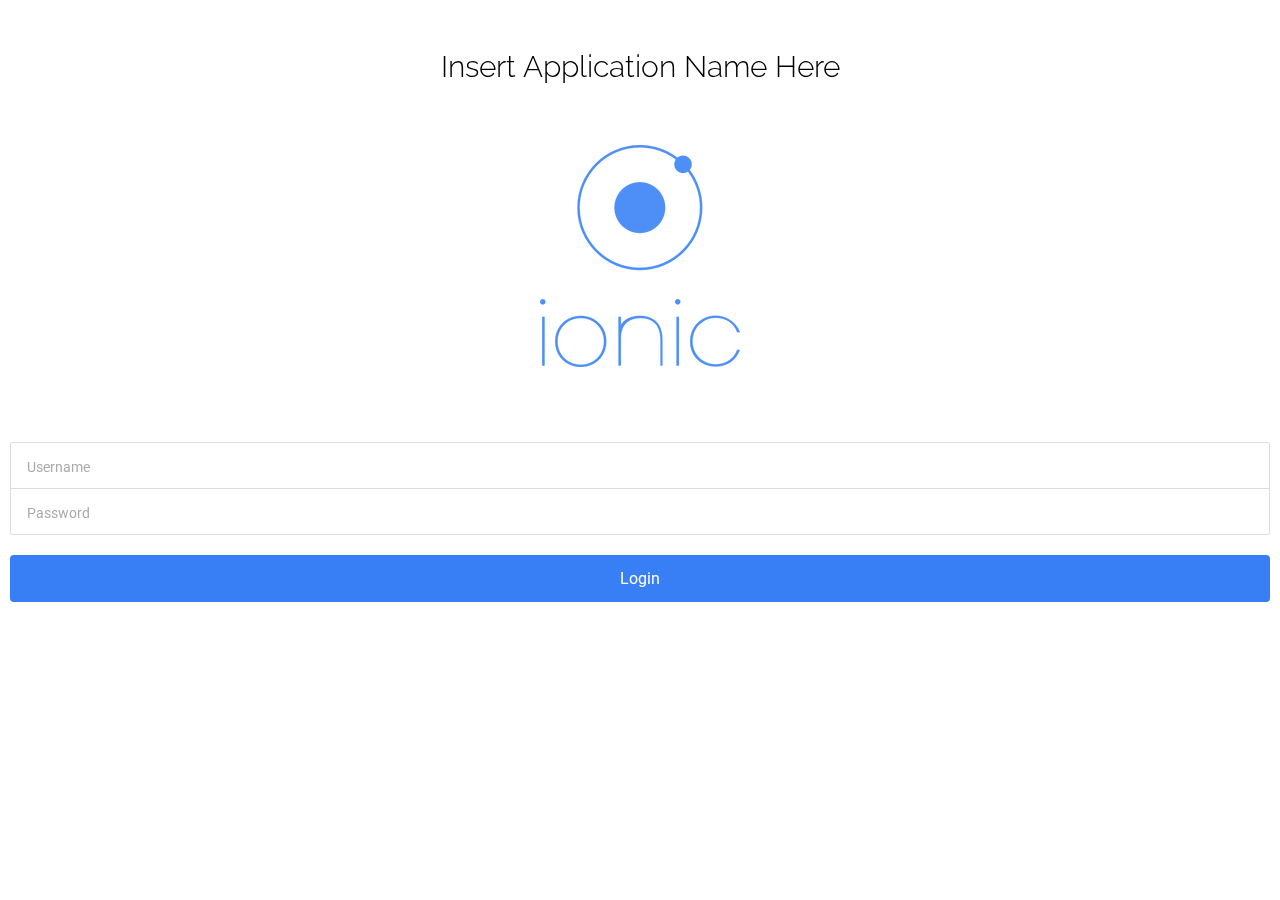
==== commit d7e5dec4: "Added loginpage Logo and header" ====
--- a/demo/www/index.html
+++ b/demo/www/index.html
@@ -24,6 +24,9 @@
     <script src="js/controllers.js"></script>
     <script src="js/homeCtrl.js"></script>
     <script src="js/services.js"></script>
+
+    <!-- Fonts -->
+    <link href='https://fonts.googleapis.com/css?family=Raleway:400,300,200|Roboto:400,100,300' rel='stylesheet' type='text/css'>
   </head>
 
   <body ng-app="medIT">
--- a/demo/www/css/style.css
+++ b/demo/www/css/style.css
@@ -1 +1,17 @@
 /* Empty. Add your own CSS if you like */
+
+/* -------------- CSS for Login Page --------------*/
+#loginImage {
+	padding-top: 50px;
+	padding-bottom: 50px;
+}
+
+#loginHeader {
+	padding-top: 40px;
+	padding-bottom: 0px;
+}
+
+h2 {
+	font-family: 'Raleway', sans-serif;
+	font-weight: 300;
+}
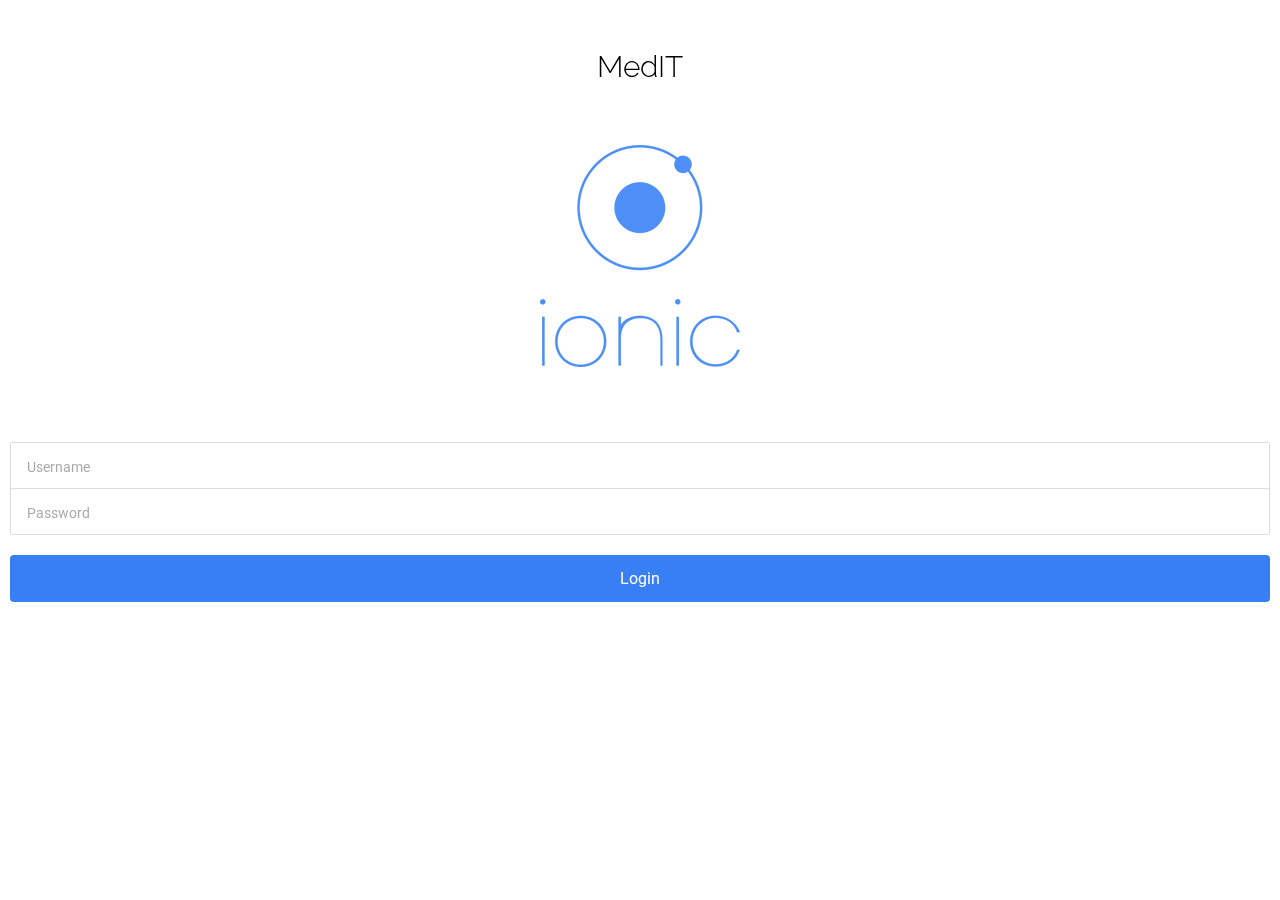
==== commit 8b275a78: "renamed browse to apptdetails and added ctrl, moved home card to apptdetails, other style stuff i do" ====
--- a/demo/www/index.html
+++ b/demo/www/index.html
@@ -24,9 +24,11 @@
     <script src="js/controllers.js"></script>
     <script src="js/homeCtrl.js"></script>
     <script src="js/services.js"></script>
+    <script src="js/settingsCtrl.js"></script>
+    <script src="js/apptDetails.js"></script>
 
     <!-- Fonts -->
-    <link href='https://fonts.googleapis.com/css?family=Raleway:400,300,200|Roboto:400,100,300' rel='stylesheet' type='text/css'>
+    <link href="https://fonts.googleapis.com/css?family=Raleway%3A400%2C300%2C200%7CRoboto%3A400%2C100%2C300" rel="stylesheet" type="text/css">
   </head>
 
   <body ng-app="medIT">
--- a/demo/www/css/style.css
+++ b/demo/www/css/style.css
@@ -15,3 +15,12 @@
 	font-family: 'Raleway', sans-serif;
 	font-weight: 300;
 }
+
+.text-blue {
+  color: #007aff;
+}
+
+.item-title {
+  font-size: larger;
+  font-weight: 900;
+}
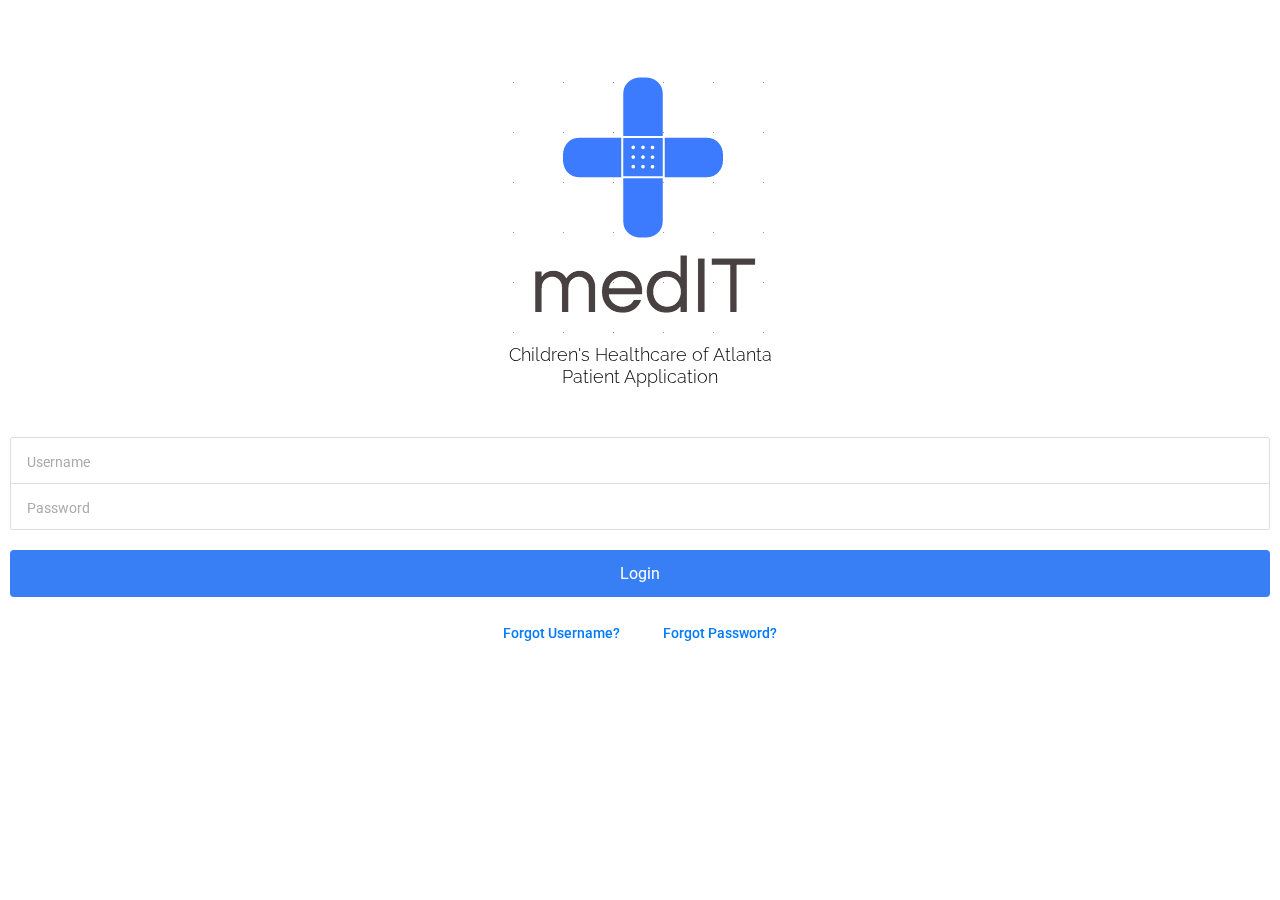
==== commit e30d8e3e: "Implemented the check-in system" ====
--- a/demo/www/index.html
+++ b/demo/www/index.html
@@ -26,6 +26,7 @@
     <script src="js/services.js"></script>
     <script src="js/settingsCtrl.js"></script>
     <script src="js/apptDetails.js"></script>
+    <script src="js/profileCtrl.js"></script>
 
     <!-- Fonts -->
     <link href="https://fonts.googleapis.com/css?family=Raleway%3A400%2C300%2C200%7CRoboto%3A400%2C100%2C300" rel="stylesheet" type="text/css">
--- a/demo/www/css/style.css
+++ b/demo/www/css/style.css
@@ -3,12 +3,19 @@
 /* -------------- CSS for Login Page --------------*/
 #loginImage {
 	padding-top: 50px;
-	padding-bottom: 50px;
-}
+/*	padding-bottom: 0px;
+*/}
 
 #loginHeader {
-	padding-top: 40px;
+/*	padding-top: 0px;
 	padding-bottom: 0px;
+*/}
+
+.loginHeading {
+  font-family: 'Raleway', sans-serif;
+  font-weight: 300;
+  margin-top: 0px;
+  margin-bottom: 50px;
 }
 
 h2 {
@@ -21,6 +28,102 @@
 }
 
 .item-title {
-  font-size: larger;
+  font-size: medium;
   font-weight: 900;
 }
+
+.profile-image {
+  border-radius: 60px;
+  background-image: url(http://loremflickr.com/120/120/person);
+  height: 120px;
+  width: 120px;
+  margin: 0 auto;
+  margin-bottom: 15px;
+}
+
+.profile-image.settings-page {
+  height: 70px;
+  width: 70px;
+  float: left;
+  background-position: center;
+  margin: 20px 0px 5px 15px;
+}
+
+.profile-image-girl {
+  border-radius: 60px;
+  height: 70px;
+  width: 70px;
+  float: right;
+  background-position: center;
+  margin: 7px 10px 5px 15px;
+}
+
+.profile-image-boy {
+  border-radius: 60px;
+  height: 70px;
+  width: 70px;
+  float: right;
+  background-position: center;
+  margin: 7px 10px 5px 15px;
+}
+
+.profile-text {
+  margin: 5px 10px 5px 10px;
+}
+
+.no-padding {
+  padding: 0;
+  margin: 0;
+}
+
+.no-padding-bot {
+  padding-bottom: 0;
+}
+
+#vert-bar {
+  width: 3%;
+  height: 100%;
+  float: left;
+  position: absolute;
+  left: 0;
+  top: 0;
+}
+
+.yellow {
+  background: #E6B500;
+}
+
+.text-yellow {
+  color: #E6B500;
+}
+
+.pac-blue {
+  background: #0a9dc7;
+}
+
+.text-pac-blue {
+  color: #0a9dc7;
+}
+
+.maroon {
+  background: #C70039;
+}
+
+.text-maroon {
+  color: #C70039;
+}
+
+.green {
+  background: #9DC70A;
+}
+
+.text-green {
+  color: #9DC70A;
+}
+
+.forgot-text {
+  display:inline-block;
+  padding-top: 8px;
+  padding-left: 20px;
+  padding-right: 20px;
+}
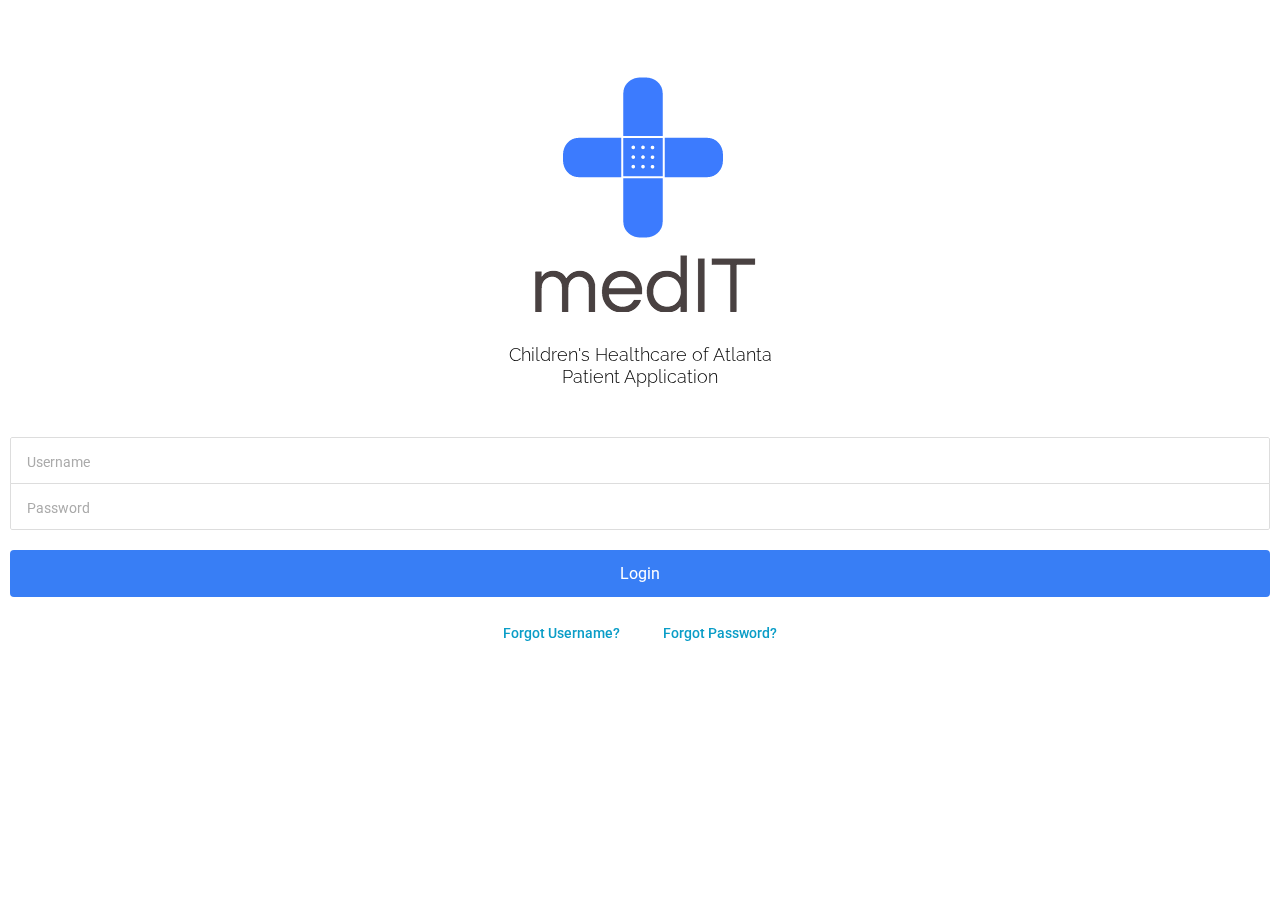
==== commit e5ad4bc6: "Changed controllers.js to loginCtrl.js and menuCtrl.js. Added photo URLs to DB and updated Server to" ====
--- a/demo/www/index.html
+++ b/demo/www/index.html
@@ -21,7 +21,8 @@
     <!-- your app's js -->
     <script src="js/app.js"></script>
     <script src="js/utils.js"></script>
-    <script src="js/controllers.js"></script>
+    <script src="js/loginCtrl.js"></script>
+    <script src="js/menuCtrl.js"></script>
     <script src="js/homeCtrl.js"></script>
     <script src="js/services.js"></script>
     <script src="js/settingsCtrl.js"></script>
--- a/demo/www/css/style.css
+++ b/demo/www/css/style.css
@@ -34,7 +34,7 @@
 
 .profile-image {
   border-radius: 60px;
-  background-image: url(http://loremflickr.com/120/120/person);
+  background-image: url("user.jpg");
   height: 120px;
   width: 120px;
   margin: 0 auto;
@@ -97,19 +97,19 @@
   color: #E6B500;
 }
 
-.pac-blue {
+.blue {
   background: #0a9dc7;
 }
 
-.text-pac-blue {
+.text-blue {
   color: #0a9dc7;
 }
 
-.maroon {
+.red {
   background: #C70039;
 }
 
-.text-maroon {
+.text-red {
   color: #C70039;
 }
 
@@ -127,3 +127,11 @@
   padding-left: 20px;
   padding-right: 20px;
 }
+/*
+.scroll-content{
+ background: url(http://wallpapershome.com/images/pages/pic_h/225.jpg) no-repeat center center fixed;
+  -webkit-background-size: cover;
+  -moz-background-size: cover;
+  -o-background-size: cover;
+  background-size: cover;
+}*/
